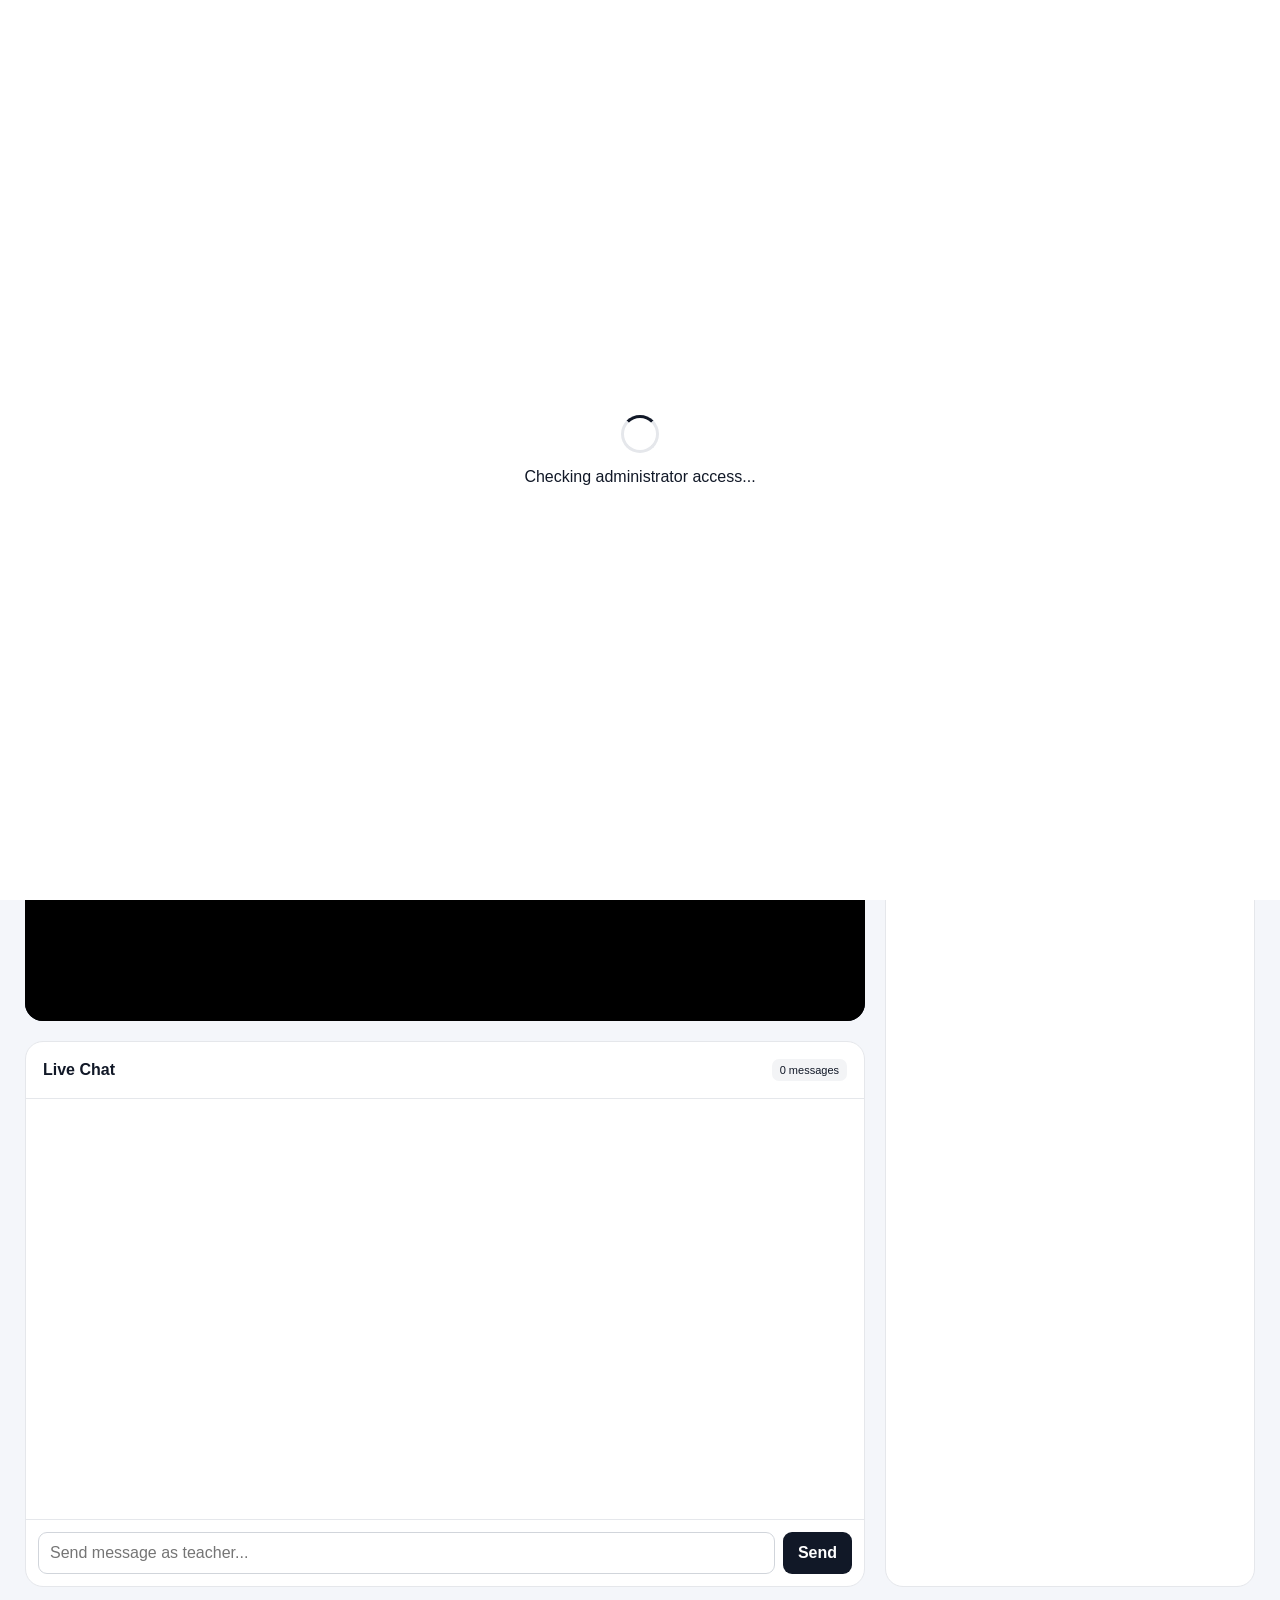
==== admin.html @ 51ab7bbb "Add files via upload" ====
<!DOCTYPE html>
<html lang="en">
<head>
    <meta charset="UTF-8">
    <meta name="viewport" content="width=device-width, initial-scale=1.0">

    <title>Admin - Live Class Control</title>

    <style>
        * {
            margin: 0;
            padding: 0;
            box-sizing: border-box;
            font-family: Arial, Helvetica, sans-serif;
        }

        body {
            background: #f4f6fa;
            color: #111827;
            min-height: 100vh;
        }

        button,
        input,
        textarea,
        select {
            font: inherit;
        }

        button {
            cursor: pointer;
        }

        /* =========================
           HEADER
        ========================= */

        header {
            height: 70px;
            background: #ffffff;
            border-bottom: 1px solid #e5e7eb;
            display: flex;
            align-items: center;
            justify-content: space-between;
            padding: 0 28px;
            position: sticky;
            top: 0;
            z-index: 100;
        }

        .brand {
            display: flex;
            align-items: center;
            gap: 12px;
        }

        .brand-logo {
            width: 42px;
            height: 42px;
            border-radius: 12px;
            background: #111827;
            color: white;
            display: flex;
            align-items: center;
            justify-content: center;
            font-weight: 800;
        }

        .brand-name {
            font-size: 18px;
            font-weight: 700;
        }

        .admin-area {
            display: flex;
            align-items: center;
            gap: 12px;
        }

        .admin-photo {
            width: 38px;
            height: 38px;
            border-radius: 50%;
            object-fit: cover;
            background: #e5e7eb;
        }

        .admin-name {
            font-size: 14px;
            font-weight: 600;
        }

        .logout-btn {
            padding: 9px 14px;
            border: 1px solid #d1d5db;
            background: white;
            border-radius: 9px;
            font-weight: 600;
        }

        /* =========================
           CONTAINER
        ========================= */

        .container {
            width: 100%;
            max-width: 1400px;
            margin: auto;
            padding: 25px;
        }

        .page-title {
            margin-bottom: 22px;
        }

        .page-title h1 {
            font-size: 28px;
            margin-bottom: 5px;
        }

        .page-title p {
            color: #6b7280;
            font-size: 14px;
        }

        /* =========================
           STATS
        ========================= */

        .stats {
            display: grid;
            grid-template-columns: repeat(4, 1fr);
            gap: 15px;
            margin-bottom: 20px;
        }

        .stat-card {
            background: white;
            border: 1px solid #e5e7eb;
            border-radius: 15px;
            padding: 18px;
        }

        .stat-label {
            color: #6b7280;
            font-size: 12px;
            margin-bottom: 8px;
        }

        .stat-value {
            font-size: 25px;
            font-weight: 800;
        }

        /* =========================
           LIVE STATUS
        ========================= */

        .live-status-card {
            background: white;
            border: 1px solid #e5e7eb;
            border-radius: 18px;
            padding: 20px;
            margin-bottom: 20px;
        }

        .status-top {
            display: flex;
            justify-content: space-between;
            align-items: center;
            gap: 15px;
            margin-bottom: 18px;
        }

        .status-title {
            font-size: 18px;
            font-weight: 700;
        }

        .status-badge {
            padding: 7px 12px;
            border-radius: 8px;
            font-size: 12px;
            font-weight: 800;
        }

        .offline {
            background: #f3f4f6;
            color: #6b7280;
        }

        .online {
            background: #fee2e2;
            color: #b91c1c;
        }

        .live-details {
            display: grid;
            grid-template-columns: repeat(5, 1fr);
            gap: 12px;
        }

        .live-detail {
            background: #f8fafc;
            border-radius: 10px;
            padding: 12px;
        }

        .live-detail-label {
            color: #6b7280;
            font-size: 10px;
            margin-bottom: 5px;
        }

        .live-detail-value {
            font-size: 13px;
            font-weight: 700;
        }

        /* =========================
           BUTTONS
        ========================= */

        .actions {
            display: flex;
            gap: 10px;
            flex-wrap: wrap;
            margin-top: 18px;
        }

        .btn {
            border: none;
            padding: 11px 17px;
            border-radius: 10px;
            font-weight: 700;
        }

        .btn-primary {
            background: #111827;
            color: white;
        }

        .btn-danger {
            background: #dc2626;
            color: white;
        }

        .btn-secondary {
            background: #e5e7eb;
            color: #111827;
        }

        .btn-success {
            background: #16a34a;
            color: white;
        }

        .btn-warning {
            background: #f59e0b;
            color: white;
        }

        .btn:disabled {
            opacity: 0.5;
            cursor: not-allowed;
        }

        /* =========================
           MAIN GRID
        ========================= */

        .main-grid {
            display: grid;
            grid-template-columns: minmax(0, 1fr) 370px;
            gap: 20px;
        }

        /* =========================
           VIDEO
        ========================= */

        .video-card {
            background: #111827;
            border-radius: 18px;
            overflow: hidden;
        }

        .video-header {
            color: white;
            background: #1f2937;
            padding: 15px 18px;
            display: flex;
            align-items: center;
            justify-content: space-between;
        }

        .video-title {
            font-size: 16px;
            font-weight: 700;
        }

        .camera-status {
            font-size: 11px;
            color: #9ca3af;
        }

        .video-wrapper {
            width: 100%;
            aspect-ratio: 16 / 9;
            background: black;
            position: relative;
        }

        #teacherPreview {
            width: 100%;
            height: 100%;
            object-fit: contain;
            display: none;
            background: black;
        }

        .video-placeholder {
            position: absolute;
            inset: 0;
            display: flex;
            align-items: center;
            justify-content: center;
            flex-direction: column;
            color: white;
        }

        .video-placeholder h3 {
            margin-bottom: 7px;
        }

        .video-placeholder p {
            color: #9ca3af;
            font-size: 13px;
        }

        /* =========================
           STUDENTS
        ========================= */

        .panel {
            background: white;
            border: 1px solid #e5e7eb;
            border-radius: 18px;
            overflow: hidden;
        }

        .panel-header {
            padding: 17px;
            border-bottom: 1px solid #e5e7eb;
            display: flex;
            justify-content: space-between;
            align-items: center;
        }

        .panel-title {
            font-size: 16px;
            font-weight: 700;
        }

        .panel-count {
            background: #f3f4f6;
            padding: 5px 8px;
            border-radius: 7px;
            font-size: 11px;
        }

        .student-search {
            padding: 12px;
            border-bottom: 1px solid #e5e7eb;
        }

        .student-search input {
            width: 100%;
            padding: 10px;
            border: 1px solid #d1d5db;
            border-radius: 9px;
            outline: none;
        }

        .students-list {
            max-height: 550px;
            overflow-y: auto;
        }

        .student-item {
            padding: 14px;
            border-bottom: 1px solid #f1f5f9;
            display: flex;
            justify-content: space-between;
            gap: 10px;
        }

        .student-info {
            min-width: 0;
        }

        .student-item-name {
            font-size: 13px;
            font-weight: 700;
            margin-bottom: 4px;
        }

        .student-item-email {
            font-size: 11px;
            color: #6b7280;
            word-break: break-all;
        }

        .student-online {
            margin-top: 6px;
            font-size: 10px;
        }

        .student-actions {
            flex-shrink: 0;
        }

        .small-btn {
            border: none;
            padding: 7px 9px;
            border-radius: 7px;
            font-size: 10px;
            font-weight: 700;
        }

        .block-btn {
            background: #fee2e2;
            color: #b91c1c;
        }

        .unblock-btn {
            background: #dcfce7;
            color: #166534;
        }

        /* =========================
           CHAT
        ========================= */

        .chat-panel {
            margin-top: 20px;
        }

        .chat-messages {
            height: 420px;
            overflow-y: auto;
            padding: 15px;
            display: flex;
            flex-direction: column;
            gap: 10px;
        }

        .chat-message {
            background: #f3f4f6;
            border-radius: 10px;
            padding: 10px;
        }

        .chat-message.admin {
            background: #111827;
            color: white;
        }

        .chat-message-top {
            display: flex;
            justify-content: space-between;
            gap: 10px;
            margin-bottom: 5px;
        }

        .chat-name {
            font-size: 11px;
            font-weight: 700;
        }

        .chat-role {
            font-size: 9px;
            opacity: 0.6;
        }

        .chat-text {
            font-size: 13px;
            line-height: 1.4;
            word-break: break-word;
        }

        .chat-message-actions {
            margin-top: 8px;
            display: flex;
            gap: 6px;
        }

        .delete-message {
            background: #fee2e2;
            color: #b91c1c;
        }

        .block-message-user {
            background: #fef3c7;
            color: #92400e;
        }

        .chat-input-area {
            border-top: 1px solid #e5e7eb;
            padding: 12px;
            display: flex;
            gap: 8px;
        }

        .chat-input {
            flex: 1;
            min-width: 0;
            border: 1px solid #d1d5db;
            border-radius: 9px;
            padding: 11px;
            outline: none;
        }

        .send-chat {
            border: none;
            background: #111827;
            color: white;
            padding: 0 15px;
            border-radius: 9px;
            font-weight: 700;
        }

        /* =========================
           MODAL
        ========================= */

        .modal {
            position: fixed;
            inset: 0;
            background: rgba(0,0,0,0.55);
            z-index: 1000;
            display: none;
            align-items: center;
            justify-content: center;
            padding: 20px;
        }

        .modal-box {
            width: 100%;
            max-width: 600px;
            max-height: 90vh;
            overflow-y: auto;
            background: white;
            border-radius: 20px;
            padding: 25px;
        }

        .modal-header {
            display: flex;
            justify-content: space-between;
            align-items: center;
            margin-bottom: 22px;
        }

        .modal-header h2 {
            font-size: 21px;
        }

        .close-modal {
            border: none;
            background: #f3f4f6;
            width: 35px;
            height: 35px;
            border-radius: 8px;
            font-size: 20px;
        }

        .form-group {
            margin-bottom: 15px;
        }

        .form-group label {
            display: block;
            font-size: 12px;
            font-weight: 700;
            margin-bottom: 7px;
        }

        .form-control {
            width: 100%;
            border: 1px solid #d1d5db;
            border-radius: 9px;
            padding: 11px;
            outline: none;
            background: white;
        }

        textarea.form-control {
            min-height: 90px;
            resize: vertical;
        }

        .form-control:focus {
            border-color: #111827;
        }

        .chat-toggle {
            display: flex;
            justify-content: space-between;
            align-items: center;
            background: #f8fafc;
            padding: 13px;
            border-radius: 10px;
        }

        .toggle {
            width: 48px;
            height: 26px;
            background: #d1d5db;
            border-radius: 20px;
            position: relative;
            cursor: pointer;
        }

        .toggle.active {
            background: #16a34a;
        }

        .toggle-circle {
            position: absolute;
            top: 3px;
            left: 3px;
            width: 20px;
            height: 20px;
            background: white;
            border-radius: 50%;
            transition: 0.2s;
        }

        .toggle.active .toggle-circle {
            left: 25px;
        }

        .modal-actions {
            display: flex;
            justify-content: flex-end;
            gap: 10px;
            margin-top: 20px;
        }

        /* =========================
           LOGIN / LOADING
        ========================= */

        .loading-screen {
            position: fixed;
            inset: 0;
            background: white;
            z-index: 9999;
            display: flex;
            align-items: center;
            justify-content: center;
            flex-direction: column;
        }

        .loader {
            width: 38px;
            height: 38px;
            border: 3px solid #e5e7eb;
            border-top-color: #111827;
            border-radius: 50%;
            animation: spin 0.7s linear infinite;
            margin-bottom: 15px;
        }

        @keyframes spin {
            to {
                transform: rotate(360deg);
            }
        }

        .access-denied {
            display: none;
            position: fixed;
            inset: 0;
            background: white;
            z-index: 9998;
            align-items: center;
            justify-content: center;
            text-align: center;
            padding: 20px;
        }

        .access-box {
            max-width: 400px;
        }

        .access-box h2 {
            margin-bottom: 10px;
        }

        .access-box p {
            color: #6b7280;
            line-height: 1.6;
        }

        /* =========================
           RESPONSIVE
        ========================= */

        @media (max-width: 1100px) {

            .main-grid {
                grid-template-columns: 1fr;
            }

            .live-details {
                grid-template-columns: repeat(3, 1fr);
            }

            .stats {
                grid-template-columns: repeat(2, 1fr);
            }
        }

        @media (max-width: 650px) {

            header {
                padding: 0 14px;
            }

            .brand-name,
            .admin-name {
                display: none;
            }

            .container {
                padding: 15px;
            }

            .live-details {
                grid-template-columns: repeat(2, 1fr);
            }

            .stats {
                grid-template-columns: 1fr 1fr;
            }

            .page-title h1 {
                font-size: 23px;
            }
        }
    </style>
</head>

<body>

    <!-- =========================
         LOADING
    ========================== -->

    <div
        class="loading-screen"
        id="loadingScreen"
    >
        <div class="loader"></div>
        <div>Checking administrator access...</div>
    </div>


    <!-- =========================
         ACCESS DENIED
    ========================== -->

    <div
        class="access-denied"
        id="accessDenied"
    >
        <div class="access-box">

            <h2>Access Denied</h2>

            <p>
                This account does not have administrator
                permission to access this page.
            </p>

        </div>
    </div>


    <!-- =========================
         HEADER
    ========================== -->

    <header>

        <div class="brand">

            <div class="brand-logo">
                LC
            </div>

            <div class="brand-name">
                Live Class Admin
            </div>

        </div>


        <div class="admin-area">

            <img
                id="adminPhoto"
                class="admin-photo"
                src=""
                alt="Admin"
            >

            <span
                id="adminName"
                class="admin-name"
            >
                Admin
            </span>

            <button
                id="logoutBtn"
                class="logout-btn"
            >
                Logout
            </button>

        </div>

    </header>


    <!-- =========================
         MAIN
    ========================== -->

    <main class="container">

        <div class="page-title">

            <h1>Live Class Control</h1>

            <p>
                Manage live lectures, students and chat.
            </p>

        </div>


        <!-- =====================
             STATS
        ====================== -->

        <section class="stats">

            <div class="stat-card">

                <div class="stat-label">
                    LIVE STATUS
                </div>

                <div
                    class="stat-value"
                    id="statLive"
                >
                    OFF
                </div>

            </div>


            <div class="stat-card">

                <div class="stat-label">
                    WATCHING
                </div>

                <div
                    class="stat-value"
                    id="statWatching"
                >
                    0
                </div>

            </div>


            <div class="stat-card">

                <div class="stat-label">
                    TOTAL STUDENTS
                </div>

                <div
                    class="stat-value"
                    id="statStudents"
                >
                    0
                </div>

            </div>


            <div class="stat-card">

                <div class="stat-label">
                    BLOCKED
                </div>

                <div
                    class="stat-value"
                    id="statBlocked"
                >
                    0
                </div>

            </div>

        </section>


        <!-- =====================
             LIVE STATUS
        ====================== -->

        <section class="live-status-card">

            <div class="status-top">

                <div class="status-title">
                    Current Live Session
                </div>

                <div
                    id="statusBadge"
                    class="status-badge offline"
                >
                    OFFLINE
                </div>

            </div>


            <div class="live-details">

                <div class="live-detail">

                    <div class="live-detail-label">
                        CLASS
                    </div>

                    <div
                        id="currentClass"
                        class="live-detail-value"
                    >
                        —
                    </div>

                </div>


                <div class="live-detail">

                    <div class="live-detail-label">
                        SUBJECT
                    </div>

                    <div
                        id="currentSubject"
                        class="live-detail-value"
                    >
                        —
                    </div>

                </div>


                <div class="live-detail">

                    <div class="live-detail-label">
                        CHAPTER
                    </div>

                    <div
                        id="currentChapter"
                        class="live-detail-value"
                    >
                        —
                    </div>

                </div>


                <div class="live-detail">

                    <div class="live-detail-label">
                        LECTURE
                    </div>

                    <div
                        id="currentLecture"
                        class="live-detail-value"
                    >
                        —
                    </div>

                </div>


                <div class="live-detail">

                    <div class="live-detail-label">
                        CHAT
                    </div>

                    <div
                        id="currentChat"
                        class="live-detail-value"
                    >
                        —
                    </div>

                </div>

            </div>


            <div class="actions">

                <button
                    id="startLiveBtn"
                    class="btn btn-primary"
                >
                    Start Live
                </button>

                <button
                    id="chatToggleBtn"
                    class="btn btn-secondary"
                    disabled
                >
                    Chat ON
                </button>

                <button
                    id="muteBtn"
                    class="btn btn-secondary"
                    disabled
                >
                    Mute Mic
                </button>

                <button
                    id="cameraBtn"
                    class="btn btn-secondary"
                    disabled
                >
                    Camera OFF
                </button>

                <button
                    id="endLiveBtn"
                    class="btn btn-danger"
                    disabled
                >
                    End Live
                </button>

            </div>

        </section>


        <!-- =====================
             MAIN GRID
        ====================== -->

        <div class="main-grid">

            <!-- =================
                 LEFT COLUMN
            ================== -->

            <section>

                <div class="video-card">

                    <div class="video-header">

                        <div
                            id="videoTitle"
                            class="video-title"
                        >
                            Teacher Preview
                        </div>

                        <div
                            id="cameraStatus"
                            class="camera-status"
                        >
                            Camera not started
                        </div>

                    </div>


                    <div class="video-wrapper">

                        <video
                            id="teacherPreview"
                            autoplay
                            muted
                            playsinline
                        ></video>


                        <div
                            id="videoPlaceholder"
                            class="video-placeholder"
                        >

                            <h3>
                                Camera Preview
                            </h3>

                            <p>
                                Start a live class to activate camera.
                            </p>

                        </div>

                    </div>

                </div>


                <!-- =================
                     CHAT
                ================== -->

                <div class="panel chat-panel">

                    <div class="panel-header">

                        <div class="panel-title">
                            Live Chat
                        </div>

                        <div
                            id="chatCount"
                            class="panel-count"
                        >
                            0 messages
                        </div>

                    </div>


                    <div
                        id="chatMessages"
                        class="chat-messages"
                    ></div>


                    <div class="chat-input-area">

                        <input
                            id="adminChatInput"
                            class="chat-input"
                            type="text"
                            maxlength="500"
                            placeholder="Send message as teacher..."
                        >

                        <button
                            id="sendChatBtn"
                            class="send-chat"
                        >
                            Send
                        </button>

                    </div>

                </div>

            </section>


            <!-- =================
                 RIGHT COLUMN
            ================== -->

            <aside class="panel">

                <div class="panel-header">

                    <div class="panel-title">
                        Students
                    </div>

                    <div
                        id="studentPanelCount"
                        class="panel-count"
                    >
                        0
                    </div>

                </div>


                <div class="student-search">

                    <input
                        id="studentSearch"
                        type="text"
                        placeholder="Search student..."
                    >

                </div>


                <div
                    id="studentsList"
                    class="students-list"
                >

                    <div
                        style="
                        padding:25px;
                        text-align:center;
                        color:#9ca3af;
                        font-size:13px;
                        "
                    >
                        No students found.
                    </div>

                </div>

            </aside>

        </div>

    </main>


    <!-- =========================
         START LIVE MODAL
    ========================== -->

    <div
        class="modal"
        id="startLiveModal"
    >

        <div class="modal-box">

            <div class="modal-header">

                <h2>
                    Start Live Class
                </h2>

                <button
                    id="closeModalBtn"
                    class="close-modal"
                >
                    ×
                </button>

            </div>


            <div class="form-group">

                <label>
                    Class
                </label>

                <select
                    id="classInput"
                    class="form-control"
                >

                    <option value="">
                        Select Class
                    </option>

                    <option value="Class 9">
                        Class 9
                    </option>

                    <option value="Class 10">
                        Class 10
                    </option>

                    <option value="Class 11">
                        Class 11
                    </option>

                    <option value="Class 12">
                        Class 12
                    </option>

                </select>

            </div>


            <div class="form-group">

                <label>
                    Subject
                </label>

                <select
                    id="subjectInput"
                    class="form-control"
                >

                    <option value="">
                        Select Subject
                    </option>

                    <option value="Physics">
                        Physics
                    </option>

                    <option value="Chemistry">
                        Chemistry
                    </option>

                    <option value="Mathematics">
                        Mathematics
                    </option>

                    <option value="Biology">
                        Biology
                    </option>

                </select>

            </div>


            <div class="form-group">

                <label>
                    Chapter
                </label>

                <input
                    id="chapterInput"
                    class="form-control"
                    type="text"
                    placeholder="Enter chapter name"
                >

            </div>


            <div class="form-group">

                <label>
                    Lecture Number
                </label>

                <input
                    id="lectureInput"
                    class="form-control"
                    type="text"
                    placeholder="Example: Lecture 05"
                >

            </div>


            <div class="form-group">

                <label>
                    Lecture Title
                </label>

                <input
                    id="lectureTitleInput"
                    class="form-control"
                    type="text"
                    placeholder="Enter lecture title"
                >

            </div>


            <div class="form-group">

                <label>
                    Teacher Name
                </label>

                <input
                    id="teacherInput"
                    class="form-control"
                    type="text"
                    placeholder="Enter teacher name"
                >

            </div>


            <div class="form-group">

                <label>
                    Description
                </label>

                <textarea
                    id="descriptionInput"
                    class="form-control"
                    placeholder="Enter lecture description"
                ></textarea>

            </div>


            <div class="form-group">

                <div class="chat-toggle">

                    <div>

                        <strong>
                            Live Chat
                        </strong>

                        <div
                            style="
                            color:#6b7280;
                            font-size:11px;
                            margin-top:3px;
                            "
                        >
                            Allow students to send messages
                        </div>

                    </div>


                    <div
                        id="chatToggle"
                        class="toggle active"
                    >

                        <div class="toggle-circle"></div>

                    </div>

                </div>

            </div>


            <div class="modal-actions">

                <button
                    id="cancelStartBtn"
                    class="btn btn-secondary"
                >
                    Cancel
                </button>

                <button
                    id="confirmStartBtn"
                    class="btn btn-primary"
                >
                    Start Live
                </button>

            </div>

        </div>

    </div>


    <!-- =========================
         FIREBASE
    ========================== -->

    <script type="module">

        import {
            initializeApp
        }
        from "https://www.gstatic.com/firebasejs/11.10.0/firebase-app.js";


        import {
            getAuth,
            GoogleAuthProvider,
            signInWithPopup,
            onAuthStateChanged,
            signOut
        }
        from "https://www.gstatic.com/firebasejs/11.10.0/firebase-auth.js";


        import {
            getFirestore,
            doc,
            getDoc,
            setDoc,
            updateDoc,
            deleteDoc,
            addDoc,
            collection,
            onSnapshot,
            query,
            orderBy,
            serverTimestamp
        }
        from "https://www.gstatic.com/firebasejs/11.10.0/firebase-firestore.js";


        // ==========================================
        // FIREBASE CONFIG
        // ==========================================

        // For Firebase JS SDK v7.20.0 and later, measurementId is optional
const firebaseConfig = {
  apiKey: "AIzaSyCjA9mR5DoiUYGtgGrDuEL06yJHmcZZEEk",
  authDomain: "callapp-72e39.firebaseapp.com",
  projectId: "callapp-72e39",
  storageBucket: "callapp-72e39.firebasestorage.app",
  messagingSenderId: "888678726875",
  appId: "1:888678726875:web:d35640047a732eed4ba0fe",
  measurementId: "G-NV9BDKB2FZ"
};

        // ==========================================
        // ADMIN UID
        // ==========================================

        const ADMIN_UID =
            "sS2Jh9nxFyPxusF5GXKXDUSuKwp2";


        // ==========================================
        // FIREBASE INITIALIZE
        // ==========================================

        const app =
            initializeApp(firebaseConfig);

        const auth =
            getAuth(app);

        const db =
            getFirestore(app);

        const provider =
            new GoogleAuthProvider();


        // ==========================================
        // ELEMENTS
        // ==========================================

        const loadingScreen =
            document.getElementById(
                "loadingScreen"
            );

        const accessDenied =
            document.getElementById(
                "accessDenied"
            );

        const adminPhoto =
            document.getElementById(
                "adminPhoto"
            );

        const adminName =
            document.getElementById(
                "adminName"
            );

        const logoutBtn =
            document.getElementById(
                "logoutBtn"
            );

        const startLiveBtn =
            document.getElementById(
                "startLiveBtn"
            );

        const endLiveBtn =
            document.getElementById(
                "endLiveBtn"
            );

        const chatToggleBtn =
            document.getElementById(
                "chatToggleBtn"
            );

        const muteBtn =
            document.getElementById(
                "muteBtn"
            );

        const cameraBtn =
            document.getElementById(
                "cameraBtn"
            );

        const teacherPreview =
            document.getElementById(
                "teacherPreview"
            );

        const videoPlaceholder =
            document.getElementById(
                "videoPlaceholder"
            );

        const cameraStatus =
            document.getElementById(
                "cameraStatus"
            );

        const statusBadge =
            document.getElementById(
                "statusBadge"
            );

        const statLive =
            document.getElementById(
                "statLive"
            );

        const statWatching =
            document.getElementById(
                "statWatching"
            );

        const statStudents =
            document.getElementById(
                "statStudents"
            );

        const statBlocked =
            document.getElementById(
                "statBlocked"
            );

        const currentClass =
            document.getElementById(
                "currentClass"
            );

        const currentSubject =
            document.getElementById(
                "currentSubject"
            );

        const currentChapter =
            document.getElementById(
                "currentChapter"
            );

        const currentLecture =
            document.getElementById(
                "currentLecture"
            );

        const currentChat =
            document.getElementById(
                "currentChat"
            );

        const studentsList =
            document.getElementById(
                "studentsList"
            );

        const studentPanelCount =
            document.getElementById(
                "studentPanelCount"
            );

        const studentSearch =
            document.getElementById(
                "studentSearch"
            );

        const chatMessages =
            document.getElementById(
                "chatMessages"
            );

        const chatCount =
            document.getElementById(
                "chatCount"
            );

        const adminChatInput =
            document.getElementById(
                "adminChatInput"
            );

        const sendChatBtn =
            document.getElementById(
                "sendChatBtn"
            );

        const startLiveModal =
            document.getElementById(
                "startLiveModal"
            );

        const closeModalBtn =
            document.getElementById(
                "closeModalBtn"
            );

        const cancelStartBtn =
            document.getElementById(
                "cancelStartBtn"
            );

        const confirmStartBtn =
            document.getElementById(
                "confirmStartBtn"
            );

        const chatToggle =
            document.getElementById(
                "chatToggle"
            );


        // ==========================================
        // FORM ELEMENTS
        // ==========================================

        const classInput =
            document.getElementById(
                "classInput"
            );

        const subjectInput =
            document.getElementById(
                "subjectInput"
            );

        const chapterInput =
            document.getElementById(
                "chapterInput"
            );

        const lectureInput =
            document.getElementById(
                "lectureInput"
            );

        const lectureTitleInput =
            document.getElementById(
                "lectureTitleInput"
            );

        const teacherInput =
            document.getElementById(
                "teacherInput"
            );

        const descriptionInput =
            document.getElementById(
                "descriptionInput"
            );


        // ==========================================
        // GLOBAL STATE
        // ==========================================

        let currentUser = null;

        let currentRoomId = null;

        let currentLiveData = null;

        let teacherStream = null;

        let chatEnabled = true;

        let roomUnsubscribe = null;

        let studentsUnsubscribe = null;

        let messagesUnsubscribe = null;

        let allStudents = [];

        const peerConnections =
            new Map();


        // ==========================================
        // LOGIN
        // ==========================================

        async function adminLogin() {

            try {

                const result =
                    await signInWithPopup(
                        auth,
                        provider
                    );

                const user =
                    result.user;


                if (
                    user.uid !== ADMIN_UID
                ) {

                    await signOut(auth);

                    throw new Error(
                        "This Google account is not authorized as administrator."
                    );

                }

            }

            catch (error) {

                console.error(error);

                alert(
                    error.message ||
                    "Admin login failed."
                );

            }

        }


        // ==========================================
        // AUTH STATE
        // ==========================================

        onAuthStateChanged(
            auth,
            async (user) => {

                if (!user) {

                    loadingScreen.style.display =
                        "none";

                    await adminLogin();

                    return;
                }


                if (
                    user.uid !== ADMIN_UID
                ) {

                    await signOut(auth);

                    loadingScreen.style.display =
                        "none";

                    accessDenied.style.display =
                        "flex";

                    return;
                }


                currentUser =
                    user;


                adminName.textContent =
                    user.displayName ||
                    "Administrator";


                if (user.photoURL) {

                    adminPhoto.src =
                        user.photoURL;

                }


                await loadAdminProfile();

                listenCurrentLive();

                listenAllStudents();

                loadingScreen.style.display =
                    "none";

            }
        );


        // ==========================================
        // ADMIN PROFILE
        // ==========================================

        async function loadAdminProfile() {

            const userRef =
                doc(
                    db,
                    "users",
                    currentUser.uid
                );


            const snap =
                await getDoc(userRef);


            if (!snap.exists()) {

                await setDoc(
                    userRef,
                    {
                        uid:
                            currentUser.uid,

                        name:
                            currentUser.displayName ||
                            "Administrator",

                        email:
                            currentUser.email ||
                            "",

                        photoURL:
                            currentUser.photoURL ||
                            "",

                        role:
                            "admin",

                        blocked:
                            false,

                        createdAt:
                            serverTimestamp()
                    }
                );

            }

        }


        // ==========================================
        // START MODAL
        // ==========================================

        startLiveBtn.addEventListener(
            "click",
            () => {

                startLiveModal.style.display =
                    "flex";

            }
        );


        closeModalBtn.addEventListener(
            "click",
            closeStartModal
        );


        cancelStartBtn.addEventListener(
            "click",
            closeStartModal
        );


        function closeStartModal() {

            startLiveModal.style.display =
                "none";

        }


        // ==========================================
        // CHAT TOGGLE IN MODAL
        // ==========================================

        chatToggle.addEventListener(
            "click",
            () => {

                chatToggle.classList.toggle(
                    "active"
                );

                chatEnabled =
                    chatToggle.classList.contains(
                        "active"
                    );

            }
        );


        // ==========================================
        // START LIVE
        // ==========================================

        confirmStartBtn.addEventListener(
            "click",
            startLive
        );


        async function startLive() {

            const classValue =
                classInput.value.trim();

            const subjectValue =
                subjectInput.value.trim();

            const chapterValue =
                chapterInput.value.trim();

            const lectureValue =
                lectureInput.value.trim();

            const titleValue =
                lectureTitleInput.value.trim();

            const teacherValue =
                teacherInput.value.trim();

            const descriptionValue =
                descriptionInput.value.trim();


            if (
                !classValue ||
                !subjectValue ||
                !chapterValue ||
                !lectureValue ||
                !titleValue ||
                !teacherValue
            ) {

                alert(
                    "Please fill all required lecture details."
                );

                return;

            }


            confirmStartBtn.disabled =
                true;

            confirmStartBtn.textContent =
                "Starting...";


            try {

                // ==================================
                // CHECK CURRENT LIVE
                // ==================================

                const currentRef =
                    doc(
                        db,
                        "liveSessions",
                        "current"
                    );


                const currentSnap =
                    await getDoc(currentRef);


                if (
                    currentSnap.exists() &&
                    currentSnap.data().active === true
                ) {

                    throw new Error(
                        "A live class is already running."
                    );

                }


                // ==================================
                // CAMERA + MICROPHONE
                // ==================================

                teacherStream =
                    await navigator.mediaDevices.getUserMedia({

                        video: {
                            width: {
                                ideal: 1280
                            },

                            height: {
                                ideal: 720
                            },

                            facingMode:
                                "user"
                        },

                        audio: true

                    });


                teacherPreview.srcObject =
                    teacherStream;

                teacherPreview.style.display =
                    "block";

                videoPlaceholder.style.display =
                    "none";

                cameraStatus.textContent =
                    "Camera & microphone active";


                // ==================================
                // ROOM ID
                // ==================================

                const roomId =
                    "live_" +
                    Date.now();


                currentRoomId =
                    roomId;


                // ==================================
                // ROOM DATA
                // ==================================

                const roomData = {

                    roomId:
                        roomId,

                    className:
                        classValue,

                    subject:
                        subjectValue,

                    chapter:
                        chapterValue,

                    lectureNumber:
                        lectureValue,

                    lectureTitle:
                        titleValue,

                    teacherName:
                        teacherValue,

                    description:
                        descriptionValue,

                    active:
                        true,

                    chatEnabled:
                        chatEnabled,

                    adminUid:
                        currentUser.uid,

                    startedAt:
                        serverTimestamp()

                };


                await setDoc(

                    doc(
                        db,
                        "liveSessions",
                        roomId
                    ),

                    roomData

                );


                // ==================================
                // CURRENT LIVE
                // ==================================

                await setDoc(

                    currentRef,

                    roomData

                );


                // ==================================
                // UI
                // ==================================

                updateLiveUI(
                    roomData
                );


                closeStartModal();


                // ==================================
                // LISTEN ROOM
                // ==================================

                listenRoomStudents(
                    roomId
                );

                listenRoomMessages(
                    roomId
                );


                alert(
                    "Live class started successfully."
                );

            }

            catch (error) {

                console.error(
                    "Start live error:",
                    error
                );

                if (teacherStream) {

                    teacherStream
                        .getTracks()
                        .forEach(
                            track =>
                                track.stop()
                        );

                    teacherStream =
                        null;

                }


                alert(
                    error.message ||
                    "Could not start live class."
                );

            }

            finally {

                confirmStartBtn.disabled =
                    false;

                confirmStartBtn.textContent =
                    "Start Live";

            }

        }


        // ==========================================
        // CURRENT LIVE LISTENER
        // ==========================================

        function listenCurrentLive() {

            const currentRef =
                doc(
                    db,
                    "liveSessions",
                    "current"
                );


            roomUnsubscribe =
                onSnapshot(

                    currentRef,

                    (snapshot) => {

                        if (!snapshot.exists()) {

                            resetLiveUI();

                            return;

                        }


                        const data =
                            snapshot.data();


                        if (
                            data.active !== true
                        ) {

                            resetLiveUI();

                            return;

                        }


                        currentRoomId =
                            data.roomId;

                        currentLiveData =
                            data;

                        chatEnabled =
                            data.chatEnabled === true;


                        updateLiveUI(
                            data
                        );


                        listenRoomStudents(
                            data.roomId
                        );

                        listenRoomMessages(
                            data.roomId
                        );

                        listenStudentOffers(
                            data.roomId
                        );

                    },

                    (error) => {

                        console.error(
                            "Current live error:",
                            error
                        );

                    }

                );

        }


        // ==========================================
        // UPDATE LIVE UI
        // ==========================================

        function updateLiveUI(data) {

            statLive.textContent =
                "ON";

            statusBadge.textContent =
                "● LIVE";

            statusBadge.className =
                "status-badge online";


            currentClass.textContent =
                data.className || "—";

            currentSubject.textContent =
                data.subject || "—";

            currentChapter.textContent =
                data.chapter || "—";

            currentLecture.textContent =
                data.lectureNumber || "—";

            currentChat.textContent =
                data.chatEnabled === true
                    ? "ON"
                    : "OFF";


            startLiveBtn.disabled =
                true;

            endLiveBtn.disabled =
                false;

            chatToggleBtn.disabled =
                false;

            muteBtn.disabled =
                false;

            cameraBtn.disabled =
                false;


            chatToggleBtn.textContent =
                data.chatEnabled === true
                    ? "Chat ON"
                    : "Chat OFF";

        }


        // ==========================================
        // RESET LIVE UI
        // ==========================================

        function resetLiveUI() {

            statLive.textContent =
                "OFF";

            statusBadge.textContent =
                "OFFLINE";

            statusBadge.className =
                "status-badge offline";


            currentClass.textContent =
                "—";

            currentSubject.textContent =
                "—";

            currentChapter.textContent =
                "—";

            currentLecture.textContent =
                "—";

            currentChat.textContent =
                "—";


            startLiveBtn.disabled =
                false;

            endLiveBtn.disabled =
                true;

            chatToggleBtn.disabled =
                true;

            muteBtn.disabled =
                true;

            cameraBtn.disabled =
                true;


            currentRoomId =
                null;

            currentLiveData =
                null;


            closeAllPeerConnections();

            stopTeacherStream();

        }


        // ==========================================
        // LISTEN STUDENTS IN CURRENT ROOM
        // ==========================================

        function listenRoomStudents(roomId) {

            if (studentsUnsubscribe) {
                studentsUnsubscribe();
            }


            const studentsRef =
                collection(
                    db,
                    "liveSessions",
                    roomId,
                    "students"
                );


            studentsUnsubscribe =
                onSnapshot(

                    studentsRef,

                    (snapshot) => {

                        let watching =
                            0;


                        snapshot.forEach(
                            docSnap => {

                                const data =
                                    docSnap.data();


                                if (
                                    data.online === true
                                ) {

                                    watching++;

                                }

                            }
                        );


                        statWatching.textContent =
                            watching;

                        studentPanelCount.textContent =
                            snapshot.size;


                        renderRoomStudents(
                            snapshot
                        );

                    }

                );

        }


        // ==========================================
        // RENDER STUDENTS
        // ==========================================

        function renderRoomStudents(snapshot) {

            const search =
                studentSearch.value
                    .trim()
                    .toLowerCase();


            studentsList.innerHTML =
                "";


            let visible =
                0;


            snapshot.forEach(
                docSnap => {

                    const data =
                        docSnap.data();


                    const name =
                        data.name ||
                        "Student";


                    const email =
                        data.email ||
                        "";


                    if (
                        search &&
                        !name
                            .toLowerCase()
                            .includes(search) &&
                        !email
                            .toLowerCase()
                            .includes(search)
                    ) {

                        return;

                    }


                    visible++;


                    const item =
                        document.createElement(
                            "div"
                        );


                    item.className =
                        "student-item";


                    const info =
                        document.createElement(
                            "div"
                        );


                    info.className =
                        "student-info";


                    const nameEl =
                        document.createElement(
                            "div"
                        );


                    nameEl.className =
                        "student-item-name";

                    nameEl.textContent =
                        name;


                    const emailEl =
                        document.createElement(
                            "div"
                        );


                    emailEl.className =
                        "student-item-email";

                    emailEl.textContent =
                        email;


                    const onlineEl =
                        document.createElement(
                            "div"
                        );


                    onlineEl.className =
                        "student-online";


                    onlineEl.textContent =
                        data.online === true
                            ? "● Online"
                            : "● Offline";


                    onlineEl.style.color =
                        data.online === true
                            ? "#16a34a"
                            : "#9ca3af";


                    info.appendChild(
                        nameEl
                    );

                    info.appendChild(
                        emailEl
                    );

                    info.appendChild(
                        onlineEl
                    );


                    const action =
                        document.createElement(
                            "div"
                        );


                    action.className =
                        "student-actions";


                    const blocked =
                        findStudentBlocked(
                            data.uid
                        );


                    const btn =
                        document.createElement(
                            "button"
                        );


                    btn.className =
                        "small-btn " +
                        (
                            blocked
                                ? "unblock-btn"
                                : "block-btn"
                        );


                    btn.textContent =
                        blocked
                            ? "Unblock"
                            : "Block";


                    btn.onclick =
                        () => {

                            setStudentBlocked(
                                data.uid,
                                !blocked
                            );

                        };


                    action.appendChild(
                        btn
                    );


                    item.appendChild(
                        info
                    );

                    item.appendChild(
                        action
                    );


                    studentsList.appendChild(
                        item
                    );

                }
            );


            if (visible === 0) {

                studentsList.innerHTML = `

                    <div
                        style="
                        padding:25px;
                        text-align:center;
                        color:#9ca3af;
                        font-size:13px;
                        "
                    >
                        No students found.
                    </div>

                `;

            }

        }


        // ==========================================
        // ALL STUDENTS
        // ==========================================

        function listenAllStudents() {

            const usersRef =
                collection(
                    db,
                    "users"
                );


            onSnapshot(

                usersRef,

                snapshot => {

                    allStudents =
                        [];


                    let blocked =
                        0;


                    snapshot.forEach(
                        docSnap => {

                            const data =
                                docSnap.data();


                            if (
                                data.role ===
                                "student"
                            ) {

                                allStudents.push(
                                    data
                                );

                            }


                            if (
                                data.role ===
                                "student" &&
                                data.blocked === true
                            ) {

                                blocked++;

                            }

                        }
                    );


                    statStudents.textContent =
                        allStudents.length;

                    statBlocked.textContent =
                        blocked;


                    if (currentRoomId) {

                        renderRoomStudentsFromAll();

                    }

                }

            );

        }


        function renderRoomStudentsFromAll() {

            // The current-room listener provides
            // the students actually connected
            // to this live session.

        }


        // ==========================================
        // FIND BLOCKED STUDENT
        // ==========================================

        function findStudentBlocked(uid) {

            const student =
                allStudents.find(
                    s => s.uid === uid
                );


            return student &&
                student.blocked === true;

        }


        // ==========================================
        // BLOCK / UNBLOCK
        // ==========================================

        async function setStudentBlocked(
            uid,
            blocked
        ) {

            if (!uid) {
                return;
            }


            const confirmed =
                confirm(

                    blocked
                        ? "Block this student?"
                        : "Unblock this student?"

                );


            if (!confirmed) {
                return;
            }


            try {

                await updateDoc(

                    doc(
                        db,
                        "users",
                        uid
                    ),

                    {
                        blocked:
                            blocked
                    }

                );


                if (
                    blocked &&
                    currentRoomId
                ) {

                    const studentRoomRef =
                        doc(

                            db,

                            "liveSessions",

                            currentRoomId,

                            "students",

                            uid

                        );


                    await updateDoc(

                        studentRoomRef,

                        {
                            online: false
                        }

                    );

                }

            }

            catch (error) {

                console.error(
                    "Block error:",
                    error
                );

                alert(
                    "Could not update student status."
                );

            }

        }


        // ==========================================
        // LISTEN STUDENT OFFERS
        //
        // Student creates OFFER.
        // Admin creates ANSWER.
        // ==========================================

        function listenStudentOffers(roomId) {

            const studentsRef =
                collection(

                    db,

                    "liveSessions",

                    roomId,

                    "students"

                );


            onSnapshot(

                studentsRef,

                snapshot => {

                    snapshot.docChanges()
                        .forEach(
                            change => {

                                if (
                                    change.type !==
                                    "added" &&
                                    change.type !==
                                    "modified"
                                ) {
                                    return;
                                }


                                const data =
                                    change.doc.data();


                                if (
                                    !data.offer
                                ) {
                                    return;
                                }


                                createTeacherPeer(
                                    data.uid,
                                    data.offer,
                                    roomId
                                );

                            }
                        );

                }

            );

        }


        // ==========================================
        // CREATE TEACHER PEER
        // ==========================================

        async function createTeacherPeer(
            studentUid,
            studentOffer,
            roomId
        ) {

            if (!teacherStream) {
                return;
            }


            // Avoid duplicate peer

            if (
                peerConnections.has(
                    studentUid
                )
            ) {

                const existing =
                    peerConnections.get(
                        studentUid
                    );


                if (
                    existing.signalingState !==
                    "closed"
                ) {

                    return;

                }

            }


            try {

                const pc =
                    new RTCPeerConnection({

                        iceServers: [

                            {
                                urls:
                                    "stun:stun.l.google.com:19302"
                            }

                        ]

                    });


                peerConnections.set(
                    studentUid,
                    pc
                );


                // ==================================
                // ADD TEACHER TRACKS
                // ==================================

                teacherStream
                    .getTracks()
                    .forEach(
                        track => {

                            pc.addTrack(
                                track,
                                teacherStream
                            );

                        }
                    );


                // ==================================
                // TEACHER ICE
                // ==================================

                pc.onicecandidate =
                    async event => {

                        if (
                            !event.candidate
                        ) {
                            return;
                        }


                        const candidateRef =
                            collection(

                                db,

                                "liveSessions",

                                roomId,

                                "students",

                                studentUid,

                                "teacherCandidates"

                            );


                        await addDoc(

                            candidateRef,

                            event.candidate.toJSON()

                        );

                    };


                // ==================================
                // CONNECTION STATE
                // ==================================

                pc.onconnectionstatechange =
                    async () => {

                        const state =
                            pc.connectionState;


                        if (
                            state ===
                            "failed" ||
                            state ===
                            "closed"
                        ) {

                            peerConnections.delete(
                                studentUid
                            );

                        }

                    };


                // ==================================
                // SET STUDENT OFFER
                // ==================================

                await pc.setRemoteDescription(

                    new RTCSessionDescription(
                        studentOffer
                    )

                );


                // ==================================
                // CREATE ANSWER
                // ==================================

                const answer =
                    await pc.createAnswer();


                await pc.setLocalDescription(
                    answer
                );


                // ==================================
                // SAVE ANSWER
                // ==================================

                const studentRef =
                    doc(

                        db,

                        "liveSessions",

                        roomId,

                        "students",

                        studentUid

                    );


                await updateDoc(

                    studentRef,

                    {

                        answer: {

                            type:
                                answer.type,

                            sdp:
                                answer.sdp

                        }

                    }

                );


                // ==================================
                // STUDENT ICE
                // ==================================

                const studentCandidatesRef =
                    collection(

                        db,

                        "liveSessions",

                        roomId,

                        "students",

                        studentUid,

                        "studentCandidates"

                    );


                onSnapshot(

                    studentCandidatesRef,

                    snapshot => {

                        snapshot.docChanges()
                            .forEach(
                                async change => {

                                    if (
                                        change.type !==
                                        "added"
                                    ) {
                                        return;
                                    }


                                    const data =
                                        change.doc.data();


                                    try {

                                        await pc.addIceCandidate(

                                            new RTCIceCandidate(
                                                data
                                            )

                                        );

                                    }

                                    catch (error) {

                                        console.error(
                                            "Student ICE error:",
                                            error
                                        );

                                    }

                                }
                            );

                    }

                );

            }

            catch (error) {

                console.error(
                    "Peer creation error:",
                    error
                );

            }

        }


        // ==========================================
        // CHAT LISTENER
        // ==========================================

        function listenRoomMessages(roomId) {

            if (messagesUnsubscribe) {

                messagesUnsubscribe();

            }


            const messagesRef =
                collection(

                    db,

                    "liveSessions",

                    roomId,

                    "messages"

                );


            const messagesQuery =
                query(

                    messagesRef,

                    orderBy(
                        "createdAt",
                        "asc"
                    )

                );


            messagesUnsubscribe =
                onSnapshot(

                    messagesQuery,

                    snapshot => {

                        chatMessages.innerHTML =
                            "";

                        let count =
                            0;


                        snapshot.forEach(
                            docSnap => {

                                count++;


                                renderChatMessage(

                                    docSnap.id,

                                    docSnap.data()

                                );

                            }
                        );


                        chatCount.textContent =
                            count +
                            " messages";


                        chatMessages.scrollTop =
                            chatMessages.scrollHeight;

                    }

                );

        }


        // ==========================================
        // RENDER CHAT MESSAGE
        // ==========================================

        function renderChatMessage(
            messageId,
            data
        ) {

            const wrapper =
                document.createElement(
                    "div"
                );


            wrapper.className =
                "chat-message";


            if (
                data.role ===
                "admin"
            ) {

                wrapper.classList.add(
                    "admin"
                );

            }


            const top =
                document.createElement(
                    "div"
                );


            top.className =
                "chat-message-top";


            const name =
                document.createElement(
                    "div"
                );


            name.className =
                "chat-name";


            name.textContent =
                data.name ||
                "Student";


            const role =
                document.createElement(
                    "div"
                );


            role.className =
                "chat-role";


            role.textContent =
                data.role ===
                    "admin"
                    ? "Teacher"
                    : "Student";


            top.appendChild(
                name
            );

            top.appendChild(
                role
            );


            const text =
                document.createElement(
                    "div"
                );


            text.className =
                "chat-text";


            text.textContent =
                data.text ||
                "";


            wrapper.appendChild(
                top
            );

            wrapper.appendChild(
                text
            );


            // ==================================
            // MESSAGE ACTIONS
            // ==================================

            if (
                data.role !==
                "admin"
            ) {

                const actions =
                    document.createElement(
                        "div"
                    );


                actions.className =
                    "chat-message-actions";


                const deleteBtn =
                    document.createElement(
                        "button"
                    );


                deleteBtn.className =
                    "small-btn delete-message";


                deleteBtn.textContent =
                    "Delete";


                deleteBtn.onclick =
                    () => {

                        deleteChatMessage(
                            messageId
                        );

                    };


                const blockBtn =
                    document.createElement(
                        "button"
                    );


                blockBtn.className =
                    "small-btn block-message-user";


                blockBtn.textContent =
                    "Block Student";


                blockBtn.onclick =
                    () => {

                        setStudentBlocked(
                            data.uid,
                            true
                        );

                    };


                actions.appendChild(
                    deleteBtn
                );

                actions.appendChild(
                    blockBtn
                );


                wrapper.appendChild(
                    actions
                );

            }


            chatMessages.appendChild(
                wrapper
            );

        }


        // ==========================================
        // DELETE CHAT
        // ==========================================

        async function deleteChatMessage(
            messageId
        ) {

            if (!currentRoomId) {
                return;
            }


            try {

                await deleteDoc(

                    doc(

                        db,

                        "liveSessions",

                        currentRoomId,

                        "messages",

                        messageId

                    )

                );

            }

            catch (error) {

                console.error(
                    "Delete message error:",
                    error
                );

            }

        }


        // ==========================================
        // SEND ADMIN CHAT
        // ==========================================

        sendChatBtn.addEventListener(
            "click",
            sendAdminMessage
        );


        adminChatInput.addEventListener(
            "keydown",
            event => {

                if (
                    event.key ===
                    "Enter"
                ) {

                    sendAdminMessage();

                }

            }
        );


        async function sendAdminMessage() {

            const text =
                adminChatInput.value.trim();


            if (
                !text ||
                !currentRoomId
            ) {

                return;

            }


            try {

                sendChatBtn.disabled =
                    true;


                await addDoc(

                    collection(

                        db,

                        "liveSessions",

                        currentRoomId,

                        "messages"

                    ),

                    {

                        uid:
                            currentUser.uid,

                        name:
                            currentUser.displayName ||
                            "Teacher",

                        role:
                            "admin",

                        text:
                            text,

                        createdAt:
                            serverTimestamp()

                    }

                );


                adminChatInput.value =
                    "";

            }

            catch (error) {

                console.error(
                    "Admin message error:",
                    error
                );

            }

            finally {

                sendChatBtn.disabled =
                    false;

            }

        }


        // ==========================================
        // CHAT ON / OFF
        // ==========================================

        chatToggleBtn.addEventListener(
            "click",
            toggleChat
        );


        async function toggleChat() {

            if (!currentRoomId) {
                return;
            }


            const newState =
                !chatEnabled;


            try {

                await updateDoc(

                    doc(

                        db,

                        "liveSessions",

                        currentRoomId

                    ),

                    {

                        chatEnabled:
                            newState

                    }

                );


                await updateDoc(

                    doc(

                        db,

                        "liveSessions",

                        "current"

                    ),

                    {

                        chatEnabled:
                            newState

                    }

                );


                chatEnabled =
                    newState;


                chatToggleBtn.textContent =
                    newState
                        ? "Chat ON"
                        : "Chat OFF";

            }

            catch (error) {

                console.error(
                    "Chat toggle error:",
                    error
                );

            }

        }


        // ==========================================
        // MUTE
        // ==========================================

        muteBtn.addEventListener(
            "click",
            () => {

                if (!teacherStream) {
                    return;
                }


                teacherStream
                    .getAudioTracks()
                    .forEach(
                        track => {

                            track.enabled =
                                !track.enabled;

                        }
                    );


                const enabled =
                    teacherStream
                        .getAudioTracks()
                        .some(
                            track =>
                                track.enabled
                        );


                muteBtn.textContent =
                    enabled
                        ? "Mute Mic"
                        : "Unmute Mic";

            }
        );


        // ==========================================
        // CAMERA
        // ==========================================

        cameraBtn.addEventListener(
            "click",
            () => {

                if (!teacherStream) {
                    return;
                }


                teacherStream
                    .getVideoTracks()
                    .forEach(
                        track => {

                            track.enabled =
                                !track.enabled;

                        }
                    );


                const enabled =
                    teacherStream
                        .getVideoTracks()
                        .some(
                            track =>
                                track.enabled
                        );


                cameraBtn.textContent =
                    enabled
                        ? "Camera OFF"
                        : "Camera ON";

            }
        );


        // ==========================================
        // END LIVE
        // ==========================================

        endLiveBtn.addEventListener(
            "click",
            endLive
        );


        async function endLive() {

            if (!currentRoomId) {
                return;
            }


            const confirmed =
                confirm(
                    "Are you sure you want to end this live class?"
                );


            if (!confirmed) {
                return;
            }


            try {

                const roomId =
                    currentRoomId;


                // ==================================
                // ROOM OFF
                // ==================================

                await updateDoc(

                    doc(

                        db,

                        "liveSessions",

                        roomId

                    ),

                    {

                        active:
                            false

                    }

                );


                // ==================================
                // CURRENT OFF
                // ==================================

                await updateDoc(

                    doc(

                        db,

                        "liveSessions",

                        "current"

                    ),

                    {

                        active:
                            false

                    }

                );


                // ==================================
                // CLOSE CONNECTIONS
                // ==================================

                closeAllPeerConnections();


                // ==================================
                // STOP CAMERA
                // ==================================

                stopTeacherStream();


                resetLiveUI();


                alert(
                    "Live class ended."
                );

            }

            catch (error) {

                console.error(
                    "End live error:",
                    error
                );

                alert(
                    "Could not end live class."
                );

            }

        }


        // ==========================================
        // STOP TEACHER STREAM
        // ==========================================

        function stopTeacherStream() {

            if (!teacherStream) {
                return;
            }


            teacherStream
                .getTracks()
                .forEach(
                    track =>
                        track.stop()
                );


            teacherStream =
                null;


            teacherPreview.srcObject =
                null;


            teacherPreview.style.display =
                "none";


            videoPlaceholder.style.display =
                "flex";


            cameraStatus.textContent =
                "Camera not started";


            muteBtn.textContent =
                "Mute Mic";

            cameraBtn.textContent =
                "Camera OFF";

        }


        // ==========================================
        // CLOSE PEERS
        // ==========================================

        function closeAllPeerConnections() {

            peerConnections.forEach(
                pc => {

                    try {
                        pc.close();
                    }
                    catch {}

                }
            );


            peerConnections.clear();

        }


        // ==========================================
        // SEARCH STUDENTS
        // ==========================================

        studentSearch.addEventListener(
            "input",
            () => {

                if (currentRoomId) {

                    const studentsRef =
                        collection(

                            db,

                            "liveSessions",

                            currentRoomId,

                            "students"

                        );


                    onSnapshot(
                        studentsRef,
                        snapshot => {

                            renderRoomStudents(
                                snapshot
                            );

                        }
                    );

                }

            }
        );


        // ==========================================
        // LOGOUT
        // ==========================================

        logoutBtn.addEventListener(
            "click",
            async () => {

                closeAllPeerConnections();

                stopTeacherStream();

                await signOut(auth);

                window.location.href =
                    "index.html";

            }
        );


        // ==========================================
        // INITIAL BUTTON STATE
        // ==========================================

        startLiveBtn.disabled =
            false;

        endLiveBtn.disabled =
            true;

        chatToggleBtn.disabled =
            true;

        muteBtn.disabled =
            true;

        cameraBtn.disabled =
            true;

    </script>

</body>
</html>
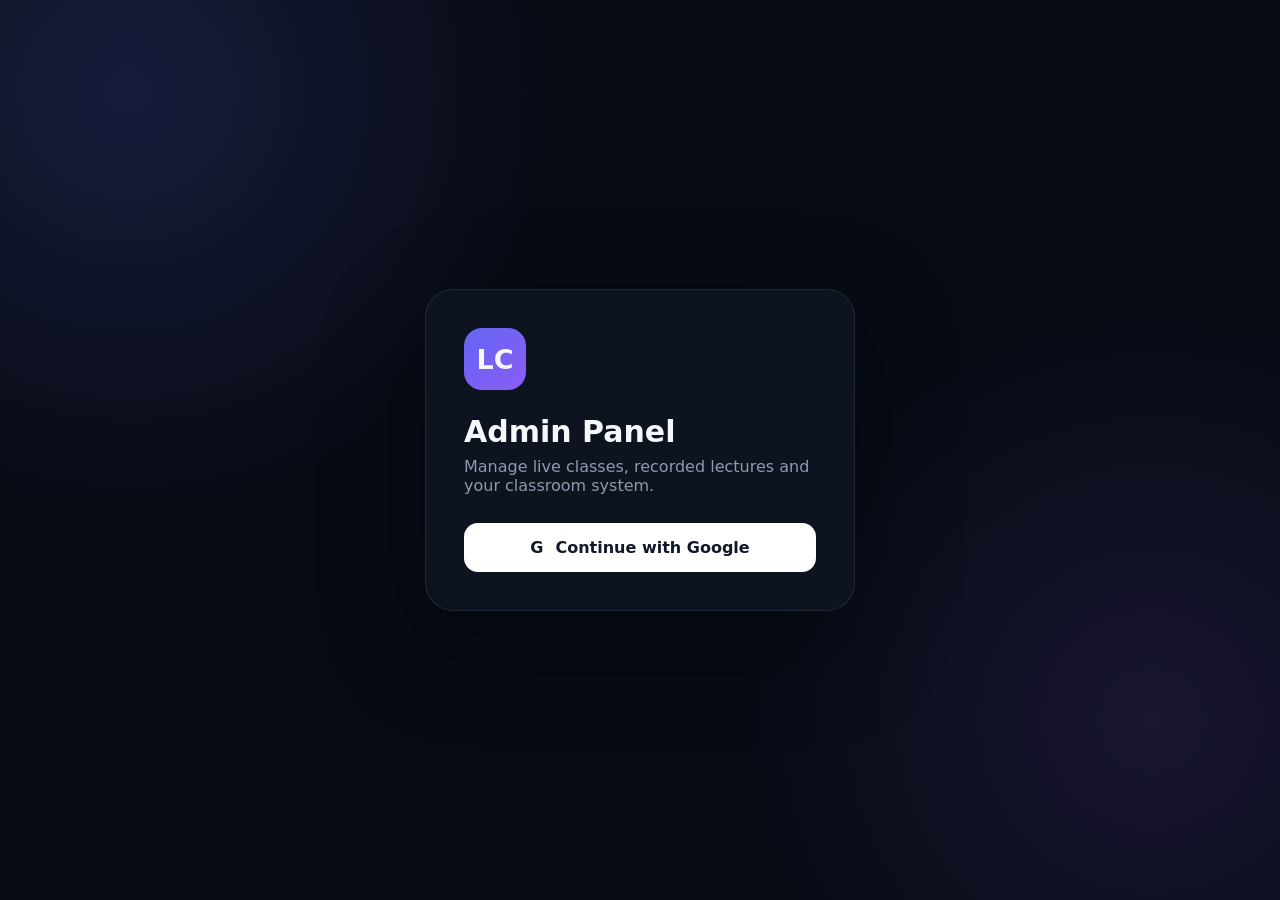
==== commit 490cec7f: "Add files via upload" ====
--- a/admin.html
+++ b/admin.html
@@ -1,4302 +1,3197 @@
 <!DOCTYPE html>
 <html lang="en">
 <head>
-    <meta charset="UTF-8">
-    <meta name="viewport" content="width=device-width, initial-scale=1.0">
-
-    <title>Admin - Live Class Control</title>
-
-    <style>
-        * {
-            margin: 0;
-            padding: 0;
-            box-sizing: border-box;
-            font-family: Arial, Helvetica, sans-serif;
-        }
-
-        body {
-            background: #f4f6fa;
-            color: #111827;
-            min-height: 100vh;
-        }
-
-        button,
-        input,
-        textarea,
-        select {
-            font: inherit;
-        }
-
-        button {
-            cursor: pointer;
-        }
-
-        /* =========================
-           HEADER
-        ========================= */
-
-        header {
-            height: 70px;
-            background: #ffffff;
-            border-bottom: 1px solid #e5e7eb;
-            display: flex;
-            align-items: center;
-            justify-content: space-between;
-            padding: 0 28px;
-            position: sticky;
-            top: 0;
-            z-index: 100;
-        }
-
-        .brand {
-            display: flex;
-            align-items: center;
-            gap: 12px;
-        }
-
-        .brand-logo {
-            width: 42px;
-            height: 42px;
-            border-radius: 12px;
-            background: #111827;
-            color: white;
-            display: flex;
-            align-items: center;
-            justify-content: center;
-            font-weight: 800;
-        }
-
-        .brand-name {
-            font-size: 18px;
-            font-weight: 700;
-        }
-
-        .admin-area {
-            display: flex;
-            align-items: center;
-            gap: 12px;
-        }
-
-        .admin-photo {
-            width: 38px;
-            height: 38px;
-            border-radius: 50%;
-            object-fit: cover;
-            background: #e5e7eb;
-        }
-
-        .admin-name {
-            font-size: 14px;
-            font-weight: 600;
-        }
-
-        .logout-btn {
-            padding: 9px 14px;
-            border: 1px solid #d1d5db;
-            background: white;
-            border-radius: 9px;
-            font-weight: 600;
-        }
-
-        /* =========================
-           CONTAINER
-        ========================= */
-
-        .container {
-            width: 100%;
-            max-width: 1400px;
-            margin: auto;
-            padding: 25px;
-        }
-
-        .page-title {
-            margin-bottom: 22px;
-        }
-
-        .page-title h1 {
-            font-size: 28px;
-            margin-bottom: 5px;
-        }
-
-        .page-title p {
-            color: #6b7280;
-            font-size: 14px;
-        }
-
-        /* =========================
-           STATS
-        ========================= */
-
-        .stats {
-            display: grid;
-            grid-template-columns: repeat(4, 1fr);
-            gap: 15px;
-            margin-bottom: 20px;
-        }
-
-        .stat-card {
-            background: white;
-            border: 1px solid #e5e7eb;
-            border-radius: 15px;
-            padding: 18px;
-        }
-
-        .stat-label {
-            color: #6b7280;
-            font-size: 12px;
-            margin-bottom: 8px;
-        }
-
-        .stat-value {
-            font-size: 25px;
-            font-weight: 800;
-        }
-
-        /* =========================
-           LIVE STATUS
-        ========================= */
-
-        .live-status-card {
-            background: white;
-            border: 1px solid #e5e7eb;
-            border-radius: 18px;
-            padding: 20px;
-            margin-bottom: 20px;
-        }
-
-        .status-top {
-            display: flex;
-            justify-content: space-between;
-            align-items: center;
-            gap: 15px;
-            margin-bottom: 18px;
-        }
-
-        .status-title {
-            font-size: 18px;
-            font-weight: 700;
-        }
-
-        .status-badge {
-            padding: 7px 12px;
-            border-radius: 8px;
-            font-size: 12px;
-            font-weight: 800;
-        }
-
-        .offline {
-            background: #f3f4f6;
-            color: #6b7280;
-        }
-
-        .online {
-            background: #fee2e2;
-            color: #b91c1c;
-        }
-
-        .live-details {
-            display: grid;
-            grid-template-columns: repeat(5, 1fr);
-            gap: 12px;
-        }
-
-        .live-detail {
-            background: #f8fafc;
-            border-radius: 10px;
-            padding: 12px;
-        }
-
-        .live-detail-label {
-            color: #6b7280;
-            font-size: 10px;
-            margin-bottom: 5px;
-        }
-
-        .live-detail-value {
-            font-size: 13px;
-            font-weight: 700;
-        }
-
-        /* =========================
-           BUTTONS
-        ========================= */
-
-        .actions {
-            display: flex;
-            gap: 10px;
-            flex-wrap: wrap;
-            margin-top: 18px;
-        }
-
-        .btn {
-            border: none;
-            padding: 11px 17px;
-            border-radius: 10px;
-            font-weight: 700;
-        }
-
-        .btn-primary {
-            background: #111827;
-            color: white;
-        }
-
-        .btn-danger {
-            background: #dc2626;
-            color: white;
-        }
-
-        .btn-secondary {
-            background: #e5e7eb;
-            color: #111827;
-        }
-
-        .btn-success {
-            background: #16a34a;
-            color: white;
-        }
-
-        .btn-warning {
-            background: #f59e0b;
-            color: white;
-        }
-
-        .btn:disabled {
-            opacity: 0.5;
-            cursor: not-allowed;
-        }
-
-        /* =========================
-           MAIN GRID
-        ========================= */
-
-        .main-grid {
-            display: grid;
-            grid-template-columns: minmax(0, 1fr) 370px;
-            gap: 20px;
-        }
-
-        /* =========================
-           VIDEO
-        ========================= */
-
-        .video-card {
-            background: #111827;
-            border-radius: 18px;
-            overflow: hidden;
-        }
-
-        .video-header {
-            color: white;
-            background: #1f2937;
-            padding: 15px 18px;
-            display: flex;
-            align-items: center;
-            justify-content: space-between;
-        }
-
-        .video-title {
-            font-size: 16px;
-            font-weight: 700;
-        }
-
-        .camera-status {
-            font-size: 11px;
-            color: #9ca3af;
-        }
-
-        .video-wrapper {
-            width: 100%;
-            aspect-ratio: 16 / 9;
-            background: black;
-            position: relative;
-        }
-
-        #teacherPreview {
-            width: 100%;
-            height: 100%;
-            object-fit: contain;
-            display: none;
-            background: black;
-        }
-
-        .video-placeholder {
-            position: absolute;
-            inset: 0;
-            display: flex;
-            align-items: center;
-            justify-content: center;
-            flex-direction: column;
-            color: white;
-        }
-
-        .video-placeholder h3 {
-            margin-bottom: 7px;
-        }
-
-        .video-placeholder p {
-            color: #9ca3af;
-            font-size: 13px;
-        }
-
-        /* =========================
-           STUDENTS
-        ========================= */
-
-        .panel {
-            background: white;
-            border: 1px solid #e5e7eb;
-            border-radius: 18px;
-            overflow: hidden;
-        }
-
-        .panel-header {
-            padding: 17px;
-            border-bottom: 1px solid #e5e7eb;
-            display: flex;
-            justify-content: space-between;
-            align-items: center;
-        }
-
-        .panel-title {
-            font-size: 16px;
-            font-weight: 700;
-        }
-
-        .panel-count {
-            background: #f3f4f6;
-            padding: 5px 8px;
-            border-radius: 7px;
-            font-size: 11px;
-        }
-
-        .student-search {
-            padding: 12px;
-            border-bottom: 1px solid #e5e7eb;
-        }
-
-        .student-search input {
-            width: 100%;
-            padding: 10px;
-            border: 1px solid #d1d5db;
-            border-radius: 9px;
-            outline: none;
-        }
-
-        .students-list {
-            max-height: 550px;
-            overflow-y: auto;
-        }
-
-        .student-item {
-            padding: 14px;
-            border-bottom: 1px solid #f1f5f9;
-            display: flex;
-            justify-content: space-between;
-            gap: 10px;
-        }
-
-        .student-info {
-            min-width: 0;
-        }
-
-        .student-item-name {
-            font-size: 13px;
-            font-weight: 700;
-            margin-bottom: 4px;
-        }
-
-        .student-item-email {
-            font-size: 11px;
-            color: #6b7280;
-            word-break: break-all;
-        }
-
-        .student-online {
-            margin-top: 6px;
-            font-size: 10px;
-        }
-
-        .student-actions {
-            flex-shrink: 0;
-        }
-
-        .small-btn {
-            border: none;
-            padding: 7px 9px;
-            border-radius: 7px;
-            font-size: 10px;
-            font-weight: 700;
-        }
-
-        .block-btn {
-            background: #fee2e2;
-            color: #b91c1c;
-        }
-
-        .unblock-btn {
-            background: #dcfce7;
-            color: #166534;
-        }
-
-        /* =========================
-           CHAT
-        ========================= */
-
-        .chat-panel {
-            margin-top: 20px;
-        }
-
-        .chat-messages {
-            height: 420px;
-            overflow-y: auto;
-            padding: 15px;
-            display: flex;
-            flex-direction: column;
-            gap: 10px;
-        }
-
-        .chat-message {
-            background: #f3f4f6;
-            border-radius: 10px;
-            padding: 10px;
-        }
-
-        .chat-message.admin {
-            background: #111827;
-            color: white;
-        }
-
-        .chat-message-top {
-            display: flex;
-            justify-content: space-between;
-            gap: 10px;
-            margin-bottom: 5px;
-        }
-
-        .chat-name {
-            font-size: 11px;
-            font-weight: 700;
-        }
-
-        .chat-role {
-            font-size: 9px;
-            opacity: 0.6;
-        }
-
-        .chat-text {
-            font-size: 13px;
-            line-height: 1.4;
-            word-break: break-word;
-        }
-
-        .chat-message-actions {
-            margin-top: 8px;
-            display: flex;
-            gap: 6px;
-        }
-
-        .delete-message {
-            background: #fee2e2;
-            color: #b91c1c;
-        }
-
-        .block-message-user {
-            background: #fef3c7;
-            color: #92400e;
-        }
-
-        .chat-input-area {
-            border-top: 1px solid #e5e7eb;
-            padding: 12px;
-            display: flex;
-            gap: 8px;
-        }
-
-        .chat-input {
-            flex: 1;
-            min-width: 0;
-            border: 1px solid #d1d5db;
-            border-radius: 9px;
-            padding: 11px;
-            outline: none;
-        }
-
-        .send-chat {
-            border: none;
-            background: #111827;
-            color: white;
-            padding: 0 15px;
-            border-radius: 9px;
-            font-weight: 700;
-        }
-
-        /* =========================
-           MODAL
-        ========================= */
-
-        .modal {
-            position: fixed;
-            inset: 0;
-            background: rgba(0,0,0,0.55);
-            z-index: 1000;
-            display: none;
-            align-items: center;
-            justify-content: center;
-            padding: 20px;
-        }
-
-        .modal-box {
-            width: 100%;
-            max-width: 600px;
-            max-height: 90vh;
-            overflow-y: auto;
-            background: white;
-            border-radius: 20px;
-            padding: 25px;
-        }
-
-        .modal-header {
-            display: flex;
-            justify-content: space-between;
-            align-items: center;
-            margin-bottom: 22px;
-        }
-
-        .modal-header h2 {
-            font-size: 21px;
-        }
-
-        .close-modal {
-            border: none;
-            background: #f3f4f6;
-            width: 35px;
-            height: 35px;
-            border-radius: 8px;
-            font-size: 20px;
-        }
-
-        .form-group {
-            margin-bottom: 15px;
-        }
-
-        .form-group label {
-            display: block;
-            font-size: 12px;
-            font-weight: 700;
-            margin-bottom: 7px;
-        }
-
-        .form-control {
-            width: 100%;
-            border: 1px solid #d1d5db;
-            border-radius: 9px;
-            padding: 11px;
-            outline: none;
-            background: white;
-        }
-
-        textarea.form-control {
-            min-height: 90px;
-            resize: vertical;
-        }
-
-        .form-control:focus {
-            border-color: #111827;
-        }
-
-        .chat-toggle {
-            display: flex;
-            justify-content: space-between;
-            align-items: center;
-            background: #f8fafc;
-            padding: 13px;
-            border-radius: 10px;
-        }
-
-        .toggle {
-            width: 48px;
-            height: 26px;
-            background: #d1d5db;
-            border-radius: 20px;
-            position: relative;
-            cursor: pointer;
-        }
-
-        .toggle.active {
-            background: #16a34a;
-        }
-
-        .toggle-circle {
-            position: absolute;
-            top: 3px;
-            left: 3px;
-            width: 20px;
-            height: 20px;
-            background: white;
-            border-radius: 50%;
-            transition: 0.2s;
-        }
-
-        .toggle.active .toggle-circle {
-            left: 25px;
-        }
-
-        .modal-actions {
-            display: flex;
-            justify-content: flex-end;
-            gap: 10px;
-            margin-top: 20px;
-        }
-
-        /* =========================
-           LOGIN / LOADING
-        ========================= */
-
-        .loading-screen {
-            position: fixed;
-            inset: 0;
-            background: white;
-            z-index: 9999;
-            display: flex;
-            align-items: center;
-            justify-content: center;
-            flex-direction: column;
-        }
-
-        .loader {
-            width: 38px;
-            height: 38px;
-            border: 3px solid #e5e7eb;
-            border-top-color: #111827;
-            border-radius: 50%;
-            animation: spin 0.7s linear infinite;
-            margin-bottom: 15px;
-        }
-
-        @keyframes spin {
-            to {
-                transform: rotate(360deg);
-            }
-        }
-
-        .access-denied {
-            display: none;
-            position: fixed;
-            inset: 0;
-            background: white;
-            z-index: 9998;
-            align-items: center;
-            justify-content: center;
-            text-align: center;
-            padding: 20px;
-        }
-
-        .access-box {
-            max-width: 400px;
-        }
-
-        .access-box h2 {
-            margin-bottom: 10px;
-        }
-
-        .access-box p {
-            color: #6b7280;
-            line-height: 1.6;
-        }
-
-        /* =========================
-           RESPONSIVE
-        ========================= */
-
-        @media (max-width: 1100px) {
-
-            .main-grid {
-                grid-template-columns: 1fr;
-            }
-
-            .live-details {
-                grid-template-columns: repeat(3, 1fr);
-            }
-
-            .stats {
-                grid-template-columns: repeat(2, 1fr);
-            }
-        }
-
-        @media (max-width: 650px) {
-
-            header {
-                padding: 0 14px;
-            }
-
-            .brand-name,
-            .admin-name {
-                display: none;
-            }
-
-            .container {
-                padding: 15px;
-            }
-
-            .live-details {
-                grid-template-columns: repeat(2, 1fr);
-            }
-
-            .stats {
-                grid-template-columns: 1fr 1fr;
-            }
-
-            .page-title h1 {
-                font-size: 23px;
-            }
-        }
-    </style>
+<meta charset="UTF-8">
+<meta name="viewport" content="width=device-width, initial-scale=1.0">
+<title>LiveClass — Admin Panel</title>
+
+<style>
+*{
+    margin:0;
+    padding:0;
+    box-sizing:border-box;
+}
+
+:root{
+    --bg:#070b14;
+    --card:rgba(18,25,40,.78);
+    --border:rgba(255,255,255,.09);
+    --text:#f5f7fb;
+    --muted:#8e9aae;
+    --primary:#6366f1;
+    --primary2:#8b5cf6;
+    --danger:#ef4444;
+    --success:#22c55e;
+}
+
+body{
+    font-family:Inter,system-ui,-apple-system,BlinkMacSystemFont,"Segoe UI",sans-serif;
+    background:
+        radial-gradient(circle at 10% 10%,rgba(99,102,241,.18),transparent 30%),
+        radial-gradient(circle at 90% 80%,rgba(139,92,246,.13),transparent 30%),
+        var(--bg);
+    color:var(--text);
+    min-height:100vh;
+}
+
+button,
+input,
+textarea,
+select{
+    font:inherit;
+}
+
+button{
+    cursor:pointer;
+}
+
+.hidden{
+    display:none!important;
+}
+
+/* =====================================================
+LOGIN
+===================================================== */
+
+.login-screen{
+    min-height:100vh;
+    display:flex;
+    align-items:center;
+    justify-content:center;
+    padding:20px;
+}
+
+.login-card{
+    width:100%;
+    max-width:430px;
+    padding:38px;
+    border:1px solid var(--border);
+    background:rgba(15,21,34,.86);
+    backdrop-filter:blur(25px);
+    border-radius:28px;
+    box-shadow:0 30px 100px rgba(0,0,0,.4);
+}
+
+.logo{
+    width:62px;
+    height:62px;
+    border-radius:18px;
+    display:grid;
+    place-items:center;
+    background:linear-gradient(135deg,var(--primary),var(--primary2));
+    font-size:27px;
+    font-weight:800;
+    margin-bottom:24px;
+}
+
+.login-card h1{
+    font-size:30px;
+    margin-bottom:8px;
+}
+
+.login-card p{
+    color:var(--muted);
+    margin-bottom:28px;
+}
+
+.google-btn{
+    width:100%;
+    padding:15px 18px;
+    border:none;
+    border-radius:14px;
+    background:#fff;
+    color:#111827;
+    font-weight:700;
+    display:flex;
+    align-items:center;
+    justify-content:center;
+    gap:12px;
+}
+
+.google-icon{
+    font-weight:900;
+}
+
+/* =====================================================
+APP
+===================================================== */
+
+.app{
+    display:none;
+    min-height:100vh;
+}
+
+.topbar{
+    height:72px;
+    border-bottom:1px solid var(--border);
+    background:rgba(7,11,20,.76);
+    backdrop-filter:blur(18px);
+    display:flex;
+    align-items:center;
+    justify-content:space-between;
+    padding:0 24px;
+    position:sticky;
+    top:0;
+    z-index:50;
+}
+
+.brand{
+    display:flex;
+    align-items:center;
+    gap:12px;
+}
+
+.brand-icon{
+    width:40px;
+    height:40px;
+    border-radius:12px;
+    display:grid;
+    place-items:center;
+    background:linear-gradient(135deg,var(--primary),var(--primary2));
+    font-weight:800;
+}
+
+.brand h2{
+    font-size:17px;
+}
+
+.brand small{
+    display:block;
+    color:var(--muted);
+    font-size:11px;
+}
+
+.admin-profile{
+    display:flex;
+    align-items:center;
+    gap:10px;
+}
+
+.admin-profile img{
+    width:38px;
+    height:38px;
+    border-radius:50%;
+}
+
+.logout-btn{
+    background:transparent;
+    color:#ff8b8b;
+    border:1px solid rgba(239,68,68,.25);
+    padding:9px 13px;
+    border-radius:10px;
+}
+
+/* =====================================================
+LAYOUT
+===================================================== */
+
+.layout{
+    display:flex;
+    min-height:calc(100vh - 72px);
+}
+
+.sidebar{
+    width:240px;
+    border-right:1px solid var(--border);
+    padding:20px 14px;
+    flex-shrink:0;
+}
+
+.nav-btn{
+    width:100%;
+    padding:13px 14px;
+    margin-bottom:7px;
+    border:none;
+    background:transparent;
+    color:var(--muted);
+    text-align:left;
+    border-radius:12px;
+    transition:.2s;
+}
+
+.nav-btn:hover,
+.nav-btn.active{
+    background:rgba(99,102,241,.13);
+    color:white;
+}
+
+.main{
+    flex:1;
+    padding:28px;
+    max-width:1450px;
+}
+
+.page{
+    display:none;
+}
+
+.page.active{
+    display:block;
+}
+
+.page-title{
+    margin-bottom:24px;
+}
+
+.page-title h1{
+    font-size:28px;
+}
+
+.page-title p{
+    color:var(--muted);
+    margin-top:6px;
+}
+
+/* =====================================================
+CARDS
+===================================================== */
+
+.grid{
+    display:grid;
+    grid-template-columns:repeat(4,1fr);
+    gap:16px;
+}
+
+.stat-card{
+    padding:20px;
+    border:1px solid var(--border);
+    background:var(--card);
+    border-radius:18px;
+}
+
+.stat-label{
+    color:var(--muted);
+    font-size:13px;
+}
+
+.stat-value{
+    font-size:28px;
+    font-weight:800;
+    margin-top:10px;
+}
+
+.card{
+    border:1px solid var(--border);
+    background:var(--card);
+    backdrop-filter:blur(18px);
+    border-radius:20px;
+    padding:20px;
+    margin-bottom:20px;
+}
+
+.card h3{
+    margin-bottom:18px;
+}
+
+/* =====================================================
+FORM
+===================================================== */
+
+.form-grid{
+    display:grid;
+    grid-template-columns:1fr 1fr;
+    gap:15px;
+}
+
+.field{
+    display:flex;
+    flex-direction:column;
+    gap:7px;
+}
+
+.field.full{
+    grid-column:1/-1;
+}
+
+.field label{
+    color:#b9c1d1;
+    font-size:13px;
+}
+
+.field input,
+.field textarea,
+.field select{
+    width:100%;
+    padding:13px 14px;
+    background:#0b1120;
+    color:white;
+    border:1px solid var(--border);
+    border-radius:12px;
+    outline:none;
+}
+
+.field input:focus,
+.field textarea:focus,
+.field select:focus{
+    border-color:var(--primary);
+}
+
+.field textarea{
+    min-height:100px;
+    resize:vertical;
+}
+
+.primary-btn{
+    padding:13px 18px;
+    border:none;
+    border-radius:12px;
+    background:linear-gradient(135deg,var(--primary),var(--primary2));
+    color:white;
+    font-weight:700;
+}
+
+.danger-btn{
+    padding:12px 17px;
+    border:none;
+    border-radius:12px;
+    background:var(--danger);
+    color:white;
+    font-weight:700;
+}
+
+.secondary-btn{
+    padding:12px 17px;
+    border:1px solid var(--border);
+    border-radius:12px;
+    background:#111827;
+    color:white;
+}
+
+/* =====================================================
+LIVE AREA
+===================================================== */
+
+.live-layout{
+    display:grid;
+    grid-template-columns:1.6fr .8fr;
+    gap:20px;
+}
+
+.video-box{
+    position:relative;
+    min-height:470px;
+    background:#020617;
+    border-radius:20px;
+    overflow:hidden;
+    border:1px solid var(--border);
+}
+
+#localVideo{
+    width:100%;
+    height:100%;
+    min-height:470px;
+    object-fit:cover;
+    background:#020617;
+}
+
+.video-placeholder{
+    position:absolute;
+    inset:0;
+    display:grid;
+    place-items:center;
+    color:var(--muted);
+    text-align:center;
+    pointer-events:none;
+}
+
+.live-badge{
+    position:absolute;
+    top:16px;
+    left:16px;
+    background:#ef4444;
+    padding:7px 12px;
+    border-radius:9px;
+    font-size:12px;
+    font-weight:800;
+    z-index:2;
+}
+
+.live-info{
+    position:absolute;
+    bottom:15px;
+    left:15px;
+    right:15px;
+    padding:13px 15px;
+    border-radius:13px;
+    background:rgba(0,0,0,.52);
+    backdrop-filter:blur(12px);
+    z-index:2;
+}
+
+.control-bar{
+    display:flex;
+    flex-wrap:wrap;
+    gap:9px;
+    margin-top:15px;
+}
+
+.control-btn{
+    border:1px solid var(--border);
+    background:#111827;
+    color:white;
+    padding:11px 14px;
+    border-radius:11px;
+}
+
+.control-btn.active{
+    background:rgba(99,102,241,.25);
+    border-color:rgba(99,102,241,.5);
+}
+
+.teacher-side{
+    display:flex;
+    flex-direction:column;
+    gap:15px;
+}
+
+.status-card{
+    padding:18px;
+    border-radius:18px;
+    border:1px solid var(--border);
+    background:var(--card);
+}
+
+.status-row{
+    display:flex;
+    justify-content:space-between;
+    padding:10px 0;
+    border-bottom:1px solid var(--border);
+}
+
+.status-row:last-child{
+    border-bottom:none;
+}
+
+.status-value{
+    color:var(--success);
+}
+
+/* =====================================================
+TABLE
+===================================================== */
+
+.table-wrap{
+    overflow:auto;
+}
+
+table{
+    width:100%;
+    border-collapse:collapse;
+}
+
+th,
+td{
+    padding:14px;
+    text-align:left;
+    border-bottom:1px solid var(--border);
+    white-space:nowrap;
+}
+
+th{
+    color:var(--muted);
+    font-size:12px;
+}
+
+.action-btn{
+    border:none;
+    padding:8px 11px;
+    border-radius:8px;
+    background:#1f2937;
+    color:white;
+    margin-right:5px;
+}
+
+.action-btn.delete{
+    color:#ff8b8b;
+}
+
+/* =====================================================
+TOAST
+===================================================== */
+
+.toast{
+    position:fixed;
+    bottom:22px;
+    right:22px;
+    padding:14px 18px;
+    border-radius:13px;
+    background:#111827;
+    border:1px solid var(--border);
+    box-shadow:0 15px 40px rgba(0,0,0,.35);
+    transform:translateY(120px);
+    opacity:0;
+    transition:.3s;
+    z-index:100;
+}
+
+.toast.show{
+    transform:translateY(0);
+    opacity:1;
+}
+
+/* =====================================================
+MODAL
+===================================================== */
+
+.modal{
+    position:fixed;
+    inset:0;
+    background:rgba(0,0,0,.72);
+    display:none;
+    place-items:center;
+    padding:20px;
+    z-index:200;
+}
+
+.modal.show{
+    display:grid;
+}
+
+.modal-box{
+    width:100%;
+    max-width:460px;
+    background:#0d1422;
+    border:1px solid var(--border);
+    border-radius:22px;
+    padding:25px;
+}
+
+.modal-actions{
+    display:flex;
+    gap:10px;
+    justify-content:flex-end;
+    margin-top:22px;
+}
+
+/* =====================================================
+RESPONSIVE
+===================================================== */
+
+@media(max-width:1100px){
+
+    .grid{
+        grid-template-columns:repeat(2,1fr);
+    }
+
+    .live-layout{
+        grid-template-columns:1fr;
+    }
+}
+
+@media(max-width:760px){
+
+    .sidebar{
+        display:none;
+    }
+
+    .main{
+        padding:18px;
+    }
+
+    .topbar{
+        padding:0 15px;
+    }
+
+    .brand h2{
+        font-size:15px;
+    }
+
+    .logout-btn{
+        font-size:12px;
+    }
+
+    .grid{
+        grid-template-columns:1fr 1fr;
+    }
+
+    .form-grid{
+        grid-template-columns:1fr;
+    }
+
+    .field.full{
+        grid-column:auto;
+    }
+
+    .video-box,
+    #localVideo{
+        min-height:300px;
+    }
+}
+
+@media(max-width:450px){
+
+    .grid{
+        grid-template-columns:1fr;
+    }
+
+    .login-card{
+        padding:25px;
+    }
+}
+</style>
 </head>
 
 <body>
 
-    <!-- =========================
-         LOADING
-    ========================== -->
+<!-- =====================================================
+LOGIN
+===================================================== -->
+
+<section id="loginScreen" class="login-screen">
+
+    <div class="login-card">
+
+        <div class="logo">LC</div>
+
+        <h1>Admin Panel</h1>
+
+        <p>
+            Manage live classes, recorded lectures
+            and your classroom system.
+        </p>
+
+        <button id="googleLogin" class="google-btn">
+            <span class="google-icon">G</span>
+            Continue with Google
+        </button>
+
+    </div>
+
+</section>
+
+
+<!-- =====================================================
+APP
+===================================================== -->
+
+<div id="app" class="app">
+
+<header class="topbar">
+
+    <div class="brand">
+
+        <div class="brand-icon">
+            LC
+        </div>
+
+        <div>
+            <h2>LiveClass Admin</h2>
+            <small>Teacher Control Center</small>
+        </div>
+
+    </div>
+
+
+    <div class="admin-profile">
+
+        <img
+            id="adminPhoto"
+            src=""
+            alt="Admin"
+        >
+
+        <button
+            id="logoutBtn"
+            class="logout-btn"
+        >
+            Logout
+        </button>
+
+    </div>
+
+</header>
+
+
+<div class="layout">
+
+<!-- =====================================================
+SIDEBAR
+===================================================== -->
+
+<aside class="sidebar">
+
+    <button
+        class="nav-btn active"
+        data-page="dashboardPage"
+    >
+        Dashboard
+    </button>
+
+    <button
+        class="nav-btn"
+        data-page="livePage"
+    >
+        Live Class
+    </button>
+
+    <button
+        class="nav-btn"
+        data-page="recordedPage"
+    >
+        Recorded Lectures
+    </button>
+
+</aside>
+
+
+<!-- =====================================================
+MAIN
+===================================================== -->
+
+<main class="main">
+
+
+<!-- =====================================================
+DASHBOARD
+===================================================== -->
+
+<section
+    id="dashboardPage"
+    class="page active"
+>
+
+    <div class="page-title">
+
+        <h1>Dashboard</h1>
+
+        <p>
+            Manage your complete classroom system.
+        </p>
+
+    </div>
+
+
+    <div class="grid">
+
+        <div class="stat-card">
+
+            <div class="stat-label">
+                Recorded Lectures
+            </div>
+
+            <div
+                id="recordedCount"
+                class="stat-value"
+            >
+                0
+            </div>
+
+        </div>
+
+
+        <div class="stat-card">
+
+            <div class="stat-label">
+                Live Status
+            </div>
+
+            <div
+                id="liveStatus"
+                class="stat-value"
+            >
+                Offline
+            </div>
+
+        </div>
+
+
+        <div class="stat-card">
+
+            <div class="stat-label">
+                Students Online
+            </div>
+
+            <div
+                id="studentCount"
+                class="stat-value"
+            >
+                0
+            </div>
+
+        </div>
+
+
+        <div class="stat-card">
+
+            <div class="stat-label">
+                Admin
+            </div>
+
+            <div
+                id="adminName"
+                class="stat-value"
+                style="font-size:17px"
+            >
+                —
+            </div>
+
+        </div>
+
+    </div>
+
+
+    <div class="card" style="margin-top:20px">
+
+        <h3>Quick Actions</h3>
+
+        <div class="control-bar">
+
+            <button
+                class="primary-btn"
+                onclick="openPage('livePage')"
+            >
+                Start Live Class
+            </button>
+
+            <button
+                class="secondary-btn"
+                onclick="openPage('recordedPage')"
+            >
+                Add Recorded Lecture
+            </button>
+
+        </div>
+
+    </div>
+
+</section>
+
+
+<!-- =====================================================
+LIVE PAGE
+===================================================== -->
+
+<section
+    id="livePage"
+    class="page"
+>
+
+    <div class="page-title">
+
+        <h1>Live Class</h1>
+
+        <p>
+            Start and control your live classroom.
+        </p>
+
+    </div>
+
 
     <div
-        class="loading-screen"
-        id="loadingScreen"
+        id="liveSetup"
+        class="card"
     >
-        <div class="loader"></div>
-        <div>Checking administrator access...</div>
+
+        <h3>Class Details</h3>
+
+        <div class="form-grid">
+
+            <div class="field">
+
+                <label>
+                    Class Title
+                </label>
+
+                <input
+                    id="liveTitle"
+                    placeholder="Class 11 Physics — Vector Analysis"
+                >
+
+            </div>
+
+
+            <div class="field">
+
+                <label>
+                    Subject
+                </label>
+
+                <select id="liveSubject">
+
+                    <option>
+                        Physics
+                    </option>
+
+                    <option>
+                        Chemistry
+                    </option>
+
+                    <option>
+                        Mathematics
+                    </option>
+
+                    <option>
+                        Biology
+                    </option>
+
+                    <option>
+                        English
+                    </option>
+
+                    <option>
+                        Other
+                    </option>
+
+                </select>
+
+            </div>
+
+
+            <div class="field">
+
+                <label>
+                    Chapter
+                </label>
+
+                <input
+                    id="liveChapter"
+                    placeholder="Vector"
+                >
+
+            </div>
+
+
+            <div class="field">
+
+                <label>
+                    Room ID
+                </label>
+
+                <input
+                    id="roomId"
+                    placeholder="Leave blank for automatic ID"
+                >
+
+            </div>
+
+        </div>
+
+
+        <div style="margin-top:18px">
+
+            <button
+                id="startLiveBtn"
+                class="primary-btn"
+            >
+                Start Live Class
+            </button>
+
+        </div>
+
     </div>
 
 
-    <!-- =========================
-         ACCESS DENIED
-    ========================== -->
+    <!-- LIVE CONTROL -->
 
     <div
-        class="access-denied"
-        id="accessDenied"
+        id="liveControl"
+        class="live-layout hidden"
     >
-        <div class="access-box">
-
-            <h2>Access Denied</h2>
-
-            <p>
-                This account does not have administrator
-                permission to access this page.
-            </p>
-
-        </div>
-    </div>
-
-
-    <!-- =========================
-         HEADER
-    ========================== -->
-
-    <header>
-
-        <div class="brand">
-
-            <div class="brand-logo">
-                LC
+
+        <div>
+
+            <div class="video-box">
+
+                <div class="live-badge">
+                    LIVE
+                </div>
+
+                <video
+                    id="localVideo"
+                    autoplay
+                    playsinline
+                    muted
+                ></video>
+
+                <div
+                    id="videoPlaceholder"
+                    class="video-placeholder"
+                >
+                    <div>
+                        <h3>Camera Preview</h3>
+                        <p>
+                            Camera is currently off.
+                        </p>
+                    </div>
+                </div>
+
+
+                <div class="live-info">
+
+                    <strong id="liveTitleDisplay">
+                        Live Class
+                    </strong>
+
+                    <div
+                        id="roomDisplay"
+                        style="color:#aab2c2;font-size:12px;margin-top:4px"
+                    >
+                        Room:
+                    </div>
+
+                </div>
+
             </div>
 
-            <div class="brand-name">
-                Live Class Admin
-            </div>
-
-        </div>
-
-
-        <div class="admin-area">
-
-            <img
-                id="adminPhoto"
-                class="admin-photo"
-                src=""
-                alt="Admin"
-            >
-
-            <span
-                id="adminName"
-                class="admin-name"
-            >
-                Admin
-            </span>
-
-            <button
-                id="logoutBtn"
-                class="logout-btn"
-            >
-                Logout
-            </button>
-
-        </div>
-
-    </header>
-
-
-    <!-- =========================
-         MAIN
-    ========================== -->
-
-    <main class="container">
-
-        <div class="page-title">
-
-            <h1>Live Class Control</h1>
-
-            <p>
-                Manage live lectures, students and chat.
-            </p>
-
-        </div>
-
-
-        <!-- =====================
-             STATS
-        ====================== -->
-
-        <section class="stats">
-
-            <div class="stat-card">
-
-                <div class="stat-label">
-                    LIVE STATUS
-                </div>
-
-                <div
-                    class="stat-value"
-                    id="statLive"
-                >
-                    OFF
-                </div>
-
-            </div>
-
-
-            <div class="stat-card">
-
-                <div class="stat-label">
-                    WATCHING
-                </div>
-
-                <div
-                    class="stat-value"
-                    id="statWatching"
-                >
-                    0
-                </div>
-
-            </div>
-
-
-            <div class="stat-card">
-
-                <div class="stat-label">
-                    TOTAL STUDENTS
-                </div>
-
-                <div
-                    class="stat-value"
-                    id="statStudents"
-                >
-                    0
-                </div>
-
-            </div>
-
-
-            <div class="stat-card">
-
-                <div class="stat-label">
-                    BLOCKED
-                </div>
-
-                <div
-                    class="stat-value"
-                    id="statBlocked"
-                >
-                    0
-                </div>
-
-            </div>
-
-        </section>
-
-
-        <!-- =====================
-             LIVE STATUS
-        ====================== -->
-
-        <section class="live-status-card">
-
-            <div class="status-top">
-
-                <div class="status-title">
-                    Current Live Session
-                </div>
-
-                <div
-                    id="statusBadge"
-                    class="status-badge offline"
-                >
-                    OFFLINE
-                </div>
-
-            </div>
-
-
-            <div class="live-details">
-
-                <div class="live-detail">
-
-                    <div class="live-detail-label">
-                        CLASS
-                    </div>
-
-                    <div
-                        id="currentClass"
-                        class="live-detail-value"
-                    >
-                        —
-                    </div>
-
-                </div>
-
-
-                <div class="live-detail">
-
-                    <div class="live-detail-label">
-                        SUBJECT
-                    </div>
-
-                    <div
-                        id="currentSubject"
-                        class="live-detail-value"
-                    >
-                        —
-                    </div>
-
-                </div>
-
-
-                <div class="live-detail">
-
-                    <div class="live-detail-label">
-                        CHAPTER
-                    </div>
-
-                    <div
-                        id="currentChapter"
-                        class="live-detail-value"
-                    >
-                        —
-                    </div>
-
-                </div>
-
-
-                <div class="live-detail">
-
-                    <div class="live-detail-label">
-                        LECTURE
-                    </div>
-
-                    <div
-                        id="currentLecture"
-                        class="live-detail-value"
-                    >
-                        —
-                    </div>
-
-                </div>
-
-
-                <div class="live-detail">
-
-                    <div class="live-detail-label">
-                        CHAT
-                    </div>
-
-                    <div
-                        id="currentChat"
-                        class="live-detail-value"
-                    >
-                        —
-                    </div>
-
-                </div>
-
-            </div>
-
-
-            <div class="actions">
-
-                <button
-                    id="startLiveBtn"
-                    class="btn btn-primary"
-                >
-                    Start Live
-                </button>
-
-                <button
-                    id="chatToggleBtn"
-                    class="btn btn-secondary"
-                    disabled
-                >
-                    Chat ON
-                </button>
+
+            <div class="control-bar">
 
                 <button
                     id="muteBtn"
-                    class="btn btn-secondary"
-                    disabled
+                    class="control-btn"
                 >
-                    Mute Mic
+                    Mic ON
                 </button>
 
                 <button
                     id="cameraBtn"
-                    class="btn btn-secondary"
-                    disabled
+                    class="control-btn"
                 >
-                    Camera OFF
+                    Camera ON
+                </button>
+
+                <button
+                    id="switchCameraBtn"
+                    class="control-btn"
+                >
+                    Switch Camera
+                </button>
+
+                <button
+                    id="screenBtn"
+                    class="control-btn"
+                >
+                    Share Screen
+                </button>
+
+                <button
+                    id="recordBtn"
+                    class="control-btn"
+                >
+                    Start Recording
+                </button>
+
+                <button
+                    id="downloadBtn"
+                    class="control-btn hidden"
+                >
+                    Download Recording
                 </button>
 
                 <button
                     id="endLiveBtn"
-                    class="btn btn-danger"
-                    disabled
+                    class="danger-btn"
                 >
                     End Live
                 </button>
 
             </div>
 
-        </section>
-
-
-        <!-- =====================
-             MAIN GRID
-        ====================== -->
-
-        <div class="main-grid">
-
-            <!-- =================
-                 LEFT COLUMN
-            ================== -->
-
-            <section>
-
-                <div class="video-card">
-
-                    <div class="video-header">
-
-                        <div
-                            id="videoTitle"
-                            class="video-title"
-                        >
-                            Teacher Preview
-                        </div>
-
-                        <div
-                            id="cameraStatus"
-                            class="camera-status"
-                        >
-                            Camera not started
-                        </div>
-
-                    </div>
-
-
-                    <div class="video-wrapper">
-
-                        <video
-                            id="teacherPreview"
-                            autoplay
-                            muted
-                            playsinline
-                        ></video>
-
-
-                        <div
-                            id="videoPlaceholder"
-                            class="video-placeholder"
-                        >
-
-                            <h3>
-                                Camera Preview
-                            </h3>
-
-                            <p>
-                                Start a live class to activate camera.
-                            </p>
-
-                        </div>
-
-                    </div>
+        </div>
+
+
+        <aside class="teacher-side">
+
+            <div class="status-card">
+
+                <h3>Live Status</h3>
+
+                <div class="status-row">
+
+                    <span>
+                        Connection
+                    </span>
+
+                    <span
+                        id="connectionStatus"
+                        class="status-value"
+                    >
+                        Connected
+                    </span>
 
                 </div>
 
 
-                <!-- =================
-                     CHAT
-                ================== -->
-
-                <div class="panel chat-panel">
-
-                    <div class="panel-header">
-
-                        <div class="panel-title">
-                            Live Chat
-                        </div>
-
-                        <div
-                            id="chatCount"
-                            class="panel-count"
-                        >
-                            0 messages
-                        </div>
-
-                    </div>
-
-
-                    <div
-                        id="chatMessages"
-                        class="chat-messages"
-                    ></div>
-
-
-                    <div class="chat-input-area">
-
-                        <input
-                            id="adminChatInput"
-                            class="chat-input"
-                            type="text"
-                            maxlength="500"
-                            placeholder="Send message as teacher..."
-                        >
-
-                        <button
-                            id="sendChatBtn"
-                            class="send-chat"
-                        >
-                            Send
-                        </button>
-
-                    </div>
+                <div class="status-row">
+
+                    <span>
+                        Students
+                    </span>
+
+                    <strong id="liveStudentCount">
+                        0
+                    </strong>
 
                 </div>
 
-            </section>
-
-
-            <!-- =================
-                 RIGHT COLUMN
-            ================== -->
-
-            <aside class="panel">
-
-                <div class="panel-header">
-
-                    <div class="panel-title">
-                        Students
-                    </div>
-
-                    <div
-                        id="studentPanelCount"
-                        class="panel-count"
-                    >
-                        0
-                    </div>
+
+                <div class="status-row">
+
+                    <span>
+                        Microphone
+                    </span>
+
+                    <span id="micStatus">
+                        ON
+                    </span>
 
                 </div>
 
 
-                <div class="student-search">
-
-                    <input
-                        id="studentSearch"
-                        type="text"
-                        placeholder="Search student..."
-                    >
+                <div class="status-row">
+
+                    <span>
+                        Camera
+                    </span>
+
+                    <span id="cameraStatus">
+                        ON
+                    </span>
 
                 </div>
 
 
-                <div
-                    id="studentsList"
-                    class="students-list"
+                <div class="status-row">
+
+                    <span>
+                        Recording
+                    </span>
+
+                    <span id="recordStatus">
+                        OFF
+                    </span>
+
+                </div>
+
+            </div>
+
+
+            <div class="status-card">
+
+                <h3>Student Room</h3>
+
+                <p
+                    id="studentRoomLink"
+                    style="
+                    color:#9aa4b7;
+                    font-size:13px;
+                    line-height:1.6;
+                    word-break:break-all;
+                    "
                 >
-
-                    <div
-                        style="
-                        padding:25px;
-                        text-align:center;
-                        color:#9ca3af;
-                        font-size:13px;
-                        "
-                    >
-                        No students found.
-                    </div>
-
-                </div>
-
-            </aside>
-
-        </div>
-
-    </main>
-
-
-    <!-- =========================
-         START LIVE MODAL
-    ========================== -->
-
-    <div
-        class="modal"
-        id="startLiveModal"
-    >
-
-        <div class="modal-box">
-
-            <div class="modal-header">
-
-                <h2>
-                    Start Live Class
-                </h2>
+                    Start the live class to generate room information.
+                </p>
 
                 <button
-                    id="closeModalBtn"
-                    class="close-modal"
+                    id="copyRoomBtn"
+                    class="secondary-btn"
+                    style="margin-top:12px;width:100%"
                 >
-                    ×
+                    Copy Room ID
                 </button>
 
             </div>
 
-
-            <div class="form-group">
+        </aside>
+
+    </div>
+
+</section>
+
+
+<!-- =====================================================
+RECORDED PAGE
+===================================================== -->
+
+<section
+    id="recordedPage"
+    class="page"
+>
+
+    <div class="page-title">
+
+        <h1>Recorded Lectures</h1>
+
+        <p>
+            Add lectures that students can watch anytime.
+        </p>
+
+    </div>
+
+
+    <div class="card">
+
+        <h3>Add New Lecture</h3>
+
+        <div class="form-grid">
+
+            <div class="field">
 
                 <label>
-                    Class
+                    Lecture Title
                 </label>
 
-                <select
-                    id="classInput"
-                    class="form-control"
+                <input
+                    id="lectureTitle"
+                    placeholder="Class 11 Physics — Vector Analysis"
                 >
 
-                    <option value="">
-                        Select Class
-                    </option>
-
-                    <option value="Class 9">
-                        Class 9
-                    </option>
-
-                    <option value="Class 10">
-                        Class 10
-                    </option>
-
-                    <option value="Class 11">
-                        Class 11
-                    </option>
-
-                    <option value="Class 12">
-                        Class 12
-                    </option>
-
-                </select>
-
             </div>
 
 
-            <div class="form-group">
+            <div class="field">
 
                 <label>
                     Subject
                 </label>
 
-                <select
-                    id="subjectInput"
-                    class="form-control"
-                >
-
-                    <option value="">
-                        Select Subject
-                    </option>
-
-                    <option value="Physics">
-                        Physics
-                    </option>
-
-                    <option value="Chemistry">
-                        Chemistry
-                    </option>
-
-                    <option value="Mathematics">
-                        Mathematics
-                    </option>
-
-                    <option value="Biology">
-                        Biology
-                    </option>
+                <select id="lectureSubject">
+
+                    <option>Physics</option>
+                    <option>Chemistry</option>
+                    <option>Mathematics</option>
+                    <option>Biology</option>
+                    <option>English</option>
+                    <option>Other</option>
 
                 </select>
 
             </div>
 
 
-            <div class="form-group">
+            <div class="field">
 
                 <label>
                     Chapter
                 </label>
 
                 <input
-                    id="chapterInput"
-                    class="form-control"
-                    type="text"
-                    placeholder="Enter chapter name"
+                    id="lectureChapter"
+                    placeholder="Vector"
                 >
 
             </div>
 
 
-            <div class="form-group">
+            <div class="field">
 
                 <label>
-                    Lecture Number
+                    Thumbnail URL
                 </label>
 
                 <input
-                    id="lectureInput"
-                    class="form-control"
-                    type="text"
-                    placeholder="Example: Lecture 05"
+                    id="lectureThumbnail"
+                    placeholder="https://..."
                 >
 
             </div>
 
 
-            <div class="form-group">
+            <div class="field full">
 
                 <label>
-                    Lecture Title
+                    Google Drive Video URL
                 </label>
 
                 <input
-                    id="lectureTitleInput"
-                    class="form-control"
-                    type="text"
-                    placeholder="Enter lecture title"
+                    id="lectureVideo"
+                    placeholder="https://drive.google.com/file/d/FILE_ID/view"
                 >
 
             </div>
 
 
-            <div class="form-group">
-
-                <label>
-                    Teacher Name
-                </label>
-
-                <input
-                    id="teacherInput"
-                    class="form-control"
-                    type="text"
-                    placeholder="Enter teacher name"
-                >
-
-            </div>
-
-
-            <div class="form-group">
+            <div class="field full">
 
                 <label>
                     Description
                 </label>
 
                 <textarea
-                    id="descriptionInput"
-                    class="form-control"
-                    placeholder="Enter lecture description"
+                    id="lectureDescription"
+                    placeholder="Lecture description..."
                 ></textarea>
 
             </div>
 
-
-            <div class="form-group">
-
-                <div class="chat-toggle">
-
-                    <div>
-
-                        <strong>
-                            Live Chat
-                        </strong>
-
-                        <div
-                            style="
-                            color:#6b7280;
-                            font-size:11px;
-                            margin-top:3px;
-                            "
-                        >
-                            Allow students to send messages
-                        </div>
-
-                    </div>
-
-
-                    <div
-                        id="chatToggle"
-                        class="toggle active"
-                    >
-
-                        <div class="toggle-circle"></div>
-
-                    </div>
-
-                </div>
-
-            </div>
-
-
-            <div class="modal-actions">
-
-                <button
-                    id="cancelStartBtn"
-                    class="btn btn-secondary"
-                >
-                    Cancel
-                </button>
-
-                <button
-                    id="confirmStartBtn"
-                    class="btn btn-primary"
-                >
-                    Start Live
-                </button>
-
-            </div>
-
         </div>
 
+
+        <div style="margin-top:18px">
+
+            <button
+                id="addLectureBtn"
+                class="primary-btn"
+            >
+                Add Lecture
+            </button>
+
+        </div>
+
     </div>
 
 
-    <!-- =========================
-         FIREBASE
-    ========================== -->
-
-    <script type="module">
-
-        import {
-            initializeApp
+    <div class="card">
+
+        <h3>All Lectures</h3>
+
+        <div class="table-wrap">
+
+            <table>
+
+                <thead>
+
+                    <tr>
+                        <th>Title</th>
+                        <th>Subject</th>
+                        <th>Chapter</th>
+                        <th>Created</th>
+                        <th>Action</th>
+                    </tr>
+
+                </thead>
+
+                <tbody id="lectureTable"></tbody>
+
+            </table>
+
+        </div>
+
+    </div>
+
+</section>
+
+</main>
+
+</div>
+
+</div>
+
+
+<!-- =====================================================
+CONFIRM MODAL
+===================================================== -->
+
+<div
+    id="confirmModal"
+    class="modal"
+>
+
+    <div class="modal-box">
+
+        <h3>
+            End Live Class?
+        </h3>
+
+        <p
+            style="
+            color:#9aa4b7;
+            margin-top:9px;
+            line-height:1.6;
+            "
+        >
+            This will end the current live session for students.
+        </p>
+
+
+        <div class="modal-actions">
+
+            <button
+                id="cancelEndBtn"
+                class="secondary-btn"
+            >
+                Cancel
+            </button>
+
+            <button
+                id="confirmEndBtn"
+                class="danger-btn"
+            >
+                End Live
+            </button>
+
+        </div>
+
+    </div>
+
+</div>
+
+
+<!-- =====================================================
+TOAST
+===================================================== -->
+
+<div
+    id="toast"
+    class="toast"
+></div>
+
+
+<!-- =====================================================
+JAVASCRIPT
+===================================================== -->
+
+<script type="module">
+
+import {
+    auth,
+    db,
+    googleProvider,
+    signInWithPopup,
+    signOut,
+    onAuthStateChanged,
+    collection,
+    doc,
+    addDoc,
+    setDoc,
+    getDocs,
+    deleteDoc,
+    updateDoc,
+    onSnapshot,
+    query,
+    orderBy,
+    serverTimestamp
+} from "./firebase.js";
+
+
+import {
+    startCamera,
+    switchCamera,
+    toggleMute,
+    toggleCamera,
+    startScreenShare,
+    stopScreenShare,
+    joinRoom,
+    leaveRoom
+} from "./webrtc.js";
+
+
+// =====================================================
+// ADMIN UID
+// =====================================================
+
+// IMPORTANT:
+// यहाँ अपना Firebase Admin UID डालो.
+
+const ADMIN_UID = "sS2Jh9nxFyPxusF5GXKXDUSuKwp2";
+
+
+// =====================================================
+// ELEMENTS
+// =====================================================
+
+const loginScreen =
+    document.getElementById("loginScreen");
+
+const app =
+    document.getElementById("app");
+
+const googleLogin =
+    document.getElementById("googleLogin");
+
+const logoutBtn =
+    document.getElementById("logoutBtn");
+
+const adminPhoto =
+    document.getElementById("adminPhoto");
+
+const adminName =
+    document.getElementById("adminName");
+
+const recordedCount =
+    document.getElementById("recordedCount");
+
+const liveStatus =
+    document.getElementById("liveStatus");
+
+const studentCount =
+    document.getElementById("studentCount");
+
+
+// =====================================================
+// STATE
+// =====================================================
+
+let currentUser = null;
+
+let currentRoomId = null;
+
+let liveDocId = null;
+
+let liveStarted = false;
+
+let screenSharing = false;
+
+let mediaRecorder = null;
+
+let recordedChunks = [];
+
+let recordingBlob = null;
+
+let unsubscribeLive = null;
+
+let unsubscribeParticipants = null;
+
+
+// =====================================================
+// TOAST
+// =====================================================
+
+function toast(message){
+
+    const el =
+        document.getElementById("toast");
+
+    el.textContent =
+        message;
+
+    el.classList.add("show");
+
+    setTimeout(() => {
+
+        el.classList.remove("show");
+
+    },3000);
+}
+
+
+// =====================================================
+// PAGE NAVIGATION
+// =====================================================
+
+window.openPage = function(pageId){
+
+    document
+        .querySelectorAll(".page")
+        .forEach(page => {
+
+            page.classList.remove("active");
+
+        });
+
+
+    document
+        .querySelectorAll(".nav-btn")
+        .forEach(btn => {
+
+            btn.classList.remove("active");
+
+        });
+
+
+    document
+        .getElementById(pageId)
+        ?.classList.add("active");
+
+
+    document
+        .querySelector(
+            `.nav-btn[data-page="${pageId}"]`
+        )
+        ?.classList.add("active");
+
+};
+
+
+document
+    .querySelectorAll(".nav-btn")
+    .forEach(btn => {
+
+        btn.addEventListener("click",() => {
+
+            openPage(
+                btn.dataset.page
+            );
+
+        });
+
+    });
+
+
+// =====================================================
+// GOOGLE LOGIN
+// =====================================================
+
+googleLogin.addEventListener(
+    "click",
+    async () => {
+
+        try{
+
+            await signInWithPopup(
+                auth,
+                googleProvider
+            );
+
+        }catch(error){
+
+            console.error(error);
+
+            toast(
+                "Login failed."
+            );
+
         }
-        from "https://www.gstatic.com/firebasejs/11.10.0/firebase-app.js";
-
-
-        import {
-            getAuth,
-            GoogleAuthProvider,
-            signInWithPopup,
-            onAuthStateChanged,
-            signOut
+
+    }
+);
+
+
+// =====================================================
+// AUTH
+// =====================================================
+
+onAuthStateChanged(
+    auth,
+    async user => {
+
+        if(!user){
+
+            currentUser = null;
+
+            app.style.display =
+                "none";
+
+            loginScreen.style.display =
+                "flex";
+
+            return;
         }
-        from "https://www.gstatic.com/firebasejs/11.10.0/firebase-auth.js";
-
-
-        import {
-            getFirestore,
-            doc,
-            getDoc,
-            setDoc,
-            updateDoc,
-            deleteDoc,
-            addDoc,
-            collection,
-            onSnapshot,
-            query,
-            orderBy,
-            serverTimestamp
+
+
+        // ADMIN CHECK
+        if(
+            ADMIN_UID !== "YOUR_ADMIN_UID"
+            &&
+            user.uid !== ADMIN_UID
+        ){
+
+            toast(
+                "You are not authorized as admin."
+            );
+
+            await signOut(auth);
+
+            return;
         }
-        from "https://www.gstatic.com/firebasejs/11.10.0/firebase-firestore.js";
-
-
-        // ==========================================
-        // FIREBASE CONFIG
-        // ==========================================
-
-        // For Firebase JS SDK v7.20.0 and later, measurementId is optional
-const firebaseConfig = {
-  apiKey: "AIzaSyCjA9mR5DoiUYGtgGrDuEL06yJHmcZZEEk",
-  authDomain: "callapp-72e39.firebaseapp.com",
-  projectId: "callapp-72e39",
-  storageBucket: "callapp-72e39.firebasestorage.app",
-  messagingSenderId: "888678726875",
-  appId: "1:888678726875:web:d35640047a732eed4ba0fe",
-  measurementId: "G-NV9BDKB2FZ"
-};
-
-        // ==========================================
-        // ADMIN UID
-        // ==========================================
-
-        const ADMIN_UID =
-            "sS2Jh9nxFyPxusF5GXKXDUSuKwp2";
-
-
-        // ==========================================
-        // FIREBASE INITIALIZE
-        // ==========================================
-
-        const app =
-            initializeApp(firebaseConfig);
-
-        const auth =
-            getAuth(app);
-
-        const db =
-            getFirestore(app);
-
-        const provider =
-            new GoogleAuthProvider();
-
-
-        // ==========================================
-        // ELEMENTS
-        // ==========================================
-
-        const loadingScreen =
-            document.getElementById(
-                "loadingScreen"
+
+
+        currentUser =
+            user;
+
+
+        loginScreen.style.display =
+            "none";
+
+        app.style.display =
+            "block";
+
+
+        adminName.textContent =
+            user.displayName ||
+            "Admin";
+
+
+        adminPhoto.src =
+            user.photoURL ||
+            "https://ui-avatars.com/api/?name=Admin";
+
+
+        await loadDashboard();
+
+        loadLectures();
+
+    }
+);
+
+
+// =====================================================
+// LOGOUT
+// =====================================================
+
+logoutBtn.addEventListener(
+    "click",
+    async () => {
+
+        if(liveStarted){
+
+            toast(
+                "पहले Live Class end करो."
             );
 
-        const accessDenied =
-            document.getElementById(
-                "accessDenied"
+            return;
+        }
+
+
+        await signOut(auth);
+
+    }
+);
+
+
+// =====================================================
+// DASHBOARD
+// =====================================================
+
+async function loadDashboard(){
+
+    try{
+
+        const snapshot =
+            await getDocs(
+                collection(
+                    db,
+                    "recordedClasses"
+                )
             );
 
-        const adminPhoto =
-            document.getElementById(
-                "adminPhoto"
-            );
-
-        const adminName =
-            document.getElementById(
-                "adminName"
-            );
-
-        const logoutBtn =
-            document.getElementById(
-                "logoutBtn"
-            );
-
-        const startLiveBtn =
-            document.getElementById(
-                "startLiveBtn"
-            );
-
-        const endLiveBtn =
-            document.getElementById(
-                "endLiveBtn"
-            );
-
-        const chatToggleBtn =
-            document.getElementById(
-                "chatToggleBtn"
-            );
-
-        const muteBtn =
-            document.getElementById(
-                "muteBtn"
-            );
-
-        const cameraBtn =
-            document.getElementById(
-                "cameraBtn"
-            );
-
-        const teacherPreview =
-            document.getElementById(
-                "teacherPreview"
-            );
-
-        const videoPlaceholder =
-            document.getElementById(
-                "videoPlaceholder"
-            );
-
-        const cameraStatus =
-            document.getElementById(
-                "cameraStatus"
-            );
-
-        const statusBadge =
-            document.getElementById(
-                "statusBadge"
-            );
-
-        const statLive =
-            document.getElementById(
-                "statLive"
-            );
-
-        const statWatching =
-            document.getElementById(
-                "statWatching"
-            );
-
-        const statStudents =
-            document.getElementById(
-                "statStudents"
-            );
-
-        const statBlocked =
-            document.getElementById(
-                "statBlocked"
-            );
-
-        const currentClass =
-            document.getElementById(
-                "currentClass"
-            );
-
-        const currentSubject =
-            document.getElementById(
-                "currentSubject"
-            );
-
-        const currentChapter =
-            document.getElementById(
-                "currentChapter"
-            );
-
-        const currentLecture =
-            document.getElementById(
-                "currentLecture"
-            );
-
-        const currentChat =
-            document.getElementById(
-                "currentChat"
-            );
-
-        const studentsList =
-            document.getElementById(
-                "studentsList"
-            );
-
-        const studentPanelCount =
-            document.getElementById(
-                "studentPanelCount"
-            );
-
-        const studentSearch =
-            document.getElementById(
-                "studentSearch"
-            );
-
-        const chatMessages =
-            document.getElementById(
-                "chatMessages"
-            );
-
-        const chatCount =
-            document.getElementById(
-                "chatCount"
-            );
-
-        const adminChatInput =
-            document.getElementById(
-                "adminChatInput"
-            );
-
-        const sendChatBtn =
-            document.getElementById(
-                "sendChatBtn"
-            );
-
-        const startLiveModal =
-            document.getElementById(
-                "startLiveModal"
-            );
-
-        const closeModalBtn =
-            document.getElementById(
-                "closeModalBtn"
-            );
-
-        const cancelStartBtn =
-            document.getElementById(
-                "cancelStartBtn"
-            );
-
-        const confirmStartBtn =
-            document.getElementById(
-                "confirmStartBtn"
-            );
-
-        const chatToggle =
-            document.getElementById(
-                "chatToggle"
-            );
-
-
-        // ==========================================
-        // FORM ELEMENTS
-        // ==========================================
-
-        const classInput =
-            document.getElementById(
-                "classInput"
-            );
-
-        const subjectInput =
-            document.getElementById(
-                "subjectInput"
-            );
-
-        const chapterInput =
-            document.getElementById(
-                "chapterInput"
-            );
-
-        const lectureInput =
-            document.getElementById(
-                "lectureInput"
-            );
-
-        const lectureTitleInput =
-            document.getElementById(
-                "lectureTitleInput"
-            );
-
-        const teacherInput =
-            document.getElementById(
-                "teacherInput"
-            );
-
-        const descriptionInput =
-            document.getElementById(
-                "descriptionInput"
-            );
-
-
-        // ==========================================
-        // GLOBAL STATE
-        // ==========================================
-
-        let currentUser = null;
-
-        let currentRoomId = null;
-
-        let currentLiveData = null;
-
-        let teacherStream = null;
-
-        let chatEnabled = true;
-
-        let roomUnsubscribe = null;
-
-        let studentsUnsubscribe = null;
-
-        let messagesUnsubscribe = null;
-
-        let allStudents = [];
-
-        const peerConnections =
-            new Map();
-
-
-        // ==========================================
-        // LOGIN
-        // ==========================================
-
-        async function adminLogin() {
-
-            try {
-
-                const result =
-                    await signInWithPopup(
-                        auth,
-                        provider
-                    );
-
-                const user =
-                    result.user;
-
-
-                if (
-                    user.uid !== ADMIN_UID
-                ) {
-
-                    await signOut(auth);
-
-                    throw new Error(
-                        "This Google account is not authorized as administrator."
-                    );
+
+        recordedCount.textContent =
+            snapshot.size;
+
+    }catch(error){
+
+        console.error(error);
+
+    }
+
+
+    watchLiveStatus();
+
+}
+
+
+// =====================================================
+// LIVE STATUS
+// =====================================================
+
+function watchLiveStatus(){
+
+    if(unsubscribeLive){
+
+        unsubscribeLive();
+
+    }
+
+
+    const liveRef =
+        collection(
+            db,
+            "liveClasses"
+        );
+
+
+    unsubscribeLive =
+        onSnapshot(
+            liveRef,
+            snapshot => {
+
+                let active = null;
+
+
+                snapshot.forEach(
+                    item => {
+
+                        const data =
+                            item.data();
+
+
+                        if(
+                            data.status ===
+                            "live"
+                        ){
+
+                            active = {
+                                id:item.id,
+                                ...data
+                            };
+
+                        }
+
+                    }
+                );
+
+
+                if(active){
+
+                    liveStatus.textContent =
+                        "LIVE";
+
+                    liveStatus.style.color =
+                        "#22c55e";
+
+                }else{
+
+                    liveStatus.textContent =
+                        "Offline";
+
+                    liveStatus.style.color =
+                        "";
 
                 }
-
-            }
-
-            catch (error) {
-
-                console.error(error);
-
-                alert(
-                    error.message ||
-                    "Admin login failed."
-                );
-
-            }
-
-        }
-
-
-        // ==========================================
-        // AUTH STATE
-        // ==========================================
-
-        onAuthStateChanged(
-            auth,
-            async (user) => {
-
-                if (!user) {
-
-                    loadingScreen.style.display =
-                        "none";
-
-                    await adminLogin();
-
-                    return;
-                }
-
-
-                if (
-                    user.uid !== ADMIN_UID
-                ) {
-
-                    await signOut(auth);
-
-                    loadingScreen.style.display =
-                        "none";
-
-                    accessDenied.style.display =
-                        "flex";
-
-                    return;
-                }
-
-
-                currentUser =
-                    user;
-
-
-                adminName.textContent =
-                    user.displayName ||
-                    "Administrator";
-
-
-                if (user.photoURL) {
-
-                    adminPhoto.src =
-                        user.photoURL;
-
-                }
-
-
-                await loadAdminProfile();
-
-                listenCurrentLive();
-
-                listenAllStudents();
-
-                loadingScreen.style.display =
-                    "none";
 
             }
         );
 
-
-        // ==========================================
-        // ADMIN PROFILE
-        // ==========================================
-
-        async function loadAdminProfile() {
-
-            const userRef =
+}
+
+
+// =====================================================
+// START LIVE
+// =====================================================
+
+document
+    .getElementById("startLiveBtn")
+    .addEventListener(
+        "click",
+        startLive
+    );
+
+
+async function startLive(){
+
+    if(liveStarted){
+
+        toast(
+            "Live class already running."
+        );
+
+        return;
+    }
+
+
+    const title =
+        document
+        .getElementById("liveTitle")
+        .value
+        .trim();
+
+
+    const subject =
+        document
+        .getElementById("liveSubject")
+        .value;
+
+
+    const chapter =
+        document
+        .getElementById("liveChapter")
+        .value
+        .trim();
+
+
+    let roomId =
+        document
+        .getElementById("roomId")
+        .value
+        .trim();
+
+
+    if(!title){
+
+        toast(
+            "Class title डालो."
+        );
+
+        return;
+    }
+
+
+    if(!roomId){
+
+        roomId =
+            "room-" +
+            crypto.randomUUID()
+            .slice(0,8);
+
+        document
+            .getElementById("roomId")
+            .value =
+            roomId;
+    }
+
+
+    try{
+
+        const liveRef =
+            await addDoc(
+                collection(
+                    db,
+                    "liveClasses"
+                ),
+                {
+
+                    title,
+
+                    subject,
+
+                    chapter,
+
+                    roomId,
+
+                    teacherId:
+                        currentUser.uid,
+
+                    teacherName:
+                        currentUser.displayName ||
+                        "Teacher",
+
+                    status:
+                        "live",
+
+                    startedAt:
+                        serverTimestamp()
+
+                }
+            );
+
+
+        liveDocId =
+            liveRef.id;
+
+        currentRoomId =
+            roomId;
+
+
+        // Start teacher camera
+
+
+
+        // Join WebRTC
+        await joinRoom(
+            roomId,
+            true,
+            null,
+            document.getElementById(
+                "localVideo"
+            )
+        );
+
+
+        liveStarted = true;
+
+
+        document
+            .getElementById("liveSetup")
+            .classList.add("hidden");
+
+
+        document
+            .getElementById("liveControl")
+            .classList.remove("hidden");
+
+
+        document
+            .getElementById("liveTitleDisplay")
+            .textContent =
+            title;
+
+
+        document
+            .getElementById("roomDisplay")
+            .textContent =
+            "Room: " + roomId;
+
+
+        document
+            .getElementById("studentRoomLink")
+            .textContent =
+            "Room ID: " + roomId;
+
+
+        toast(
+            "Live class started."
+        );
+
+
+        watchStudents();
+
+    }catch(error){
+
+        console.error(error);
+
+        toast(
+            "Live start failed: " +
+            error.message
+        );
+
+    }
+
+}
+
+
+// =====================================================
+// STUDENT COUNT
+// =====================================================
+
+function watchStudents(){
+
+    if(unsubscribeParticipants){
+
+        unsubscribeParticipants();
+
+    }
+
+
+    const ref =
+        collection(
+            db,
+            "liveClasses",
+            currentRoomId,
+            "participants"
+        );
+
+
+    unsubscribeParticipants =
+        onSnapshot(
+            ref,
+            snapshot => {
+
+                let count = 0;
+
+
+                snapshot.forEach(
+                    item => {
+
+                        if(
+                            item.id !==
+                            currentUser.uid
+                        ){
+
+                            count++;
+
+                        }
+
+                    }
+                );
+
+
+                studentCount.textContent =
+                    count;
+
+
+                document
+                    .getElementById(
+                        "liveStudentCount"
+                    )
+                    .textContent =
+                    count;
+
+            }
+        );
+
+}
+
+
+// =====================================================
+// MUTE
+// =====================================================
+
+document
+    .getElementById("muteBtn")
+    .addEventListener(
+        "click",
+        async () => {
+
+            const muted =
+                toggleMute();
+
+
+            document
+                .getElementById(
+                    "muteBtn"
+                )
+                .textContent =
+                muted
+                    ? "Mic OFF"
+                    : "Mic ON";
+
+
+            document
+                .getElementById(
+                    "micStatus"
+                )
+                .textContent =
+                muted
+                    ? "OFF"
+                    : "ON";
+
+
+            if(currentRoomId){
+
+                await updateParticipantStatus(
+                    {
+                        mic:!muted
+                    }
+                );
+
+            }
+
+        }
+    );
+
+
+// =====================================================
+// CAMERA
+// =====================================================
+
+document
+    .getElementById("cameraBtn")
+    .addEventListener(
+        "click",
+        async () => {
+
+            const off =
+                toggleCamera();
+
+
+            document
+                .getElementById(
+                    "cameraBtn"
+                )
+                .textContent =
+                off
+                    ? "Camera OFF"
+                    : "Camera ON";
+
+
+            document
+                .getElementById(
+                    "cameraStatus"
+                )
+                .textContent =
+                off
+                    ? "OFF"
+                    : "ON";
+
+
+            document
+                .getElementById(
+                    "videoPlaceholder"
+                )
+                .classList.toggle(
+                    "hidden",
+                    !off
+                );
+
+
+            if(currentRoomId){
+
+                await updateParticipantStatus(
+                    {
+                        camera:!off
+                    }
+                );
+
+            }
+
+        }
+    );
+
+
+// =====================================================
+// SWITCH CAMERA
+// =====================================================
+
+document
+    .getElementById(
+        "switchCameraBtn"
+    )
+    .addEventListener(
+        "click",
+        async () => {
+
+            try{
+
+                await switchCamera();
+
+                toast(
+                    "Camera switched."
+                );
+
+            }catch(error){
+
+                console.error(error);
+
+                toast(
+                    "Camera switch नहीं हो सका."
+                );
+
+            }
+
+        }
+    );
+
+
+// =====================================================
+// SCREEN SHARE
+// =====================================================
+
+document
+    .getElementById("screenBtn")
+    .addEventListener(
+        "click",
+        async () => {
+
+            try{
+
+                if(screenSharing){
+
+                    await stopScreenShare();
+
+                    screenSharing =
+                        false;
+
+                    document
+                        .getElementById(
+                            "screenBtn"
+                        )
+                        .textContent =
+                        "Share Screen";
+
+                    toast(
+                        "Screen sharing stopped."
+                    );
+
+                }else{
+
+                    await startScreenShare();
+
+                    screenSharing =
+                        true;
+
+                    document
+                        .getElementById(
+                            "screenBtn"
+                        )
+                        .textContent =
+                        "Stop Screen";
+
+                    toast(
+                        "Screen sharing started."
+                    );
+
+                }
+
+            }catch(error){
+
+                console.error(error);
+
+                toast(
+                    "Screen sharing failed."
+                );
+
+            }
+
+        }
+    );
+
+
+// =====================================================
+// RECORDING
+// =====================================================
+
+document
+    .getElementById("recordBtn")
+    .addEventListener(
+        "click",
+        startRecording
+    );
+
+
+function startRecording(){
+
+    if(mediaRecorder){
+
+        return;
+    }
+
+
+    const video =
+        document.getElementById(
+            "localVideo"
+        );
+
+
+    const stream =
+        video.srcObject;
+
+
+    if(!stream){
+
+        toast(
+            "Video stream available नहीं है."
+        );
+
+        return;
+    }
+
+
+    try{
+
+        recordedChunks = [];
+
+
+        mediaRecorder =
+            new MediaRecorder(
+                stream,
+                {
+                    mimeType:
+                        "video/webm;codecs=vp9,opus"
+                }
+            );
+
+
+    }catch{
+
+        mediaRecorder =
+            new MediaRecorder(
+                stream
+            );
+
+    }
+
+
+    mediaRecorder.ondataavailable =
+        event => {
+
+            if(
+                event.data &&
+                event.data.size > 0
+            ){
+
+                recordedChunks.push(
+                    event.data
+                );
+
+            }
+
+        };
+
+
+    mediaRecorder.onstop =
+        () => {
+
+            recordingBlob =
+                new Blob(
+                    recordedChunks,
+                    {
+                        type:
+                            "video/webm"
+                    }
+                );
+
+
+            document
+                .getElementById(
+                    "downloadBtn"
+                )
+                .classList.remove(
+                    "hidden"
+                );
+
+
+            mediaRecorder =
+                null;
+
+        };
+
+
+    mediaRecorder.start(
+        1000
+    );
+
+
+    document
+        .getElementById(
+            "recordBtn"
+        )
+        .textContent =
+        "Stop Recording";
+
+
+    document
+        .getElementById(
+            "recordStatus"
+        )
+        .textContent =
+        "ON";
+
+
+    document
+        .getElementById(
+            "recordBtn"
+        )
+        .onclick =
+        stopRecording;
+
+}
+
+
+function stopRecording(){
+
+    if(!mediaRecorder){
+
+        return;
+    }
+
+
+    mediaRecorder.stop();
+
+
+    document
+        .getElementById(
+            "recordBtn"
+        )
+        .textContent =
+        "Start Recording";
+
+
+    document
+        .getElementById(
+            "recordStatus"
+        )
+        .textContent =
+        "OFF";
+
+
+    document
+        .getElementById(
+            "recordBtn"
+        )
+        .onclick =
+        startRecording;
+
+}
+
+
+// =====================================================
+// DOWNLOAD RECORDING
+// =====================================================
+
+document
+    .getElementById(
+        "downloadBtn"
+    )
+    .addEventListener(
+        "click",
+        () => {
+
+            if(!recordingBlob){
+
+                toast(
+                    "Recording available नहीं है."
+                );
+
+                return;
+            }
+
+
+            const url =
+                URL.createObjectURL(
+                    recordingBlob
+                );
+
+
+            const a =
+                document.createElement(
+                    "a"
+                );
+
+
+            a.href =
+                url;
+
+
+            const safeTitle =
+                (
+                    document
+                    .getElementById(
+                        "liveTitle"
+                    )
+                    .value
+                    .trim()
+                    .replace(
+                        /[^a-z0-9]+/gi,
+                        "-"
+                    )
+                    .toLowerCase()
+                ) ||
+                "live-class";
+
+
+            a.download =
+                safeTitle +
+                "-" +
+                Date.now() +
+                ".webm";
+
+
+            document.body.appendChild(a);
+
+            a.click();
+
+            a.remove();
+
+
+            setTimeout(
+                () =>
+                    URL.revokeObjectURL(url),
+                1000
+            );
+
+
+            toast(
+                "Recording download started."
+            );
+
+        }
+    );
+
+
+// =====================================================
+// COPY ROOM
+// =====================================================
+
+document
+    .getElementById(
+        "copyRoomBtn"
+    )
+    .addEventListener(
+        "click",
+        async () => {
+
+            if(!currentRoomId){
+
+                toast(
+                    "Room ID नहीं है."
+                );
+
+                return;
+            }
+
+
+            try{
+
+                await navigator.clipboard.writeText(
+                    currentRoomId
+                );
+
+
+                toast(
+                    "Room ID copied."
+                );
+
+            }catch{
+
+                toast(
+                    "Copy failed."
+                );
+
+            }
+
+        }
+    );
+
+
+// =====================================================
+// END LIVE MODAL
+// =====================================================
+
+const confirmModal =
+    document.getElementById(
+        "confirmModal"
+    );
+
+
+document
+    .getElementById(
+        "endLiveBtn"
+    )
+    .addEventListener(
+        "click",
+        () => {
+
+            confirmModal.classList.add(
+                "show"
+            );
+
+        }
+    );
+
+
+document
+    .getElementById(
+        "cancelEndBtn"
+    )
+    .addEventListener(
+        "click",
+        () => {
+
+            confirmModal.classList.remove(
+                "show"
+            );
+
+        }
+    );
+
+
+document
+    .getElementById(
+        "confirmEndBtn"
+    )
+    .addEventListener(
+        "click",
+        endLive
+    );
+
+
+// =====================================================
+// END LIVE
+// =====================================================
+
+async function endLive(){
+
+    confirmModal.classList.remove(
+        "show"
+    );
+
+
+    try{
+
+        if(mediaRecorder){
+
+            stopRecording();
+
+        }
+
+
+        if(screenSharing){
+
+            await stopScreenShare();
+
+            screenSharing =
+                false;
+
+        }
+
+
+        await leaveRoom();
+
+
+        if(liveDocId){
+
+            await updateDoc(
                 doc(
                     db,
-                    "users",
-                    currentUser.uid
-                );
-
-
-            const snap =
-                await getDoc(userRef);
-
-
-            if (!snap.exists()) {
-
-                await setDoc(
-                    userRef,
-                    {
-                        uid:
-                            currentUser.uid,
-
-                        name:
-                            currentUser.displayName ||
-                            "Administrator",
-
-                        email:
-                            currentUser.email ||
-                            "",
-
-                        photoURL:
-                            currentUser.photoURL ||
-                            "",
-
-                        role:
-                            "admin",
-
-                        blocked:
-                            false,
-
-                        createdAt:
-                            serverTimestamp()
-                    }
-                );
-
-            }
+                    "liveClasses",
+                    liveDocId
+                ),
+                {
+
+                    status:
+                        "ended",
+
+                    endedAt:
+                        serverTimestamp()
+
+                }
+            );
 
         }
 
 
-        // ==========================================
-        // START MODAL
-        // ==========================================
-
-        startLiveBtn.addEventListener(
-            "click",
-            () => {
-
-                startLiveModal.style.display =
-                    "flex";
+        if(unsubscribeParticipants){
+
+            unsubscribeParticipants();
+
+            unsubscribeParticipants =
+                null;
+
+        }
+
+
+        liveStarted =
+            false;
+
+        currentRoomId =
+            null;
+
+        liveDocId =
+            null;
+
+
+        document
+            .getElementById(
+                "liveControl"
+            )
+            .classList.add(
+                "hidden"
+            );
+
+
+        document
+            .getElementById(
+                "liveSetup"
+            )
+            .classList.remove(
+                "hidden"
+            );
+
+
+        document
+            .getElementById(
+                "localVideo"
+            )
+            .srcObject =
+            null;
+
+
+        studentCount.textContent =
+            "0";
+
+
+        document
+            .getElementById(
+                "liveStudentCount"
+            )
+            .textContent =
+            "0";
+
+
+        toast(
+            "Live class ended."
+        );
+
+    }catch(error){
+
+        console.error(error);
+
+        toast(
+            "Could not end live class."
+        );
+
+    }
+
+}
+
+
+// =====================================================
+// ADD RECORDED LECTURE
+// =====================================================
+
+document
+    .getElementById(
+        "addLectureBtn"
+    )
+    .addEventListener(
+        "click",
+        addLecture
+    );
+
+
+async function addLecture(){
+
+    const title =
+        document
+        .getElementById(
+            "lectureTitle"
+        )
+        .value
+        .trim();
+
+
+    const subject =
+        document
+        .getElementById(
+            "lectureSubject"
+        )
+        .value;
+
+
+    const chapter =
+        document
+        .getElementById(
+            "lectureChapter"
+        )
+        .value
+        .trim();
+
+
+    const thumbnail =
+        document
+        .getElementById(
+            "lectureThumbnail"
+        )
+        .value
+        .trim();
+
+
+    const videoUrl =
+        document
+        .getElementById(
+            "lectureVideo"
+        )
+        .value
+        .trim();
+
+
+    const description =
+        document
+        .getElementById(
+            "lectureDescription"
+        )
+        .value
+        .trim();
+
+
+    if(!title){
+
+        toast(
+            "Lecture title डालो."
+        );
+
+        return;
+    }
+
+
+    if(!videoUrl){
+
+        toast(
+            "Video URL डालो."
+        );
+
+        return;
+    }
+
+
+    try{
+
+        await addDoc(
+            collection(
+                db,
+                "recordedClasses"
+            ),
+            {
+
+                title,
+
+                subject,
+
+                chapter,
+
+                thumbnail,
+
+                videoUrl,
+
+                description,
+
+                createdBy:
+                    currentUser.uid,
+
+                createdAt:
+                    serverTimestamp()
 
             }
         );
 
 
-        closeModalBtn.addEventListener(
-            "click",
-            closeStartModal
+        document
+            .getElementById(
+                "lectureTitle"
+            )
+            .value = "";
+
+
+        document
+            .getElementById(
+                "lectureChapter"
+            )
+            .value = "";
+
+
+        document
+            .getElementById(
+                "lectureThumbnail"
+            )
+            .value = "";
+
+
+        document
+            .getElementById(
+                "lectureVideo"
+            )
+            .value = "";
+
+
+        document
+            .getElementById(
+                "lectureDescription"
+            )
+            .value = "";
+
+
+        toast(
+            "Lecture added successfully."
         );
 
 
-        cancelStartBtn.addEventListener(
-            "click",
-            closeStartModal
+        loadLectures();
+
+    }catch(error){
+
+        console.error(error);
+
+        toast(
+            "Lecture add failed."
         );
 
-
-        function closeStartModal() {
-
-            startLiveModal.style.display =
-                "none";
-
+    }
+
+}
+
+
+// =====================================================
+// LOAD LECTURES
+// =====================================================
+
+async function loadLectures(){
+
+    try{
+
+        const q =
+            query(
+                collection(
+                    db,
+                    "recordedClasses"
+                ),
+                orderBy(
+                    "createdAt",
+                    "desc"
+                )
+            );
+
+
+        const snapshot =
+            await getDocs(q);
+
+
+        const table =
+            document.getElementById(
+                "lectureTable"
+            );
+
+
+        table.innerHTML = "";
+
+
+        recordedCount.textContent =
+            snapshot.size;
+
+
+        if(snapshot.empty){
+
+            table.innerHTML = `
+                <tr>
+                    <td colspan="5"
+                        style="text-align:center;color:#8e9aae">
+                        No lectures added yet.
+                    </td>
+                </tr>
+            `;
+
+            return;
         }
 
 
-        // ==========================================
-        // CHAT TOGGLE IN MODAL
-        // ==========================================
-
-        chatToggle.addEventListener(
-            "click",
-            () => {
-
-                chatToggle.classList.toggle(
-                    "active"
-                );
-
-                chatEnabled =
-                    chatToggle.classList.contains(
-                        "active"
+        snapshot.forEach(
+            item => {
+
+                const data =
+                    item.data();
+
+
+                let date =
+                    "—";
+
+
+                if(
+                    data.createdAt &&
+                    data.createdAt.toDate
+                ){
+
+                    date =
+                        data.createdAt
+                            .toDate()
+                            .toLocaleDateString();
+
+                }
+
+
+                const tr =
+                    document.createElement(
+                        "tr"
                     );
+
+
+                tr.innerHTML = `
+
+                    <td>
+                        ${escapeHTML(
+                            data.title || "Untitled"
+                        )}
+                    </td>
+
+                    <td>
+                        ${escapeHTML(
+                            data.subject || "—"
+                        )}
+                    </td>
+
+                    <td>
+                        ${escapeHTML(
+                            data.chapter || "—"
+                        )}
+                    </td>
+
+                    <td>
+                        ${date}
+                    </td>
+
+                    <td>
+
+                        <button
+                            class="action-btn delete"
+                            data-id="${item.id}"
+                        >
+                            Delete
+                        </button>
+
+                    </td>
+
+                `;
+
+
+                tr
+                    .querySelector(
+                        ".delete"
+                    )
+                    .addEventListener(
+                        "click",
+                        () =>
+                            deleteLecture(
+                                item.id
+                            )
+                    );
+
+
+                table.appendChild(tr);
 
             }
         );
 
-
-        // ==========================================
-        // START LIVE
-        // ==========================================
-
-        confirmStartBtn.addEventListener(
-            "click",
-            startLive
+    }catch(error){
+
+        console.error(error);
+
+        toast(
+            "Lectures load नहीं हो सके."
         );
 
-
-        async function startLive() {
-
-            const classValue =
-                classInput.value.trim();
-
-            const subjectValue =
-                subjectInput.value.trim();
-
-            const chapterValue =
-                chapterInput.value.trim();
-
-            const lectureValue =
-                lectureInput.value.trim();
-
-            const titleValue =
-                lectureTitleInput.value.trim();
-
-            const teacherValue =
-                teacherInput.value.trim();
-
-            const descriptionValue =
-                descriptionInput.value.trim();
-
-
-            if (
-                !classValue ||
-                !subjectValue ||
-                !chapterValue ||
-                !lectureValue ||
-                !titleValue ||
-                !teacherValue
-            ) {
-
-                alert(
-                    "Please fill all required lecture details."
-                );
-
-                return;
-
-            }
-
-
-            confirmStartBtn.disabled =
-                true;
-
-            confirmStartBtn.textContent =
-                "Starting...";
-
-
-            try {
-
-                // ==================================
-                // CHECK CURRENT LIVE
-                // ==================================
-
-                const currentRef =
-                    doc(
-                        db,
-                        "liveSessions",
-                        "current"
-                    );
-
-
-                const currentSnap =
-                    await getDoc(currentRef);
-
-
-                if (
-                    currentSnap.exists() &&
-                    currentSnap.data().active === true
-                ) {
-
-                    throw new Error(
-                        "A live class is already running."
-                    );
-
-                }
-
-
-                // ==================================
-                // CAMERA + MICROPHONE
-                // ==================================
-
-                teacherStream =
-                    await navigator.mediaDevices.getUserMedia({
-
-                        video: {
-                            width: {
-                                ideal: 1280
-                            },
-
-                            height: {
-                                ideal: 720
-                            },
-
-                            facingMode:
-                                "user"
-                        },
-
-                        audio: true
-
-                    });
-
-
-                teacherPreview.srcObject =
-                    teacherStream;
-
-                teacherPreview.style.display =
-                    "block";
-
-                videoPlaceholder.style.display =
-                    "none";
-
-                cameraStatus.textContent =
-                    "Camera & microphone active";
-
-
-                // ==================================
-                // ROOM ID
-                // ==================================
-
-                const roomId =
-                    "live_" +
-                    Date.now();
-
-
-                currentRoomId =
-                    roomId;
-
-
-                // ==================================
-                // ROOM DATA
-                // ==================================
-
-                const roomData = {
-
-                    roomId:
-                        roomId,
-
-                    className:
-                        classValue,
-
-                    subject:
-                        subjectValue,
-
-                    chapter:
-                        chapterValue,
-
-                    lectureNumber:
-                        lectureValue,
-
-                    lectureTitle:
-                        titleValue,
-
-                    teacherName:
-                        teacherValue,
-
-                    description:
-                        descriptionValue,
-
-                    active:
-                        true,
-
-                    chatEnabled:
-                        chatEnabled,
-
-                    adminUid:
-                        currentUser.uid,
-
-                    startedAt:
-                        serverTimestamp()
-
-                };
-
-
-                await setDoc(
-
-                    doc(
-                        db,
-                        "liveSessions",
-                        roomId
-                    ),
-
-                    roomData
-
-                );
-
-
-                // ==================================
-                // CURRENT LIVE
-                // ==================================
-
-                await setDoc(
-
-                    currentRef,
-
-                    roomData
-
-                );
-
-
-                // ==================================
-                // UI
-                // ==================================
-
-                updateLiveUI(
-                    roomData
-                );
-
-
-                closeStartModal();
-
-
-                // ==================================
-                // LISTEN ROOM
-                // ==================================
-
-                listenRoomStudents(
-                    roomId
-                );
-
-                listenRoomMessages(
-                    roomId
-                );
-
-
-                alert(
-                    "Live class started successfully."
-                );
-
-            }
-
-            catch (error) {
-
-                console.error(
-                    "Start live error:",
-                    error
-                );
-
-                if (teacherStream) {
-
-                    teacherStream
-                        .getTracks()
-                        .forEach(
-                            track =>
-                                track.stop()
-                        );
-
-                    teacherStream =
-                        null;
-
-                }
-
-
-                alert(
-                    error.message ||
-                    "Could not start live class."
-                );
-
-            }
-
-            finally {
-
-                confirmStartBtn.disabled =
-                    false;
-
-                confirmStartBtn.textContent =
-                    "Start Live";
-
-            }
+    }
+
+}
+
+
+// =====================================================
+// DELETE LECTURE
+// =====================================================
+
+async function deleteLecture(id){
+
+    const ok =
+        confirm(
+            "Delete this lecture?"
+        );
+
+
+    if(!ok){
+        return;
+    }
+
+
+    try{
+
+        await deleteDoc(
+            doc(
+                db,
+                "recordedClasses",
+                id
+            )
+        );
+
+
+        toast(
+            "Lecture deleted."
+        );
+
+
+        loadLectures();
+
+    }catch(error){
+
+        console.error(error);
+
+        toast(
+            "Delete failed."
+        );
+
+    }
+
+}
+
+
+// =====================================================
+// HTML ESCAPE
+// =====================================================
+
+function escapeHTML(value){
+
+    return String(value)
+        .replaceAll("&","&amp;")
+        .replaceAll("<","&lt;")
+        .replaceAll(">","&gt;")
+        .replaceAll('"',"&quot;")
+        .replaceAll("'","&#039;");
+
+}
+
+
+// =====================================================
+// CLEANUP BEFORE PAGE CLOSE
+// =====================================================
+
+window.addEventListener(
+    "beforeunload",
+    () => {
+
+        if(liveStarted){
+
+            // Browser unload cannot reliably await
+            // Firebase operations.
+
+            try{
+
+                leaveRoom();
+
+            }catch{}
 
         }
 
-
-        // ==========================================
-        // CURRENT LIVE LISTENER
-        // ==========================================
-
-        function listenCurrentLive() {
-
-            const currentRef =
-                doc(
-                    db,
-                    "liveSessions",
-                    "current"
-                );
-
-
-            roomUnsubscribe =
-                onSnapshot(
-
-                    currentRef,
-
-                    (snapshot) => {
-
-                        if (!snapshot.exists()) {
-
-                            resetLiveUI();
-
-                            return;
-
-                        }
-
-
-                        const data =
-                            snapshot.data();
-
-
-                        if (
-                            data.active !== true
-                        ) {
-
-                            resetLiveUI();
-
-                            return;
-
-                        }
-
-
-                        currentRoomId =
-                            data.roomId;
-
-                        currentLiveData =
-                            data;
-
-                        chatEnabled =
-                            data.chatEnabled === true;
-
-
-                        updateLiveUI(
-                            data
-                        );
-
-
-                        listenRoomStudents(
-                            data.roomId
-                        );
-
-                        listenRoomMessages(
-                            data.roomId
-                        );
-
-                        listenStudentOffers(
-                            data.roomId
-                        );
-
-                    },
-
-                    (error) => {
-
-                        console.error(
-                            "Current live error:",
-                            error
-                        );
-
-                    }
-
-                );
-
-        }
-
-
-        // ==========================================
-        // UPDATE LIVE UI
-        // ==========================================
-
-        function updateLiveUI(data) {
-
-            statLive.textContent =
-                "ON";
-
-            statusBadge.textContent =
-                "● LIVE";
-
-            statusBadge.className =
-                "status-badge online";
-
-
-            currentClass.textContent =
-                data.className || "—";
-
-            currentSubject.textContent =
-                data.subject || "—";
-
-            currentChapter.textContent =
-                data.chapter || "—";
-
-            currentLecture.textContent =
-                data.lectureNumber || "—";
-
-            currentChat.textContent =
-                data.chatEnabled === true
-                    ? "ON"
-                    : "OFF";
-
-
-            startLiveBtn.disabled =
-                true;
-
-            endLiveBtn.disabled =
-                false;
-
-            chatToggleBtn.disabled =
-                false;
-
-            muteBtn.disabled =
-                false;
-
-            cameraBtn.disabled =
-                false;
-
-
-            chatToggleBtn.textContent =
-                data.chatEnabled === true
-                    ? "Chat ON"
-                    : "Chat OFF";
-
-        }
-
-
-        // ==========================================
-        // RESET LIVE UI
-        // ==========================================
-
-        function resetLiveUI() {
-
-            statLive.textContent =
-                "OFF";
-
-            statusBadge.textContent =
-                "OFFLINE";
-
-            statusBadge.className =
-                "status-badge offline";
-
-
-            currentClass.textContent =
-                "—";
-
-            currentSubject.textContent =
-                "—";
-
-            currentChapter.textContent =
-                "—";
-
-            currentLecture.textContent =
-                "—";
-
-            currentChat.textContent =
-                "—";
-
-
-            startLiveBtn.disabled =
-                false;
-
-            endLiveBtn.disabled =
-                true;
-
-            chatToggleBtn.disabled =
-                true;
-
-            muteBtn.disabled =
-                true;
-
-            cameraBtn.disabled =
-                true;
-
-
-            currentRoomId =
-                null;
-
-            currentLiveData =
-                null;
-
-
-            closeAllPeerConnections();
-
-            stopTeacherStream();
-
-        }
-
-
-        // ==========================================
-        // LISTEN STUDENTS IN CURRENT ROOM
-        // ==========================================
-
-        function listenRoomStudents(roomId) {
-
-            if (studentsUnsubscribe) {
-                studentsUnsubscribe();
-            }
-
-
-            const studentsRef =
-                collection(
-                    db,
-                    "liveSessions",
-                    roomId,
-                    "students"
-                );
-
-
-            studentsUnsubscribe =
-                onSnapshot(
-
-                    studentsRef,
-
-                    (snapshot) => {
-
-                        let watching =
-                            0;
-
-
-                        snapshot.forEach(
-                            docSnap => {
-
-                                const data =
-                                    docSnap.data();
-
-
-                                if (
-                                    data.online === true
-                                ) {
-
-                                    watching++;
-
-                                }
-
-                            }
-                        );
-
-
-                        statWatching.textContent =
-                            watching;
-
-                        studentPanelCount.textContent =
-                            snapshot.size;
-
-
-                        renderRoomStudents(
-                            snapshot
-                        );
-
-                    }
-
-                );
-
-        }
-
-
-        // ==========================================
-        // RENDER STUDENTS
-        // ==========================================
-
-        function renderRoomStudents(snapshot) {
-
-            const search =
-                studentSearch.value
-                    .trim()
-                    .toLowerCase();
-
-
-            studentsList.innerHTML =
-                "";
-
-
-            let visible =
-                0;
-
-
-            snapshot.forEach(
-                docSnap => {
-
-                    const data =
-                        docSnap.data();
-
-
-                    const name =
-                        data.name ||
-                        "Student";
-
-
-                    const email =
-                        data.email ||
-                        "";
-
-
-                    if (
-                        search &&
-                        !name
-                            .toLowerCase()
-                            .includes(search) &&
-                        !email
-                            .toLowerCase()
-                            .includes(search)
-                    ) {
-
-                        return;
-
-                    }
-
-
-                    visible++;
-
-
-                    const item =
-                        document.createElement(
-                            "div"
-                        );
-
-
-                    item.className =
-                        "student-item";
-
-
-                    const info =
-                        document.createElement(
-                            "div"
-                        );
-
-
-                    info.className =
-                        "student-info";
-
-
-                    const nameEl =
-                        document.createElement(
-                            "div"
-                        );
-
-
-                    nameEl.className =
-                        "student-item-name";
-
-                    nameEl.textContent =
-                        name;
-
-
-                    const emailEl =
-                        document.createElement(
-                            "div"
-                        );
-
-
-                    emailEl.className =
-                        "student-item-email";
-
-                    emailEl.textContent =
-                        email;
-
-
-                    const onlineEl =
-                        document.createElement(
-                            "div"
-                        );
-
-
-                    onlineEl.className =
-                        "student-online";
-
-
-                    onlineEl.textContent =
-                        data.online === true
-                            ? "● Online"
-                            : "● Offline";
-
-
-                    onlineEl.style.color =
-                        data.online === true
-                            ? "#16a34a"
-                            : "#9ca3af";
-
-
-                    info.appendChild(
-                        nameEl
-                    );
-
-                    info.appendChild(
-                        emailEl
-                    );
-
-                    info.appendChild(
-                        onlineEl
-                    );
-
-
-                    const action =
-                        document.createElement(
-                            "div"
-                        );
-
-
-                    action.className =
-                        "student-actions";
-
-
-                    const blocked =
-                        findStudentBlocked(
-                            data.uid
-                        );
-
-
-                    const btn =
-                        document.createElement(
-                            "button"
-                        );
-
-
-                    btn.className =
-                        "small-btn " +
-                        (
-                            blocked
-                                ? "unblock-btn"
-                                : "block-btn"
-                        );
-
-
-                    btn.textContent =
-                        blocked
-                            ? "Unblock"
-                            : "Block";
-
-
-                    btn.onclick =
-                        () => {
-
-                            setStudentBlocked(
-                                data.uid,
-                                !blocked
-                            );
-
-                        };
-
-
-                    action.appendChild(
-                        btn
-                    );
-
-
-                    item.appendChild(
-                        info
-                    );
-
-                    item.appendChild(
-                        action
-                    );
-
-
-                    studentsList.appendChild(
-                        item
-                    );
-
-                }
-            );
-
-
-            if (visible === 0) {
-
-                studentsList.innerHTML = `
-
-                    <div
-                        style="
-                        padding:25px;
-                        text-align:center;
-                        color:#9ca3af;
-                        font-size:13px;
-                        "
-                    >
-                        No students found.
-                    </div>
-
-                `;
-
-            }
-
-        }
-
-
-        // ==========================================
-        // ALL STUDENTS
-        // ==========================================
-
-        function listenAllStudents() {
-
-            const usersRef =
-                collection(
-                    db,
-                    "users"
-                );
-
-
-            onSnapshot(
-
-                usersRef,
-
-                snapshot => {
-
-                    allStudents =
-                        [];
-
-
-                    let blocked =
-                        0;
-
-
-                    snapshot.forEach(
-                        docSnap => {
-
-                            const data =
-                                docSnap.data();
-
-
-                            if (
-                                data.role ===
-                                "student"
-                            ) {
-
-                                allStudents.push(
-                                    data
-                                );
-
-                            }
-
-
-                            if (
-                                data.role ===
-                                "student" &&
-                                data.blocked === true
-                            ) {
-
-                                blocked++;
-
-                            }
-
-                        }
-                    );
-
-
-                    statStudents.textContent =
-                        allStudents.length;
-
-                    statBlocked.textContent =
-                        blocked;
-
-
-                    if (currentRoomId) {
-
-                        renderRoomStudentsFromAll();
-
-                    }
-
-                }
-
-            );
-
-        }
-
-
-        function renderRoomStudentsFromAll() {
-
-            // The current-room listener provides
-            // the students actually connected
-            // to this live session.
-
-        }
-
-
-        // ==========================================
-        // FIND BLOCKED STUDENT
-        // ==========================================
-
-        function findStudentBlocked(uid) {
-
-            const student =
-                allStudents.find(
-                    s => s.uid === uid
-                );
-
-
-            return student &&
-                student.blocked === true;
-
-        }
-
-
-        // ==========================================
-        // BLOCK / UNBLOCK
-        // ==========================================
-
-        async function setStudentBlocked(
-            uid,
-            blocked
-        ) {
-
-            if (!uid) {
-                return;
-            }
-
-
-            const confirmed =
-                confirm(
-
-                    blocked
-                        ? "Block this student?"
-                        : "Unblock this student?"
-
-                );
-
-
-            if (!confirmed) {
-                return;
-            }
-
-
-            try {
-
-                await updateDoc(
-
-                    doc(
-                        db,
-                        "users",
-                        uid
-                    ),
-
-                    {
-                        blocked:
-                            blocked
-                    }
-
-                );
-
-
-                if (
-                    blocked &&
-                    currentRoomId
-                ) {
-
-                    const studentRoomRef =
-                        doc(
-
-                            db,
-
-                            "liveSessions",
-
-                            currentRoomId,
-
-                            "students",
-
-                            uid
-
-                        );
-
-
-                    await updateDoc(
-
-                        studentRoomRef,
-
-                        {
-                            online: false
-                        }
-
-                    );
-
-                }
-
-            }
-
-            catch (error) {
-
-                console.error(
-                    "Block error:",
-                    error
-                );
-
-                alert(
-                    "Could not update student status."
-                );
-
-            }
-
-        }
-
-
-        // ==========================================
-        // LISTEN STUDENT OFFERS
-        //
-        // Student creates OFFER.
-        // Admin creates ANSWER.
-        // ==========================================
-
-        function listenStudentOffers(roomId) {
-
-            const studentsRef =
-                collection(
-
-                    db,
-
-                    "liveSessions",
-
-                    roomId,
-
-                    "students"
-
-                );
-
-
-            onSnapshot(
-
-                studentsRef,
-
-                snapshot => {
-
-                    snapshot.docChanges()
-                        .forEach(
-                            change => {
-
-                                if (
-                                    change.type !==
-                                    "added" &&
-                                    change.type !==
-                                    "modified"
-                                ) {
-                                    return;
-                                }
-
-
-                                const data =
-                                    change.doc.data();
-
-
-                                if (
-                                    !data.offer
-                                ) {
-                                    return;
-                                }
-
-
-                                createTeacherPeer(
-                                    data.uid,
-                                    data.offer,
-                                    roomId
-                                );
-
-                            }
-                        );
-
-                }
-
-            );
-
-        }
-
-
-        // ==========================================
-        // CREATE TEACHER PEER
-        // ==========================================
-
-        async function createTeacherPeer(
-            studentUid,
-            studentOffer,
-            roomId
-        ) {
-
-            if (!teacherStream) {
-                return;
-            }
-
-
-            // Avoid duplicate peer
-
-            if (
-                peerConnections.has(
-                    studentUid
-                )
-            ) {
-
-                const existing =
-                    peerConnections.get(
-                        studentUid
-                    );
-
-
-                if (
-                    existing.signalingState !==
-                    "closed"
-                ) {
-
-                    return;
-
-                }
-
-            }
-
-
-            try {
-
-                const pc =
-                    new RTCPeerConnection({
-
-                        iceServers: [
-
-                            {
-                                urls:
-                                    "stun:stun.l.google.com:19302"
-                            }
-
-                        ]
-
-                    });
-
-
-                peerConnections.set(
-                    studentUid,
-                    pc
-                );
-
-
-                // ==================================
-                // ADD TEACHER TRACKS
-                // ==================================
-
-                teacherStream
-                    .getTracks()
-                    .forEach(
-                        track => {
-
-                            pc.addTrack(
-                                track,
-                                teacherStream
-                            );
-
-                        }
-                    );
-
-
-                // ==================================
-                // TEACHER ICE
-                // ==================================
-
-                pc.onicecandidate =
-                    async event => {
-
-                        if (
-                            !event.candidate
-                        ) {
-                            return;
-                        }
-
-
-                        const candidateRef =
-                            collection(
-
-                                db,
-
-                                "liveSessions",
-
-                                roomId,
-
-                                "students",
-
-                                studentUid,
-
-                                "teacherCandidates"
-
-                            );
-
-
-                        await addDoc(
-
-                            candidateRef,
-
-                            event.candidate.toJSON()
-
-                        );
-
-                    };
-
-
-                // ==================================
-                // CONNECTION STATE
-                // ==================================
-
-                pc.onconnectionstatechange =
-                    async () => {
-
-                        const state =
-                            pc.connectionState;
-
-
-                        if (
-                            state ===
-                            "failed" ||
-                            state ===
-                            "closed"
-                        ) {
-
-                            peerConnections.delete(
-                                studentUid
-                            );
-
-                        }
-
-                    };
-
-
-                // ==================================
-                // SET STUDENT OFFER
-                // ==================================
-
-                await pc.setRemoteDescription(
-
-                    new RTCSessionDescription(
-                        studentOffer
-                    )
-
-                );
-
-
-                // ==================================
-                // CREATE ANSWER
-                // ==================================
-
-                const answer =
-                    await pc.createAnswer();
-
-
-                await pc.setLocalDescription(
-                    answer
-                );
-
-
-                // ==================================
-                // SAVE ANSWER
-                // ==================================
-
-                const studentRef =
-                    doc(
-
-                        db,
-
-                        "liveSessions",
-
-                        roomId,
-
-                        "students",
-
-                        studentUid
-
-                    );
-
-
-                await updateDoc(
-
-                    studentRef,
-
-                    {
-
-                        answer: {
-
-                            type:
-                                answer.type,
-
-                            sdp:
-                                answer.sdp
-
-                        }
-
-                    }
-
-                );
-
-
-                // ==================================
-                // STUDENT ICE
-                // ==================================
-
-                const studentCandidatesRef =
-                    collection(
-
-                        db,
-
-                        "liveSessions",
-
-                        roomId,
-
-                        "students",
-
-                        studentUid,
-
-                        "studentCandidates"
-
-                    );
-
-
-                onSnapshot(
-
-                    studentCandidatesRef,
-
-                    snapshot => {
-
-                        snapshot.docChanges()
-                            .forEach(
-                                async change => {
-
-                                    if (
-                                        change.type !==
-                                        "added"
-                                    ) {
-                                        return;
-                                    }
-
-
-                                    const data =
-                                        change.doc.data();
-
-
-                                    try {
-
-                                        await pc.addIceCandidate(
-
-                                            new RTCIceCandidate(
-                                                data
-                                            )
-
-                                        );
-
-                                    }
-
-                                    catch (error) {
-
-                                        console.error(
-                                            "Student ICE error:",
-                                            error
-                                        );
-
-                                    }
-
-                                }
-                            );
-
-                    }
-
-                );
-
-            }
-
-            catch (error) {
-
-                console.error(
-                    "Peer creation error:",
-                    error
-                );
-
-            }
-
-        }
-
-
-        // ==========================================
-        // CHAT LISTENER
-        // ==========================================
-
-        function listenRoomMessages(roomId) {
-
-            if (messagesUnsubscribe) {
-
-                messagesUnsubscribe();
-
-            }
-
-
-            const messagesRef =
-                collection(
-
-                    db,
-
-                    "liveSessions",
-
-                    roomId,
-
-                    "messages"
-
-                );
-
-
-            const messagesQuery =
-                query(
-
-                    messagesRef,
-
-                    orderBy(
-                        "createdAt",
-                        "asc"
-                    )
-
-                );
-
-
-            messagesUnsubscribe =
-                onSnapshot(
-
-                    messagesQuery,
-
-                    snapshot => {
-
-                        chatMessages.innerHTML =
-                            "";
-
-                        let count =
-                            0;
-
-
-                        snapshot.forEach(
-                            docSnap => {
-
-                                count++;
-
-
-                                renderChatMessage(
-
-                                    docSnap.id,
-
-                                    docSnap.data()
-
-                                );
-
-                            }
-                        );
-
-
-                        chatCount.textContent =
-                            count +
-                            " messages";
-
-
-                        chatMessages.scrollTop =
-                            chatMessages.scrollHeight;
-
-                    }
-
-                );
-
-        }
-
-
-        // ==========================================
-        // RENDER CHAT MESSAGE
-        // ==========================================
-
-        function renderChatMessage(
-            messageId,
-            data
-        ) {
-
-            const wrapper =
-                document.createElement(
-                    "div"
-                );
-
-
-            wrapper.className =
-                "chat-message";
-
-
-            if (
-                data.role ===
-                "admin"
-            ) {
-
-                wrapper.classList.add(
-                    "admin"
-                );
-
-            }
-
-
-            const top =
-                document.createElement(
-                    "div"
-                );
-
-
-            top.className =
-                "chat-message-top";
-
-
-            const name =
-                document.createElement(
-                    "div"
-                );
-
-
-            name.className =
-                "chat-name";
-
-
-            name.textContent =
-                data.name ||
-                "Student";
-
-
-            const role =
-                document.createElement(
-                    "div"
-                );
-
-
-            role.className =
-                "chat-role";
-
-
-            role.textContent =
-                data.role ===
-                    "admin"
-                    ? "Teacher"
-                    : "Student";
-
-
-            top.appendChild(
-                name
-            );
-
-            top.appendChild(
-                role
-            );
-
-
-            const text =
-                document.createElement(
-                    "div"
-                );
-
-
-            text.className =
-                "chat-text";
-
-
-            text.textContent =
-                data.text ||
-                "";
-
-
-            wrapper.appendChild(
-                top
-            );
-
-            wrapper.appendChild(
-                text
-            );
-
-
-            // ==================================
-            // MESSAGE ACTIONS
-            // ==================================
-
-            if (
-                data.role !==
-                "admin"
-            ) {
-
-                const actions =
-                    document.createElement(
-                        "div"
-                    );
-
-
-                actions.className =
-                    "chat-message-actions";
-
-
-                const deleteBtn =
-                    document.createElement(
-                        "button"
-                    );
-
-
-                deleteBtn.className =
-                    "small-btn delete-message";
-
-
-                deleteBtn.textContent =
-                    "Delete";
-
-
-                deleteBtn.onclick =
-                    () => {
-
-                        deleteChatMessage(
-                            messageId
-                        );
-
-                    };
-
-
-                const blockBtn =
-                    document.createElement(
-                        "button"
-                    );
-
-
-                blockBtn.className =
-                    "small-btn block-message-user";
-
-
-                blockBtn.textContent =
-                    "Block Student";
-
-
-                blockBtn.onclick =
-                    () => {
-
-                        setStudentBlocked(
-                            data.uid,
-                            true
-                        );
-
-                    };
-
-
-                actions.appendChild(
-                    deleteBtn
-                );
-
-                actions.appendChild(
-                    blockBtn
-                );
-
-
-                wrapper.appendChild(
-                    actions
-                );
-
-            }
-
-
-            chatMessages.appendChild(
-                wrapper
-            );
-
-        }
-
-
-        // ==========================================
-        // DELETE CHAT
-        // ==========================================
-
-        async function deleteChatMessage(
-            messageId
-        ) {
-
-            if (!currentRoomId) {
-                return;
-            }
-
-
-            try {
-
-                await deleteDoc(
-
-                    doc(
-
-                        db,
-
-                        "liveSessions",
-
-                        currentRoomId,
-
-                        "messages",
-
-                        messageId
-
-                    )
-
-                );
-
-            }
-
-            catch (error) {
-
-                console.error(
-                    "Delete message error:",
-                    error
-                );
-
-            }
-
-        }
-
-
-        // ==========================================
-        // SEND ADMIN CHAT
-        // ==========================================
-
-        sendChatBtn.addEventListener(
-            "click",
-            sendAdminMessage
-        );
-
-
-        adminChatInput.addEventListener(
-            "keydown",
-            event => {
-
-                if (
-                    event.key ===
-                    "Enter"
-                ) {
-
-                    sendAdminMessage();
-
-                }
-
-            }
-        );
-
-
-        async function sendAdminMessage() {
-
-            const text =
-                adminChatInput.value.trim();
-
-
-            if (
-                !text ||
-                !currentRoomId
-            ) {
-
-                return;
-
-            }
-
-
-            try {
-
-                sendChatBtn.disabled =
-                    true;
-
-
-                await addDoc(
-
-                    collection(
-
-                        db,
-
-                        "liveSessions",
-
-                        currentRoomId,
-
-                        "messages"
-
-                    ),
-
-                    {
-
-                        uid:
-                            currentUser.uid,
-
-                        name:
-                            currentUser.displayName ||
-                            "Teacher",
-
-                        role:
-                            "admin",
-
-                        text:
-                            text,
-
-                        createdAt:
-                            serverTimestamp()
-
-                    }
-
-                );
-
-
-                adminChatInput.value =
-                    "";
-
-            }
-
-            catch (error) {
-
-                console.error(
-                    "Admin message error:",
-                    error
-                );
-
-            }
-
-            finally {
-
-                sendChatBtn.disabled =
-                    false;
-
-            }
-
-        }
-
-
-        // ==========================================
-        // CHAT ON / OFF
-        // ==========================================
-
-        chatToggleBtn.addEventListener(
-            "click",
-            toggleChat
-        );
-
-
-        async function toggleChat() {
-
-            if (!currentRoomId) {
-                return;
-            }
-
-
-            const newState =
-                !chatEnabled;
-
-
-            try {
-
-                await updateDoc(
-
-                    doc(
-
-                        db,
-
-                        "liveSessions",
-
-                        currentRoomId
-
-                    ),
-
-                    {
-
-                        chatEnabled:
-                            newState
-
-                    }
-
-                );
-
-
-                await updateDoc(
-
-                    doc(
-
-                        db,
-
-                        "liveSessions",
-
-                        "current"
-
-                    ),
-
-                    {
-
-                        chatEnabled:
-                            newState
-
-                    }
-
-                );
-
-
-                chatEnabled =
-                    newState;
-
-
-                chatToggleBtn.textContent =
-                    newState
-                        ? "Chat ON"
-                        : "Chat OFF";
-
-            }
-
-            catch (error) {
-
-                console.error(
-                    "Chat toggle error:",
-                    error
-                );
-
-            }
-
-        }
-
-
-        // ==========================================
-        // MUTE
-        // ==========================================
-
-        muteBtn.addEventListener(
-            "click",
-            () => {
-
-                if (!teacherStream) {
-                    return;
-                }
-
-
-                teacherStream
-                    .getAudioTracks()
-                    .forEach(
-                        track => {
-
-                            track.enabled =
-                                !track.enabled;
-
-                        }
-                    );
-
-
-                const enabled =
-                    teacherStream
-                        .getAudioTracks()
-                        .some(
-                            track =>
-                                track.enabled
-                        );
-
-
-                muteBtn.textContent =
-                    enabled
-                        ? "Mute Mic"
-                        : "Unmute Mic";
-
-            }
-        );
-
-
-        // ==========================================
-        // CAMERA
-        // ==========================================
-
-        cameraBtn.addEventListener(
-            "click",
-            () => {
-
-                if (!teacherStream) {
-                    return;
-                }
-
-
-                teacherStream
-                    .getVideoTracks()
-                    .forEach(
-                        track => {
-
-                            track.enabled =
-                                !track.enabled;
-
-                        }
-                    );
-
-
-                const enabled =
-                    teacherStream
-                        .getVideoTracks()
-                        .some(
-                            track =>
-                                track.enabled
-                        );
-
-
-                cameraBtn.textContent =
-                    enabled
-                        ? "Camera OFF"
-                        : "Camera ON";
-
-            }
-        );
-
-
-        // ==========================================
-        // END LIVE
-        // ==========================================
-
-        endLiveBtn.addEventListener(
-            "click",
-            endLive
-        );
-
-
-        async function endLive() {
-
-            if (!currentRoomId) {
-                return;
-            }
-
-
-            const confirmed =
-                confirm(
-                    "Are you sure you want to end this live class?"
-                );
-
-
-            if (!confirmed) {
-                return;
-            }
-
-
-            try {
-
-                const roomId =
-                    currentRoomId;
-
-
-                // ==================================
-                // ROOM OFF
-                // ==================================
-
-                await updateDoc(
-
-                    doc(
-
-                        db,
-
-                        "liveSessions",
-
-                        roomId
-
-                    ),
-
-                    {
-
-                        active:
-                            false
-
-                    }
-
-                );
-
-
-                // ==================================
-                // CURRENT OFF
-                // ==================================
-
-                await updateDoc(
-
-                    doc(
-
-                        db,
-
-                        "liveSessions",
-
-                        "current"
-
-                    ),
-
-                    {
-
-                        active:
-                            false
-
-                    }
-
-                );
-
-
-                // ==================================
-                // CLOSE CONNECTIONS
-                // ==================================
-
-                closeAllPeerConnections();
-
-
-                // ==================================
-                // STOP CAMERA
-                // ==================================
-
-                stopTeacherStream();
-
-
-                resetLiveUI();
-
-
-                alert(
-                    "Live class ended."
-                );
-
-            }
-
-            catch (error) {
-
-                console.error(
-                    "End live error:",
-                    error
-                );
-
-                alert(
-                    "Could not end live class."
-                );
-
-            }
-
-        }
-
-
-        // ==========================================
-        // STOP TEACHER STREAM
-        // ==========================================
-
-        function stopTeacherStream() {
-
-            if (!teacherStream) {
-                return;
-            }
-
-
-            teacherStream
-                .getTracks()
-                .forEach(
-                    track =>
-                        track.stop()
-                );
-
-
-            teacherStream =
-                null;
-
-
-            teacherPreview.srcObject =
-                null;
-
-
-            teacherPreview.style.display =
-                "none";
-
-
-            videoPlaceholder.style.display =
-                "flex";
-
-
-            cameraStatus.textContent =
-                "Camera not started";
-
-
-            muteBtn.textContent =
-                "Mute Mic";
-
-            cameraBtn.textContent =
-                "Camera OFF";
-
-        }
-
-
-        // ==========================================
-        // CLOSE PEERS
-        // ==========================================
-
-        function closeAllPeerConnections() {
-
-            peerConnections.forEach(
-                pc => {
-
-                    try {
-                        pc.close();
-                    }
-                    catch {}
-
-                }
-            );
-
-
-            peerConnections.clear();
-
-        }
-
-
-        // ==========================================
-        // SEARCH STUDENTS
-        // ==========================================
-
-        studentSearch.addEventListener(
-            "input",
-            () => {
-
-                if (currentRoomId) {
-
-                    const studentsRef =
-                        collection(
-
-                            db,
-
-                            "liveSessions",
-
-                            currentRoomId,
-
-                            "students"
-
-                        );
-
-
-                    onSnapshot(
-                        studentsRef,
-                        snapshot => {
-
-                            renderRoomStudents(
-                                snapshot
-                            );
-
-                        }
-                    );
-
-                }
-
-            }
-        );
-
-
-        // ==========================================
-        // LOGOUT
-        // ==========================================
-
-        logoutBtn.addEventListener(
-            "click",
-            async () => {
-
-                closeAllPeerConnections();
-
-                stopTeacherStream();
-
-                await signOut(auth);
-
-                window.location.href =
-                    "index.html";
-
-            }
-        );
-
-
-        // ==========================================
-        // INITIAL BUTTON STATE
-        // ==========================================
-
-        startLiveBtn.disabled =
-            false;
-
-        endLiveBtn.disabled =
-            true;
-
-        chatToggleBtn.disabled =
-            true;
-
-        muteBtn.disabled =
-            true;
-
-        cameraBtn.disabled =
-            true;
-
-    </script>
+    }
+);
+
+</script>
 
 </body>
-</html>+</html>
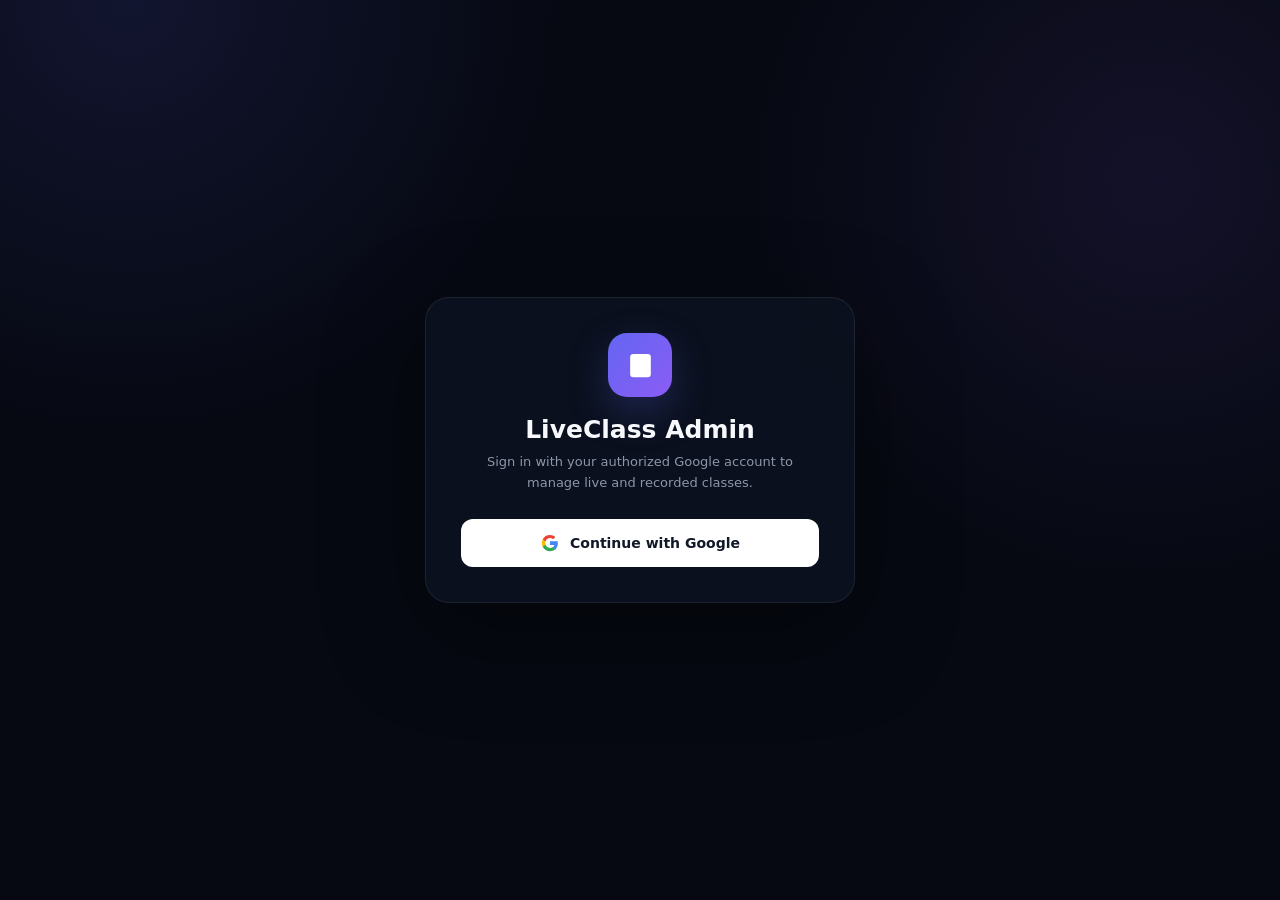
==== commit f1638018: "Update admin.html" ====
--- a/admin.html
+++ b/admin.html
@@ -3,57 +3,59 @@
 <head>
 <meta charset="UTF-8">
 <meta name="viewport" content="width=device-width, initial-scale=1.0">
-<title>LiveClass — Admin Panel</title>
+
+<title>LiveClass Admin</title>
 
 <style>
 *{
     margin:0;
     padding:0;
     box-sizing:border-box;
+    font-family:Inter,system-ui,-apple-system,BlinkMacSystemFont,"Segoe UI",sans-serif;
 }
 
 :root{
-    --bg:#070b14;
-    --card:rgba(18,25,40,.78);
-    --border:rgba(255,255,255,.09);
-    --text:#f5f7fb;
-    --muted:#8e9aae;
+    --bg:#060912;
+    --panel:#0c1220;
+    --panel2:#101827;
+    --panel3:#141d2e;
+    --border:rgba(255,255,255,.08);
+    --text:#f7f8fc;
+    --muted:#8c97aa;
     --primary:#6366f1;
     --primary2:#8b5cf6;
-    --danger:#ef4444;
-    --success:#22c55e;
-}
-
+    --green:#22c55e;
+    --red:#ef4444;
+    --yellow:#f59e0b;
+    --blue:#38bdf8;
+}
+
+html,
 body{
-    font-family:Inter,system-ui,-apple-system,BlinkMacSystemFont,"Segoe UI",sans-serif;
+    min-height:100%;
+}
+
+body{
     background:
-        radial-gradient(circle at 10% 10%,rgba(99,102,241,.18),transparent 30%),
-        radial-gradient(circle at 90% 80%,rgba(139,92,246,.13),transparent 30%),
+        radial-gradient(
+            circle at 10% 0%,
+            rgba(99,102,241,.13),
+            transparent 30%
+        ),
+        radial-gradient(
+            circle at 90% 20%,
+            rgba(139,92,246,.10),
+            transparent 30%
+        ),
         var(--bg);
     color:var(--text);
-    min-height:100vh;
-}
-
-button,
-input,
-textarea,
-select{
-    font:inherit;
-}
-
-button{
-    cursor:pointer;
-}
-
-.hidden{
-    display:none!important;
 }
 
 /* =====================================================
-LOGIN
+   LOGIN
 ===================================================== */
 
-.login-screen{
+.loginScreen{
     min-height:100vh;
     display:flex;
     align-items:center;
@@ -61,236 +63,371 @@
     padding:20px;
 }
 
-.login-card{
-    width:100%;
-    max-width:430px;
-    padding:38px;
+.loginCard{
+    width:min(430px,100%);
+    background:rgba(12,18,32,.86);
     border:1px solid var(--border);
-    background:rgba(15,21,34,.86);
-    backdrop-filter:blur(25px);
-    border-radius:28px;
-    box-shadow:0 30px 100px rgba(0,0,0,.4);
-}
-
-.logo{
-    width:62px;
-    height:62px;
-    border-radius:18px;
+    border-radius:24px;
+    padding:35px;
+    text-align:center;
+    box-shadow:0 30px 100px rgba(0,0,0,.45);
+    backdrop-filter:blur(20px);
+}
+
+.logoBox{
+    width:64px;
+    height:64px;
+    border-radius:19px;
+    margin:0 auto 18px;
     display:grid;
     place-items:center;
-    background:linear-gradient(135deg,var(--primary),var(--primary2));
-    font-size:27px;
-    font-weight:800;
-    margin-bottom:24px;
-}
-
-.login-card h1{
-    font-size:30px;
+    background:
+        linear-gradient(
+            135deg,
+            var(--primary),
+            var(--primary2)
+        );
+    box-shadow:0 15px 40px rgba(99,102,241,.25);
+}
+
+.logoBox svg{
+    width:31px;
+    height:31px;
+    fill:white;
+}
+
+.loginCard h1{
+    font-size:25px;
     margin-bottom:8px;
 }
 
-.login-card p{
+.loginCard p{
     color:var(--muted);
-    margin-bottom:28px;
-}
-
-.google-btn{
+    font-size:13px;
+    line-height:1.6;
+    margin-bottom:25px;
+}
+
+.googleBtn{
     width:100%;
-    padding:15px 18px;
-    border:none;
-    border-radius:14px;
+    height:48px;
+    border:1px solid var(--border);
+    border-radius:12px;
     background:#fff;
     color:#111827;
+    font-size:14px;
     font-weight:700;
+    cursor:pointer;
     display:flex;
     align-items:center;
     justify-content:center;
-    gap:12px;
-}
-
-.google-icon{
-    font-weight:900;
+    gap:10px;
+}
+
+.googleBtn svg{
+    width:20px;
+    height:20px;
+}
+
+.loginError{
+    color:#fca5a5;
+    font-size:12px;
+    margin-top:14px;
+    display:none;
 }
 
 /* =====================================================
-APP
+   APP
 ===================================================== */
 
 .app{
+    min-height:100vh;
     display:none;
-    min-height:100vh;
-}
-
-.topbar{
-    height:72px;
-    border-bottom:1px solid var(--border);
-    background:rgba(7,11,20,.76);
-    backdrop-filter:blur(18px);
+}
+
+.app.show{
+    display:block;
+}
+
+/* =====================================================
+   HEADER
+===================================================== */
+
+.header{
+    height:68px;
+    position:sticky;
+    top:0;
+    z-index:200;
     display:flex;
     align-items:center;
     justify-content:space-between;
-    padding:0 24px;
-    position:sticky;
-    top:0;
-    z-index:50;
+    padding:0 20px;
+    background:rgba(6,9,18,.90);
+    border-bottom:1px solid var(--border);
+    backdrop-filter:blur(20px);
+}
+
+.headerLeft{
+    display:flex;
+    align-items:center;
+    gap:12px;
+}
+
+.menuBtn{
+    display:none;
+    width:38px;
+    height:38px;
+    border:1px solid var(--border);
+    background:rgba(255,255,255,.04);
+    color:white;
+    border-radius:10px;
+    cursor:pointer;
 }
 
 .brand{
     display:flex;
     align-items:center;
-    gap:12px;
-}
-
-.brand-icon{
-    width:40px;
-    height:40px;
-    border-radius:12px;
+    gap:10px;
+    font-size:18px;
+    font-weight:800;
+}
+
+.brandIcon{
+    width:37px;
+    height:37px;
+    border-radius:11px;
     display:grid;
     place-items:center;
-    background:linear-gradient(135deg,var(--primary),var(--primary2));
+    background:linear-gradient(
+        135deg,
+        var(--primary),
+        var(--primary2)
+    );
+}
+
+.brandIcon svg{
+    width:19px;
+    height:19px;
+    fill:white;
+}
+
+.headerRight{
+    display:flex;
+    align-items:center;
+    gap:12px;
+}
+
+.adminUser{
+    display:flex;
+    align-items:center;
+    gap:9px;
+}
+
+.adminUser img{
+    width:36px;
+    height:36px;
+    border-radius:50%;
+    object-fit:cover;
+    border:2px solid rgba(255,255,255,.1);
+}
+
+.adminUser span{
+    font-size:12px;
+    font-weight:600;
+}
+
+.logoutBtn{
+    height:36px;
+    padding:0 13px;
+    border-radius:9px;
+    border:1px solid var(--border);
+    background:rgba(255,255,255,.04);
+    color:white;
+    cursor:pointer;
+}
+
+/* =====================================================
+   SIDEBAR
+===================================================== */
+
+.sidebar{
+    position:fixed;
+    left:0;
+    top:68px;
+    bottom:0;
+    width:235px;
+    background:rgba(9,14,25,.94);
+    border-right:1px solid var(--border);
+    padding:18px 12px;
+    z-index:150;
+}
+
+.navTitle{
+    color:#5f6a7d;
+    font-size:10px;
     font-weight:800;
-}
-
-.brand h2{
-    font-size:17px;
-}
-
-.brand small{
+    letter-spacing:1px;
+    padding:0 12px;
+    margin:8px 0 10px;
+}
+
+.navBtn{
+    width:100%;
+    height:44px;
+    display:flex;
+    align-items:center;
+    gap:11px;
+    padding:0 12px;
+    border:0;
+    border-radius:10px;
+    background:transparent;
+    color:var(--muted);
+    cursor:pointer;
+    text-align:left;
+    margin-bottom:5px;
+}
+
+.navBtn:hover{
+    background:rgba(255,255,255,.04);
+    color:white;
+}
+
+.navBtn.active{
+    color:white;
+    background:rgba(99,102,241,.13);
+}
+
+.navBtn svg{
+    width:18px;
+    height:18px;
+}
+
+/* =====================================================
+   CONTENT
+===================================================== */
+
+.content{
+    margin-left:235px;
+    padding:28px;
+    max-width:1500px;
+}
+
+.page{
+    display:none;
+}
+
+.page.active{
     display:block;
+}
+
+.pageTop{
+    display:flex;
+    align-items:center;
+    justify-content:space-between;
+    gap:15px;
+    margin-bottom:23px;
+}
+
+.pageTop h1{
+    font-size:25px;
+    margin-bottom:5px;
+}
+
+.pageTop p{
+    color:var(--muted);
+    font-size:12px;
+}
+
+.backButton{
+    height:39px;
+    padding:0 13px;
+    border:1px solid var(--border);
+    background:rgba(255,255,255,.04);
+    color:white;
+    border-radius:10px;
+    display:flex;
+    align-items:center;
+    gap:7px;
+    cursor:pointer;
+}
+
+.backButton svg{
+    width:17px;
+    height:17px;
+}
+
+/* =====================================================
+   STATS
+===================================================== */
+
+.stats{
+    display:grid;
+    grid-template-columns:
+        repeat(4,minmax(0,1fr));
+    gap:15px;
+    margin-bottom:25px;
+}
+
+.statCard{
+    background:rgba(12,18,32,.82);
+    border:1px solid var(--border);
+    border-radius:16px;
+    padding:18px;
+}
+
+.statLabel{
     color:var(--muted);
     font-size:11px;
-}
-
-.admin-profile{
+    margin-bottom:9px;
+}
+
+.statValue{
+    font-size:25px;
+    font-weight:800;
+}
+
+.statLive{
+    color:#fca5a5;
+}
+
+/* =====================================================
+   CARD
+===================================================== */
+
+.card{
+    background:rgba(12,18,32,.84);
+    border:1px solid var(--border);
+    border-radius:17px;
+    padding:20px;
+    margin-bottom:20px;
+}
+
+.cardHeader{
     display:flex;
     align-items:center;
-    gap:10px;
-}
-
-.admin-profile img{
-    width:38px;
-    height:38px;
-    border-radius:50%;
-}
-
-.logout-btn{
-    background:transparent;
-    color:#ff8b8b;
-    border:1px solid rgba(239,68,68,.25);
-    padding:9px 13px;
-    border-radius:10px;
+    justify-content:space-between;
+    gap:12px;
+    margin-bottom:18px;
+}
+
+.cardHeader h2{
+    font-size:16px;
+}
+
+.cardHeader span{
+    color:var(--muted);
+    font-size:11px;
 }
 
 /* =====================================================
-LAYOUT
+   FORM
 ===================================================== */
 
-.layout{
-    display:flex;
-    min-height:calc(100vh - 72px);
-}
-
-.sidebar{
-    width:240px;
-    border-right:1px solid var(--border);
-    padding:20px 14px;
-    flex-shrink:0;
-}
-
-.nav-btn{
-    width:100%;
-    padding:13px 14px;
-    margin-bottom:7px;
-    border:none;
-    background:transparent;
-    color:var(--muted);
-    text-align:left;
-    border-radius:12px;
-    transition:.2s;
-}
-
-.nav-btn:hover,
-.nav-btn.active{
-    background:rgba(99,102,241,.13);
-    color:white;
-}
-
-.main{
-    flex:1;
-    padding:28px;
-    max-width:1450px;
-}
-
-.page{
-    display:none;
-}
-
-.page.active{
-    display:block;
-}
-
-.page-title{
-    margin-bottom:24px;
-}
-
-.page-title h1{
-    font-size:28px;
-}
-
-.page-title p{
-    color:var(--muted);
-    margin-top:6px;
-}
-
-/* =====================================================
-CARDS
-===================================================== */
-
-.grid{
+.formGrid{
     display:grid;
-    grid-template-columns:repeat(4,1fr);
-    gap:16px;
-}
-
-.stat-card{
-    padding:20px;
-    border:1px solid var(--border);
-    background:var(--card);
-    border-radius:18px;
-}
-
-.stat-label{
-    color:var(--muted);
-    font-size:13px;
-}
-
-.stat-value{
-    font-size:28px;
-    font-weight:800;
-    margin-top:10px;
-}
-
-.card{
-    border:1px solid var(--border);
-    background:var(--card);
-    backdrop-filter:blur(18px);
-    border-radius:20px;
-    padding:20px;
-    margin-bottom:20px;
-}
-
-.card h3{
-    margin-bottom:18px;
-}
-
-/* =====================================================
-FORM
-===================================================== */
-
-.form-grid{
-    display:grid;
-    grid-template-columns:1fr 1fr;
-    gap:15px;
+    grid-template-columns:
+        repeat(2,minmax(0,1fr));
+    gap:14px;
 }
 
 .field{
@@ -304,307 +441,622 @@
 }
 
 .field label{
-    color:#b9c1d1;
-    font-size:13px;
+    color:#a8b1c1;
+    font-size:11px;
+    font-weight:600;
 }
 
 .field input,
 .field textarea,
 .field select{
     width:100%;
-    padding:13px 14px;
-    background:#0b1120;
+    border:1px solid var(--border);
+    background:#080e19;
     color:white;
-    border:1px solid var(--border);
-    border-radius:12px;
+    border-radius:10px;
     outline:none;
+    padding:11px 12px;
+    font-size:13px;
+}
+
+.field textarea{
+    min-height:95px;
+    resize:vertical;
 }
 
 .field input:focus,
 .field textarea:focus,
 .field select:focus{
-    border-color:var(--primary);
-}
-
-.field textarea{
-    min-height:100px;
-    resize:vertical;
-}
-
-.primary-btn{
-    padding:13px 18px;
-    border:none;
-    border-radius:12px;
-    background:linear-gradient(135deg,var(--primary),var(--primary2));
+    border-color:rgba(99,102,241,.55);
+}
+
+.primaryBtn{
+    height:43px;
+    padding:0 18px;
+    border:0;
+    border-radius:10px;
+    background:
+        linear-gradient(
+            135deg,
+            var(--primary),
+            var(--primary2)
+        );
     color:white;
     font-weight:700;
-}
-
-.danger-btn{
-    padding:12px 17px;
-    border:none;
-    border-radius:12px;
-    background:var(--danger);
+    cursor:pointer;
+}
+
+.secondaryBtn{
+    height:41px;
+    padding:0 15px;
+    border:1px solid var(--border);
+    border-radius:10px;
+    background:rgba(255,255,255,.05);
     color:white;
-    font-weight:700;
-}
-
-.secondary-btn{
-    padding:12px 17px;
+    cursor:pointer;
+}
+
+.dangerBtn{
+    height:41px;
+    padding:0 15px;
+    border:1px solid rgba(239,68,68,.2);
+    border-radius:10px;
+    background:rgba(239,68,68,.1);
+    color:#fca5a5;
+    cursor:pointer;
+}
+
+.successBtn{
+    height:41px;
+    padding:0 15px;
+    border:1px solid rgba(34,197,94,.2);
+    border-radius:10px;
+    background:rgba(34,197,94,.1);
+    color:#86efac;
+    cursor:pointer;
+}
+
+/* =====================================================
+   LIVE CONTROL
+===================================================== */
+
+.liveLayout{
+    display:grid;
+    grid-template-columns:
+        minmax(0,1fr) 340px;
+    gap:18px;
+}
+
+.videoCard{
+    overflow:hidden;
+    background:#020409;
     border:1px solid var(--border);
-    border-radius:12px;
-    background:#111827;
-    color:white;
-}
-
-/* =====================================================
-LIVE AREA
-===================================================== */
-
-.live-layout{
-    display:grid;
-    grid-template-columns:1.6fr .8fr;
-    gap:20px;
-}
-
-.video-box{
+    border-radius:17px;
+}
+
+.videoBox{
+    height:470px;
     position:relative;
-    min-height:470px;
-    background:#020617;
-    border-radius:20px;
-    overflow:hidden;
-    border:1px solid var(--border);
+    background:#020409;
+    display:flex;
+    align-items:center;
+    justify-content:center;
 }
 
 #localVideo{
     width:100%;
     height:100%;
-    min-height:470px;
-    object-fit:cover;
-    background:#020617;
-}
-
-.video-placeholder{
+    object-fit:contain;
+    background:#000;
+}
+
+.videoPlaceholder{
     position:absolute;
     inset:0;
-    display:grid;
-    place-items:center;
+    display:flex;
+    flex-direction:column;
+    align-items:center;
+    justify-content:center;
     color:var(--muted);
     text-align:center;
     pointer-events:none;
 }
 
-.live-badge{
+.videoPlaceholder svg{
+    width:42px;
+    height:42px;
+    margin-bottom:12px;
+}
+
+.videoPlaceholder h3{
+    color:white;
+    font-size:16px;
+    margin-bottom:5px;
+}
+
+.videoPlaceholder p{
+    font-size:11px;
+}
+
+.liveVideoBadge{
     position:absolute;
-    top:16px;
-    left:16px;
+    left:14px;
+    top:14px;
+    display:none;
+    align-items:center;
+    gap:7px;
+    padding:7px 10px;
+    background:rgba(239,68,68,.14);
+    border:1px solid rgba(239,68,68,.2);
+    border-radius:8px;
+    color:#fca5a5;
+    font-size:10px;
+    font-weight:800;
+    z-index:5;
+}
+
+.liveVideoBadge.show{
+    display:flex;
+}
+
+.redDot{
+    width:7px;
+    height:7px;
     background:#ef4444;
-    padding:7px 12px;
-    border-radius:9px;
-    font-size:12px;
-    font-weight:800;
-    z-index:2;
-}
-
-.live-info{
-    position:absolute;
-    bottom:15px;
-    left:15px;
-    right:15px;
-    padding:13px 15px;
-    border-radius:13px;
-    background:rgba(0,0,0,.52);
-    backdrop-filter:blur(12px);
-    z-index:2;
-}
-
-.control-bar{
+    border-radius:50%;
+    box-shadow:0 0 10px #ef4444;
+}
+
+.videoControls{
+    min-height:65px;
     display:flex;
     flex-wrap:wrap;
-    gap:9px;
-    margin-top:15px;
-}
-
-.control-btn{
+    align-items:center;
+    justify-content:center;
+    gap:8px;
+    padding:10px;
+    background:#080d18;
+    border-top:1px solid var(--border);
+}
+
+.iconBtn{
+    width:42px;
+    height:42px;
+    border-radius:10px;
     border:1px solid var(--border);
-    background:#111827;
+    background:rgba(255,255,255,.04);
     color:white;
-    padding:11px 14px;
-    border-radius:11px;
-}
-
-.control-btn.active{
-    background:rgba(99,102,241,.25);
-    border-color:rgba(99,102,241,.5);
-}
-
-.teacher-side{
+    cursor:pointer;
+    display:grid;
+    place-items:center;
+}
+
+.iconBtn:hover{
+    background:rgba(255,255,255,.08);
+}
+
+.iconBtn svg{
+    width:18px;
+    height:18px;
+}
+
+.iconBtn.off{
+    color:#fca5a5;
+    background:rgba(239,68,68,.1);
+}
+
+.endBtn{
+    height:42px;
+    padding:0 15px;
+    border-radius:10px;
+    border:0;
+    background:#dc2626;
+    color:white;
+    font-weight:700;
+    cursor:pointer;
+}
+
+/* =====================================================
+   LIVE SIDE
+===================================================== */
+
+.liveSide{
     display:flex;
     flex-direction:column;
     gap:15px;
 }
 
-.status-card{
-    padding:18px;
-    border-radius:18px;
+.roomCard{
+    background:rgba(12,18,32,.84);
     border:1px solid var(--border);
-    background:var(--card);
-}
-
-.status-row{
+    border-radius:15px;
+    padding:16px;
+}
+
+.roomLabel{
+    color:var(--muted);
+    font-size:10px;
+    margin-bottom:7px;
+    text-transform:uppercase;
+    letter-spacing:.6px;
+}
+
+.roomId{
     display:flex;
-    justify-content:space-between;
+    align-items:center;
+    gap:7px;
+}
+
+.roomId input{
+    flex:1;
+    min-width:0;
+    height:39px;
+    border:1px solid var(--border);
+    background:#080e19;
+    color:white;
+    border-radius:9px;
+    padding:0 10px;
+    font-size:11px;
+}
+
+.copyBtn{
+    height:39px;
+    width:42px;
+    border:1px solid var(--border);
+    background:rgba(255,255,255,.04);
+    color:white;
+    border-radius:9px;
+    cursor:pointer;
+}
+
+.participants{
+    max-height:330px;
+    overflow-y:auto;
+}
+
+.participant{
+    display:flex;
+    align-items:center;
+    gap:9px;
+    padding:10px;
+    border-radius:10px;
+    background:rgba(255,255,255,.025);
+    margin-bottom:7px;
+}
+
+.participantAvatar{
+    width:33px;
+    height:33px;
+    border-radius:50%;
+    display:grid;
+    place-items:center;
+    background:linear-gradient(
+        135deg,
+        var(--primary),
+        var(--primary2)
+    );
+    font-size:11px;
+    font-weight:800;
+    flex:none;
+}
+
+.participantInfo{
+    min-width:0;
+    flex:1;
+}
+
+.participantInfo strong{
+    display:block;
+    font-size:12px;
+    white-space:nowrap;
+    overflow:hidden;
+    text-overflow:ellipsis;
+}
+
+.participantInfo span{
+    display:block;
+    color:var(--muted);
+    font-size:9px;
+    margin-top:3px;
+}
+
+.blockBtn{
+    width:32px;
+    height:32px;
+    border:1px solid rgba(239,68,68,.18);
+    background:rgba(239,68,68,.08);
+    color:#fca5a5;
+    border-radius:8px;
+    cursor:pointer;
+}
+
+.blockBtn svg{
+    width:14px;
+    height:14px;
+}
+
+.unblockBtn{
+    border-color:rgba(34,197,94,.18);
+    background:rgba(34,197,94,.08);
+    color:#86efac;
+}
+
+/* =====================================================
+   CHAT
+===================================================== */
+
+.chatBox{
+    max-height:370px;
+    overflow-y:auto;
+    padding-right:4px;
+}
+
+.chatMessage{
+    display:flex;
+    gap:8px;
     padding:10px 0;
-    border-bottom:1px solid var(--border);
-}
-
-.status-row:last-child{
-    border-bottom:none;
-}
-
-.status-value{
-    color:var(--success);
+    border-bottom:1px solid rgba(255,255,255,.04);
+}
+
+.chatAvatar{
+    width:31px;
+    height:31px;
+    border-radius:50%;
+    background:linear-gradient(
+        135deg,
+        var(--primary),
+        var(--primary2)
+    );
+    display:grid;
+    place-items:center;
+    font-size:10px;
+    font-weight:800;
+    flex:none;
+}
+
+.chatBody{
+    min-width:0;
+    flex:1;
+}
+
+.chatName{
+    font-size:11px;
+    font-weight:700;
+}
+
+.chatText{
+    color:#d8deea;
+    font-size:12px;
+    line-height:1.45;
+    margin-top:3px;
+    word-break:break-word;
+}
+
+.chatTime{
+    color:#657084;
+    font-size:9px;
+    margin-top:4px;
+}
+
+.deleteMessage{
+    width:29px;
+    height:29px;
+    border-radius:7px;
+    border:1px solid rgba(239,68,68,.15);
+    background:rgba(239,68,68,.06);
+    color:#fca5a5;
+    cursor:pointer;
 }
 
 /* =====================================================
-TABLE
+   TABLE
 ===================================================== */
 
-.table-wrap{
-    overflow:auto;
+.tableWrap{
+    width:100%;
+    overflow-x:auto;
 }
 
 table{
     width:100%;
     border-collapse:collapse;
-}
-
-th,
+    min-width:750px;
+}
+
+th{
+    text-align:left;
+    color:#7f8a9e;
+    font-size:10px;
+    font-weight:700;
+    text-transform:uppercase;
+    letter-spacing:.5px;
+    padding:12px;
+    border-bottom:1px solid var(--border);
+}
+
 td{
-    padding:14px;
-    text-align:left;
-    border-bottom:1px solid var(--border);
-    white-space:nowrap;
-}
-
-th{
+    padding:12px;
+    border-bottom:1px solid rgba(255,255,255,.045);
+    font-size:12px;
+}
+
+.thumbnailSmall{
+    width:70px;
+    height:42px;
+    border-radius:7px;
+    object-fit:cover;
+    background:#151d2d;
+}
+
+.statusPill{
+    display:inline-flex;
+    align-items:center;
+    gap:5px;
+    padding:5px 8px;
+    border-radius:7px;
+    font-size:9px;
+    font-weight:800;
+}
+
+.statusPill.live{
+    background:rgba(239,68,68,.1);
+    color:#fca5a5;
+}
+
+.statusPill.ended{
+    background:rgba(255,255,255,.05);
     color:var(--muted);
-    font-size:12px;
-}
-
-.action-btn{
-    border:none;
-    padding:8px 11px;
-    border-radius:8px;
-    background:#1f2937;
-    color:white;
-    margin-right:5px;
-}
-
-.action-btn.delete{
-    color:#ff8b8b;
 }
 
 /* =====================================================
-TOAST
-===================================================== */
-
-.toast{
-    position:fixed;
-    bottom:22px;
-    right:22px;
-    padding:14px 18px;
-    border-radius:13px;
-    background:#111827;
-    border:1px solid var(--border);
-    box-shadow:0 15px 40px rgba(0,0,0,.35);
-    transform:translateY(120px);
-    opacity:0;
-    transition:.3s;
-    z-index:100;
-}
-
-.toast.show{
-    transform:translateY(0);
-    opacity:1;
-}
-
-/* =====================================================
-MODAL
+   MODAL
 ===================================================== */
 
 .modal{
     position:fixed;
     inset:0;
-    background:rgba(0,0,0,.72);
+    z-index:1000;
+    background:rgba(0,0,0,.68);
+    backdrop-filter:blur(8px);
     display:none;
-    place-items:center;
+    align-items:center;
+    justify-content:center;
     padding:20px;
-    z-index:200;
 }
 
 .modal.show{
-    display:grid;
-}
-
-.modal-box{
-    width:100%;
-    max-width:460px;
-    background:#0d1422;
+    display:flex;
+}
+
+.modalBox{
+    width:min(420px,100%);
+    background:#101827;
     border:1px solid var(--border);
-    border-radius:22px;
-    padding:25px;
-}
-
-.modal-actions{
+    border-radius:18px;
+    padding:22px;
+}
+
+.modalBox h3{
+    font-size:17px;
+    margin-bottom:7px;
+}
+
+.modalBox p{
+    color:var(--muted);
+    font-size:12px;
+    line-height:1.55;
+}
+
+.modalActions{
     display:flex;
-    gap:10px;
-    justify-content:flex-end;
-    margin-top:22px;
+    gap:9px;
+    margin-top:20px;
+}
+
+.modalActions button{
+    flex:1;
+    height:42px;
+    border-radius:10px;
+    border:1px solid var(--border);
+    background:rgba(255,255,255,.05);
+    color:white;
+    cursor:pointer;
 }
 
 /* =====================================================
-RESPONSIVE
+   TOAST
 ===================================================== */
 
-@media(max-width:1100px){
-
-    .grid{
-        grid-template-columns:repeat(2,1fr);
-    }
-
-    .live-layout{
+.toast{
+    position:fixed;
+    left:50%;
+    bottom:25px;
+    z-index:2000;
+    transform:translateX(-50%) translateY(15px);
+    padding:11px 16px;
+    background:#151d2d;
+    border:1px solid var(--border);
+    border-radius:10px;
+    font-size:12px;
+    opacity:0;
+    pointer-events:none;
+    transition:.25s;
+}
+
+.toast.show{
+    opacity:1;
+    transform:translateX(-50%) translateY(0);
+}
+
+/* =====================================================
+   MOBILE
+===================================================== */
+
+@media(max-width:1050px){
+
+    .liveLayout{
         grid-template-columns:1fr;
     }
-}
-
-@media(max-width:760px){
+
+    .stats{
+        grid-template-columns:
+            repeat(2,minmax(0,1fr));
+    }
+
+}
+
+@media(max-width:800px){
+
+    .menuBtn{
+        display:grid;
+        place-items:center;
+    }
 
     .sidebar{
+        transform:translateX(-100%);
+        transition:.25s;
+        box-shadow:20px 0 50px rgba(0,0,0,.35);
+    }
+
+    .sidebar.open{
+        transform:translateX(0);
+    }
+
+    .content{
+        margin-left:0;
+        padding:18px 13px;
+    }
+
+    .header{
+        padding:0 12px;
+    }
+
+    .adminUser span{
         display:none;
     }
 
-    .main{
-        padding:18px;
-    }
-
-    .topbar{
-        padding:0 15px;
-    }
-
-    .brand h2{
-        font-size:15px;
-    }
-
-    .logout-btn{
-        font-size:12px;
-    }
-
-    .grid{
+    .brand{
+        font-size:16px;
+    }
+
+}
+
+@media(max-width:600px){
+
+    .stats{
         grid-template-columns:1fr 1fr;
-    }
-
-    .form-grid{
+        gap:9px;
+    }
+
+    .statCard{
+        padding:13px;
+    }
+
+    .statValue{
+        font-size:20px;
+    }
+
+    .formGrid{
         grid-template-columns:1fr;
     }
 
@@ -612,21 +1064,33 @@
         grid-column:auto;
     }
 
-    .video-box,
-    #localVideo{
-        min-height:300px;
-    }
-}
-
-@media(max-width:450px){
-
-    .grid{
-        grid-template-columns:1fr;
-    }
-
-    .login-card{
-        padding:25px;
-    }
+    .videoBox{
+        height:310px;
+    }
+
+    .pageTop{
+        align-items:flex-start;
+        flex-direction:column;
+    }
+
+    .pageTop h1{
+        font-size:21px;
+    }
+
+    .videoControls{
+        gap:6px;
+    }
+
+    .iconBtn{
+        width:39px;
+        height:39px;
+    }
+
+    .endBtn{
+        padding:0 11px;
+        font-size:11px;
+    }
+
 }
 </style>
 </head>
@@ -634,780 +1098,1156 @@
 <body>
 
 <!-- =====================================================
-LOGIN
+     LOGIN
 ===================================================== -->
 
-<section id="loginScreen" class="login-screen">
-
-    <div class="login-card">
-
-        <div class="logo">LC</div>
-
-        <h1>Admin Panel</h1>
+<section id="loginScreen" class="loginScreen">
+
+    <div class="loginCard">
+
+        <div class="logoBox">
+
+            <svg viewBox="0 0 24 24">
+                <path d="M4 5.5A2.5 2.5 0 0 1 6.5 3h11A2.5 2.5 0 0 1 20 5.5v13a2.5 2.5 0 0 1-2.5 2.5h-11A2.5 2.5 0 0 1 4 18.5v-13ZM8 7h8v2H8V7Zm0 4h8v2H8v-2Zm0 4h5v2H8v-2Z"/>
+            </svg>
+
+        </div>
+
+        <h1>LiveClass Admin</h1>
 
         <p>
-            Manage live classes, recorded lectures
-            and your classroom system.
+            Sign in with your authorized Google account
+            to manage live and recorded classes.
         </p>
 
-        <button id="googleLogin" class="google-btn">
-            <span class="google-icon">G</span>
+        <button
+            id="googleLogin"
+            class="googleBtn">
+
+            <svg viewBox="0 0 24 24">
+
+                <path
+                    fill="#4285F4"
+                    d="M21.35 12.23c0-.79-.07-1.55-.2-2.28H12v4.32h5.24a4.48 4.48 0 0 1-1.94 2.94v2.45h3.14c1.84-1.69 2.91-4.18 2.91-7.43Z"/>
+
+                <path
+                    fill="#34A853"
+                    d="M12 21.75c2.63 0 4.84-.87 6.45-2.35l-3.14-2.45c-.87.58-1.98.92-3.31.92-2.54 0-4.69-1.72-5.46-4.03H3.29v2.53A9.74 9.74 0 0 0 12 21.75Z"/>
+
+                <path
+                    fill="#FBBC05"
+                    d="M6.54 13.84A5.85 5.85 0 0 1 6.24 12c0-.64.11-1.27.3-1.84V7.63H3.29A9.75 9.75 0 0 0 2.25 12c0 1.57.38 3.05 1.04 4.37l3.25-2.53Z"/>
+
+                <path
+                    fill="#EA4335"
+                    d="M12 6.13c1.43 0 2.71.49 3.72 1.45l2.79-2.79C16.83 3.25 14.63 2.25 12 2.25a9.74 9.74 0 0 0-8.71 5.38l3.25 2.53C7.31 7.85 9.46 6.13 12 6.13Z"/>
+
+            </svg>
+
             Continue with Google
+
         </button>
 
+        <div
+            id="loginError"
+            class="loginError">
+        </div>
+
     </div>
 
 </section>
 
 
 <!-- =====================================================
-APP
+     APP
 ===================================================== -->
 
 <div id="app" class="app">
 
-<header class="topbar">
-
-    <div class="brand">
-
-        <div class="brand-icon">
-            LC
+    <!-- HEADER -->
+
+    <header class="header">
+
+        <div class="headerLeft">
+
+            <button
+                id="menuBtn"
+                class="menuBtn">
+
+                <svg viewBox="0 0 24 24"
+                     fill="none"
+                     stroke="currentColor"
+                     stroke-width="2">
+
+                    <path d="M4 6h16"/>
+                    <path d="M4 12h16"/>
+                    <path d="M4 18h16"/>
+
+                </svg>
+
+            </button>
+
+
+            <div class="brand">
+
+                <div class="brandIcon">
+
+                    <svg viewBox="0 0 24 24">
+                        <path d="M4 5.5A2.5 2.5 0 0 1 6.5 3h11A2.5 2.5 0 0 1 20 5.5v13a2.5 2.5 0 0 1-2.5 2.5h-11A2.5 2.5 0 0 1 4 18.5v-13Z"/>
+                    </svg>
+
+                </div>
+
+                LiveClass Admin
+
+            </div>
+
         </div>
 
-        <div>
-            <h2>LiveClass Admin</h2>
-            <small>Teacher Control Center</small>
+
+        <div class="headerRight">
+
+            <div class="adminUser">
+
+                <img
+                    id="adminPhoto"
+                    src=""
+                    alt="Admin">
+
+                <span id="adminName">
+                    Admin
+                </span>
+
+            </div>
+
+
+            <button
+                id="logoutBtn"
+                class="logoutBtn">
+
+                Logout
+
+            </button>
+
         </div>
 
-    </div>
-
-
-    <div class="admin-profile">
-
-        <img
-            id="adminPhoto"
-            src=""
-            alt="Admin"
-        >
+    </header>
+
+
+    <!-- SIDEBAR -->
+
+    <aside id="sidebar" class="sidebar">
+
+        <div class="navTitle">
+            MANAGEMENT
+        </div>
+
 
         <button
-            id="logoutBtn"
-            class="logout-btn"
-        >
+            class="navBtn active"
+            data-page="dashboardPage">
+
+            <svg viewBox="0 0 24 24"
+                 fill="none"
+                 stroke="currentColor"
+                 stroke-width="1.8">
+
+                <rect x="3" y="3" width="7" height="7"/>
+                <rect x="14" y="3" width="7" height="7"/>
+                <rect x="3" y="14" width="7" height="7"/>
+                <rect x="14" y="14" width="7" height="7"/>
+
+            </svg>
+
+            Dashboard
+
+        </button>
+
+
+        <button
+            class="navBtn"
+            data-page="livePage">
+
+            <svg viewBox="0 0 24 24"
+                 fill="none"
+                 stroke="currentColor"
+                 stroke-width="1.8">
+
+                <rect x="3" y="5" width="14" height="14" rx="2"/>
+                <path d="m17 10 4-2v8l-4-2"/>
+
+            </svg>
+
+            Live Class
+
+        </button>
+
+
+        <button
+            class="navBtn"
+            data-page="recordedPage">
+
+            <svg viewBox="0 0 24 24"
+                 fill="none"
+                 stroke="currentColor"
+                 stroke-width="1.8">
+
+                <rect x="4" y="4" width="16" height="16" rx="2"/>
+                <path d="m10 9 5 3-5 3V9Z"/>
+
+            </svg>
+
+            Recorded Classes
+
+        </button>
+
+
+        <div class="navTitle">
+            ACCOUNT
+        </div>
+
+
+        <button
+            id="sidebarLogout"
+            class="navBtn">
+
+            <svg viewBox="0 0 24 24"
+                 fill="none"
+                 stroke="currentColor"
+                 stroke-width="1.8">
+
+                <path d="M10 17l5-5-5-5"/>
+                <path d="M15 12H3"/>
+                <path d="M21 3v18"/>
+
+            </svg>
+
             Logout
+
         </button>
 
-    </div>
-
-</header>
-
-
-<div class="layout">
+    </aside>
+
+
+    <!-- CONTENT -->
+
+    <main class="content">
+
+
+        <!-- =================================================
+             DASHBOARD
+        ================================================= -->
+
+        <section
+            id="dashboardPage"
+            class="page active">
+
+            <div class="pageTop">
+
+                <div>
+
+                    <h1>Dashboard</h1>
+
+                    <p>
+                        Manage your live classroom and lectures.
+                    </p>
+
+                </div>
+
+            </div>
+
+
+            <div class="stats">
+
+                <div class="statCard">
+
+                    <div class="statLabel">
+                        Recorded Classes
+                    </div>
+
+                    <div
+                        id="statRecorded"
+                        class="statValue">
+                        0
+                    </div>
+
+                </div>
+
+
+                <div class="statCard">
+
+                    <div class="statLabel">
+                        Live Classes
+                    </div>
+
+                    <div
+                        id="statLive"
+                        class="statValue statLive">
+                        0
+                    </div>
+
+                </div>
+
+
+                <div class="statCard">
+
+                    <div class="statLabel">
+                        Students Online
+                    </div>
+
+                    <div
+                        id="statStudents"
+                        class="statValue">
+                        0
+                    </div>
+
+                </div>
+
+
+                <div class="statCard">
+
+                    <div class="statLabel">
+                        Admin Status
+                    </div>
+
+                    <div
+                        id="statStatus"
+                        class="statValue"
+                        style="font-size:16px;">
+                        Secure
+                    </div>
+
+                </div>
+
+            </div>
+
+
+            <div class="card">
+
+                <div class="cardHeader">
+
+                    <h2>Quick Actions</h2>
+
+                </div>
+
+
+                <div style="
+                    display:flex;
+                    flex-wrap:wrap;
+                    gap:10px;
+                ">
+
+                    <button
+                        class="primaryBtn"
+                        id="goLiveBtn">
+
+                        Start Live Class
+
+                    </button>
+
+
+                    <button
+                        class="secondaryBtn"
+                        id="addLectureBtn">
+
+                        Add Recorded Class
+
+                    </button>
+
+                </div>
+
+            </div>
+
+        </section>
+
+
+        <!-- =================================================
+             LIVE
+        ================================================= -->
+
+        <section
+            id="livePage"
+            class="page">
+
+            <div class="pageTop">
+
+                <div>
+
+                    <h1>Live Class</h1>
+
+                    <p>
+                        Start and control your live classroom.
+                    </p>
+
+                </div>
+
+
+                <button
+                    class="backButton"
+                    data-back="dashboardPage">
+
+                    <svg viewBox="0 0 24 24"
+                         fill="none"
+                         stroke="currentColor"
+                         stroke-width="2">
+
+                        <path d="M19 12H5"/>
+                        <path d="m12 19-7-7 7-7"/>
+
+                    </svg>
+
+                    Back
+
+                </button>
+
+            </div>
+
+
+            <!-- LIVE SETUP -->
+
+            <div
+                id="liveSetup"
+                class="card">
+
+                <div class="cardHeader">
+
+                    <div>
+
+                        <h2>Live Class Setup</h2>
+
+                        <span>
+                            Create a new live room
+                        </span>
+
+                    </div>
+
+                </div>
+
+
+                <div class="formGrid">
+
+                    <div class="field">
+
+                        <label>
+                            Class Title
+                        </label>
+
+                        <input
+                            id="liveTitle"
+                            type="text"
+                            placeholder="Physics Live Class">
+
+                    </div>
+
+
+                    <div class="field">
+
+                        <label>
+                            Subject
+                        </label>
+
+                        <input
+                            id="liveSubject"
+                            type="text"
+                            placeholder="Physics">
+
+                    </div>
+
+
+                    <div class="field">
+
+                        <label>
+                            Chapter
+                        </label>
+
+                        <input
+                            id="liveChapter"
+                            type="text"
+                            placeholder="Units & Dimensions">
+
+                    </div>
+
+
+                    <div class="field">
+
+                        <label>
+                            Room ID
+                        </label>
+
+                        <input
+                            id="roomIdInput"
+                            type="text"
+                            placeholder="physics-room-01">
+
+                    </div>
+
+
+                    <div class="field full">
+
+                        <button
+                            id="startLiveBtn"
+                            class="primaryBtn">
+
+                            Start Live Class
+
+                        </button>
+
+                    </div>
+
+                </div>
+
+            </div>
+
+
+            <!-- LIVE CONTROL -->
+
+            <div
+                id="liveControl"
+                style="display:none;">
+
+                <div class="liveLayout">
+
+
+                    <!-- VIDEO -->
+
+                    <div class="videoCard">
+
+                        <div class="videoBox">
+
+                            <video
+                                id="localVideo"
+                                autoplay
+                                playsinline
+                                muted>
+                            </video>
+
+
+                            <div
+                                id="videoPlaceholder"
+                                class="videoPlaceholder">
+
+                                <svg viewBox="0 0 24 24"
+                                     fill="none"
+                                     stroke="currentColor"
+                                     stroke-width="1.6">
+
+                                    <rect x="3" y="5"
+                                          width="18"
+                                          height="14"
+                                          rx="2"/>
+
+                                    <path d="m10 9 5 3-5 3V9Z"/>
+
+                                </svg>
+
+                                <h3>
+                                    Camera Preview
+                                </h3>
+
+                                <p>
+                                    Camera is currently off.
+                                </p>
+
+                            </div>
+
+
+                            <div
+                                id="liveVideoBadge"
+                                class="liveVideoBadge">
+
+                                <span class="redDot"></span>
+
+                                LIVE
+
+                            </div>
+
+                        </div>
+
+
+                        <div class="videoControls">
+
+
+                            <!-- MIC -->
+
+                            <button
+                                id="micBtn"
+                                class="iconBtn"
+                                title="Microphone">
+
+                                <svg
+                                    id="micIcon"
+                                    viewBox="0 0 24 24"
+                                    fill="none"
+                                    stroke="currentColor"
+                                    stroke-width="1.8">
+
+                                    <rect
+                                        x="9"
+                                        y="2"
+                                        width="6"
+                                        height="12"
+                                        rx="3"/>
+
+                                    <path d="M5 10a7 7 0 0 0 14 0"/>
+                                    <path d="M12 19v3"/>
+                                    <path d="M8 22h8"/>
+
+                                </svg>
+
+                            </button>
+
+
+                            <!-- CAMERA -->
+
+                            <button
+                                id="cameraBtn"
+                                class="iconBtn"
+                                title="Camera">
+
+                                <svg viewBox="0 0 24 24"
+                                     fill="none"
+                                     stroke="currentColor"
+                                     stroke-width="1.8">
+
+                                    <rect x="3" y="6"
+                                          width="13"
+                                          height="12"
+                                          rx="2"/>
+
+                                    <path d="m16 10 5-3v10l-5-3"/>
+
+                                </svg>
+
+                            </button>
+
+
+                            <!-- SWITCH CAMERA -->
+
+                            <button
+                                id="switchCameraBtn"
+                                class="iconBtn"
+                                title="Front / Back Camera">
+
+                                <svg viewBox="0 0 24 24"
+                                     fill="none"
+                                     stroke="currentColor"
+                                     stroke-width="1.7">
+
+                                    <path d="M20 8V4h-4"/>
+                                    <path d="M4 16v4h4"/>
+                                    <path d="M20 4l-5 5"/>
+                                    <path d="m4 20 5-5"/>
+                                    <path d="M15 9a5 5 0 0 0-8 1"/>
+                                    <path d="M9 15a5 5 0 0 0 8-1"/>
+
+                                </svg>
+
+                            </button>
+
+
+                            <!-- SCREEN -->
+
+                            <button
+                                id="screenBtn"
+                                class="iconBtn"
+                                title="Share Screen">
+
+                                <svg viewBox="0 0 24 24"
+                                     fill="none"
+                                     stroke="currentColor"
+                                     stroke-width="1.8">
+
+                                    <rect x="3" y="4"
+                                          width="18"
+                                          height="13"
+                                          rx="2"/>
+
+                                    <path d="M8 21h8"/>
+                                    <path d="M12 17v4"/>
+
+                                </svg>
+
+                            </button>
+
+
+                            <!-- RECORD -->
+
+                            <button
+                                id="recordBtn"
+                                class="iconBtn"
+                                title="Record">
+
+                                <svg viewBox="0 0 24 24"
+                                     fill="none"
+                                     stroke="currentColor"
+                                     stroke-width="1.8">
+
+                                    <circle cx="12"
+                                            cy="12"
+                                            r="8"/>
+
+                                    <circle cx="12"
+                                            cy="12"
+                                            r="3"
+                                            fill="currentColor"/>
+
+                                </svg>
+
+                            </button>
+
+
+                            <!-- DOWNLOAD -->
+
+                            <button
+                                id="downloadBtn"
+                                class="iconBtn"
+                                title="Download Recording">
+
+                                <svg viewBox="0 0 24 24"
+                                     fill="none"
+                                     stroke="currentColor"
+                                     stroke-width="1.8">
+
+                                    <path d="M12 3v12"/>
+                                    <path d="m7 10 5 5 5-5"/>
+                                    <path d="M5 21h14"/>
+
+                                </svg>
+
+                            </button>
+
+
+                            <!-- END -->
+
+                            <button
+                                id="endLiveBtn"
+                                class="endBtn">
+
+                                End Live
+
+                            </button>
+
+                        </div>
+
+                    </div>
+
+
+                    <!-- SIDE -->
+
+                    <div class="liveSide">
+
+
+                        <!-- ROOM -->
+
+                        <div class="roomCard">
+
+                            <div class="roomLabel">
+                                Student Room ID
+                            </div>
+
+
+                            <div class="roomId">
+
+                                <input
+                                    id="activeRoomId"
+                                    readonly>
+
+                                <button
+                                    id="copyRoomBtn"
+                                    class="copyBtn"
+                                    title="Copy">
+
+                                    <svg viewBox="0 0 24 24"
+                                         fill="none"
+                                         stroke="currentColor"
+                                         stroke-width="1.8">
+
+                                        <rect x="9" y="9"
+                                              width="11"
+                                              height="11"
+                                              rx="2"/>
+
+                                        <path d="M5 15H4a2 2 0 0 1-2-2V4a2 2 0 0 1 2-2h9a2 2 0 0 1 2 2v1"/>
+
+                                    </svg>
+
+                                </button>
+
+                            </div>
+
+                        </div>
+
+
+                        <!-- PARTICIPANTS -->
+
+                        <div class="roomCard">
+
+                            <div class="cardHeader">
+
+                                <h2>
+                                    Students
+                                </h2>
+
+                                <span id="participantCount">
+                                    0
+                                </span>
+
+                            </div>
+
+
+                            <div
+                                id="participants"
+                                class="participants">
+
+                            </div>
+
+                        </div>
+
+
+                        <!-- CHAT -->
+
+                        <div class="roomCard">
+
+                            <div class="cardHeader">
+
+                                <h2>
+                                    Live Chat
+                                </h2>
+
+                            </div>
+
+
+                            <div
+                                id="adminChat"
+                                class="chatBox">
+
+                            </div>
+
+                        </div>
+
+
+                        <!-- ANNOUNCEMENT -->
+
+                        <div class="roomCard">
+
+                            <div class="roomLabel">
+                                Announcement
+                            </div>
+
+
+                            <div style="
+                                display:flex;
+                                gap:7px;
+                            ">
+
+                                <input
+                                    id="announcementInput"
+                                    type="text"
+                                    placeholder="Type announcement..."
+                                    style="
+                                        flex:1;
+                                        min-width:0;
+                                        height:39px;
+                                        border:1px solid var(--border);
+                                        background:#080e19;
+                                        color:white;
+                                        border-radius:9px;
+                                        padding:0 10px;
+                                        outline:none;
+                                        font-size:11px;
+                                    ">
+
+
+                                <button
+                                    id="announcementBtn"
+                                    class="secondaryBtn">
+
+                                    Send
+
+                                </button>
+
+                            </div>
+
+                        </div>
+
+                    </div>
+
+                </div>
+
+            </div>
+
+        </section>
+
+
+        <!-- =================================================
+             RECORDED
+        ================================================= -->
+
+        <section
+            id="recordedPage"
+            class="page">
+
+            <div class="pageTop">
+
+                <div>
+
+                    <h1>Recorded Classes</h1>
+
+                    <p>
+                        Add and manage recorded lectures.
+                    </p>
+
+                </div>
+
+
+                <button
+                    class="backButton"
+                    data-back="dashboardPage">
+
+                    <svg viewBox="0 0 24 24"
+                         fill="none"
+                         stroke="currentColor"
+                         stroke-width="2">
+
+                        <path d="M19 12H5"/>
+                        <path d="m12 19-7-7 7-7"/>
+
+                    </svg>
+
+                    Back
+
+                </button>
+
+            </div>
+
+
+            <!-- ADD -->
+
+            <div class="card">
+
+                <div class="cardHeader">
+
+                    <div>
+
+                        <h2>
+                            Add Recorded Lecture
+                        </h2>
+
+                        <span>
+                            Video can be hosted on Google Drive.
+                        </span>
+
+                    </div>
+
+                </div>
+
+
+                <form
+                    id="lectureForm"
+                    class="formGrid">
+
+
+                    <div class="field">
+
+                        <label>
+                            Lecture Title
+                        </label>
+
+                        <input
+                            id="lectureTitle"
+                            required
+                            placeholder="Motion in a Straight Line">
+
+                    </div>
+
+
+                    <div class="field">
+
+                        <label>
+                            Subject
+                        </label>
+
+                        <input
+                            id="lectureSubject"
+                            required
+                            placeholder="Physics">
+
+                    </div>
+
+
+                    <div class="field">
+
+                        <label>
+                            Chapter
+                        </label>
+
+                        <input
+                            id="lectureChapter"
+                            placeholder="Kinematics">
+
+                    </div>
+
+
+                    <div class="field">
+
+                        <label>
+                            Thumbnail URL
+                        </label>
+
+                        <input
+                            id="lectureThumbnail"
+                            placeholder="https://...">
+
+                    </div>
+
+
+                    <div class="field full">
+
+                        <label>
+                            Google Drive Video URL
+                        </label>
+
+                        <input
+                            id="lectureVideoUrl"
+                            required
+                            placeholder="https://drive.google.com/file/d/FILE_ID/view">
+
+                    </div>
+
+
+                    <div class="field full">
+
+                        <label>
+                            Description
+                        </label>
+
+                        <textarea
+                            id="lectureDescription"
+                            placeholder="Lecture description..."></textarea>
+
+                    </div>
+
+
+                    <div class="field full">
+
+                        <button
+                            class="primaryBtn"
+                            type="submit">
+
+                            Add Recorded Class
+
+                        </button>
+
+                    </div>
+
+                </form>
+
+            </div>
+
+
+            <!-- LIST -->
+
+            <div class="card">
+
+                <div class="cardHeader">
+
+                    <h2>
+                        All Recorded Classes
+                    </h2>
+
+                    <span id="lectureCount">
+                        0 lectures
+                    </span>
+
+                </div>
+
+
+                <div class="tableWrap">
+
+                    <table>
+
+                        <thead>
+
+                            <tr>
+
+                                <th>
+                                    Thumbnail
+                                </th>
+
+                                <th>
+                                    Title
+                                </th>
+
+                                <th>
+                                    Subject
+                                </th>
+
+                                <th>
+                                    Chapter
+                                </th>
+
+                                <th>
+                                    Action
+                                </th>
+
+                            </tr>
+
+                        </thead>
+
+
+                        <tbody
+                            id="lectureTable">
+
+                        </tbody>
+
+                    </table>
+
+                </div>
+
+            </div>
+
+        </section>
+
+    </main>
+
+</div>
+
 
 <!-- =====================================================
-SIDEBAR
-===================================================== -->
-
-<aside class="sidebar">
-
-    <button
-        class="nav-btn active"
-        data-page="dashboardPage"
-    >
-        Dashboard
-    </button>
-
-    <button
-        class="nav-btn"
-        data-page="livePage"
-    >
-        Live Class
-    </button>
-
-    <button
-        class="nav-btn"
-        data-page="recordedPage"
-    >
-        Recorded Lectures
-    </button>
-
-</aside>
-
-
-<!-- =====================================================
-MAIN
-===================================================== -->
-
-<main class="main">
-
-
-<!-- =====================================================
-DASHBOARD
-===================================================== -->
-
-<section
-    id="dashboardPage"
-    class="page active"
->
-
-    <div class="page-title">
-
-        <h1>Dashboard</h1>
-
-        <p>
-            Manage your complete classroom system.
-        </p>
-
-    </div>
-
-
-    <div class="grid">
-
-        <div class="stat-card">
-
-            <div class="stat-label">
-                Recorded Lectures
-            </div>
-
-            <div
-                id="recordedCount"
-                class="stat-value"
-            >
-                0
-            </div>
-
-        </div>
-
-
-        <div class="stat-card">
-
-            <div class="stat-label">
-                Live Status
-            </div>
-
-            <div
-                id="liveStatus"
-                class="stat-value"
-            >
-                Offline
-            </div>
-
-        </div>
-
-
-        <div class="stat-card">
-
-            <div class="stat-label">
-                Students Online
-            </div>
-
-            <div
-                id="studentCount"
-                class="stat-value"
-            >
-                0
-            </div>
-
-        </div>
-
-
-        <div class="stat-card">
-
-            <div class="stat-label">
-                Admin
-            </div>
-
-            <div
-                id="adminName"
-                class="stat-value"
-                style="font-size:17px"
-            >
-                —
-            </div>
-
-        </div>
-
-    </div>
-
-
-    <div class="card" style="margin-top:20px">
-
-        <h3>Quick Actions</h3>
-
-        <div class="control-bar">
-
-            <button
-                class="primary-btn"
-                onclick="openPage('livePage')"
-            >
-                Start Live Class
-            </button>
-
-            <button
-                class="secondary-btn"
-                onclick="openPage('recordedPage')"
-            >
-                Add Recorded Lecture
-            </button>
-
-        </div>
-
-    </div>
-
-</section>
-
-
-<!-- =====================================================
-LIVE PAGE
-===================================================== -->
-
-<section
-    id="livePage"
-    class="page"
->
-
-    <div class="page-title">
-
-        <h1>Live Class</h1>
-
-        <p>
-            Start and control your live classroom.
-        </p>
-
-    </div>
-
-
-    <div
-        id="liveSetup"
-        class="card"
-    >
-
-        <h3>Class Details</h3>
-
-        <div class="form-grid">
-
-            <div class="field">
-
-                <label>
-                    Class Title
-                </label>
-
-                <input
-                    id="liveTitle"
-                    placeholder="Class 11 Physics — Vector Analysis"
-                >
-
-            </div>
-
-
-            <div class="field">
-
-                <label>
-                    Subject
-                </label>
-
-                <select id="liveSubject">
-
-                    <option>
-                        Physics
-                    </option>
-
-                    <option>
-                        Chemistry
-                    </option>
-
-                    <option>
-                        Mathematics
-                    </option>
-
-                    <option>
-                        Biology
-                    </option>
-
-                    <option>
-                        English
-                    </option>
-
-                    <option>
-                        Other
-                    </option>
-
-                </select>
-
-            </div>
-
-
-            <div class="field">
-
-                <label>
-                    Chapter
-                </label>
-
-                <input
-                    id="liveChapter"
-                    placeholder="Vector"
-                >
-
-            </div>
-
-
-            <div class="field">
-
-                <label>
-                    Room ID
-                </label>
-
-                <input
-                    id="roomId"
-                    placeholder="Leave blank for automatic ID"
-                >
-
-            </div>
-
-        </div>
-
-
-        <div style="margin-top:18px">
-
-            <button
-                id="startLiveBtn"
-                class="primary-btn"
-            >
-                Start Live Class
-            </button>
-
-        </div>
-
-    </div>
-
-
-    <!-- LIVE CONTROL -->
-
-    <div
-        id="liveControl"
-        class="live-layout hidden"
-    >
-
-        <div>
-
-            <div class="video-box">
-
-                <div class="live-badge">
-                    LIVE
-                </div>
-
-                <video
-                    id="localVideo"
-                    autoplay
-                    playsinline
-                    muted
-                ></video>
-
-                <div
-                    id="videoPlaceholder"
-                    class="video-placeholder"
-                >
-                    <div>
-                        <h3>Camera Preview</h3>
-                        <p>
-                            Camera is currently off.
-                        </p>
-                    </div>
-                </div>
-
-
-                <div class="live-info">
-
-                    <strong id="liveTitleDisplay">
-                        Live Class
-                    </strong>
-
-                    <div
-                        id="roomDisplay"
-                        style="color:#aab2c2;font-size:12px;margin-top:4px"
-                    >
-                        Room:
-                    </div>
-
-                </div>
-
-            </div>
-
-
-            <div class="control-bar">
-
-                <button
-                    id="muteBtn"
-                    class="control-btn"
-                >
-                    Mic ON
-                </button>
-
-                <button
-                    id="cameraBtn"
-                    class="control-btn"
-                >
-                    Camera ON
-                </button>
-
-                <button
-                    id="switchCameraBtn"
-                    class="control-btn"
-                >
-                    Switch Camera
-                </button>
-
-                <button
-                    id="screenBtn"
-                    class="control-btn"
-                >
-                    Share Screen
-                </button>
-
-                <button
-                    id="recordBtn"
-                    class="control-btn"
-                >
-                    Start Recording
-                </button>
-
-                <button
-                    id="downloadBtn"
-                    class="control-btn hidden"
-                >
-                    Download Recording
-                </button>
-
-                <button
-                    id="endLiveBtn"
-                    class="danger-btn"
-                >
-                    End Live
-                </button>
-
-            </div>
-
-        </div>
-
-
-        <aside class="teacher-side">
-
-            <div class="status-card">
-
-                <h3>Live Status</h3>
-
-                <div class="status-row">
-
-                    <span>
-                        Connection
-                    </span>
-
-                    <span
-                        id="connectionStatus"
-                        class="status-value"
-                    >
-                        Connected
-                    </span>
-
-                </div>
-
-
-                <div class="status-row">
-
-                    <span>
-                        Students
-                    </span>
-
-                    <strong id="liveStudentCount">
-                        0
-                    </strong>
-
-                </div>
-
-
-                <div class="status-row">
-
-                    <span>
-                        Microphone
-                    </span>
-
-                    <span id="micStatus">
-                        ON
-                    </span>
-
-                </div>
-
-
-                <div class="status-row">
-
-                    <span>
-                        Camera
-                    </span>
-
-                    <span id="cameraStatus">
-                        ON
-                    </span>
-
-                </div>
-
-
-                <div class="status-row">
-
-                    <span>
-                        Recording
-                    </span>
-
-                    <span id="recordStatus">
-                        OFF
-                    </span>
-
-                </div>
-
-            </div>
-
-
-            <div class="status-card">
-
-                <h3>Student Room</h3>
-
-                <p
-                    id="studentRoomLink"
-                    style="
-                    color:#9aa4b7;
-                    font-size:13px;
-                    line-height:1.6;
-                    word-break:break-all;
-                    "
-                >
-                    Start the live class to generate room information.
-                </p>
-
-                <button
-                    id="copyRoomBtn"
-                    class="secondary-btn"
-                    style="margin-top:12px;width:100%"
-                >
-                    Copy Room ID
-                </button>
-
-            </div>
-
-        </aside>
-
-    </div>
-
-</section>
-
-
-<!-- =====================================================
-RECORDED PAGE
-===================================================== -->
-
-<section
-    id="recordedPage"
-    class="page"
->
-
-    <div class="page-title">
-
-        <h1>Recorded Lectures</h1>
-
-        <p>
-            Add lectures that students can watch anytime.
-        </p>
-
-    </div>
-
-
-    <div class="card">
-
-        <h3>Add New Lecture</h3>
-
-        <div class="form-grid">
-
-            <div class="field">
-
-                <label>
-                    Lecture Title
-                </label>
-
-                <input
-                    id="lectureTitle"
-                    placeholder="Class 11 Physics — Vector Analysis"
-                >
-
-            </div>
-
-
-            <div class="field">
-
-                <label>
-                    Subject
-                </label>
-
-                <select id="lectureSubject">
-
-                    <option>Physics</option>
-                    <option>Chemistry</option>
-                    <option>Mathematics</option>
-                    <option>Biology</option>
-                    <option>English</option>
-                    <option>Other</option>
-
-                </select>
-
-            </div>
-
-
-            <div class="field">
-
-                <label>
-                    Chapter
-                </label>
-
-                <input
-                    id="lectureChapter"
-                    placeholder="Vector"
-                >
-
-            </div>
-
-
-            <div class="field">
-
-                <label>
-                    Thumbnail URL
-                </label>
-
-                <input
-                    id="lectureThumbnail"
-                    placeholder="https://..."
-                >
-
-            </div>
-
-
-            <div class="field full">
-
-                <label>
-                    Google Drive Video URL
-                </label>
-
-                <input
-                    id="lectureVideo"
-                    placeholder="https://drive.google.com/file/d/FILE_ID/view"
-                >
-
-            </div>
-
-
-            <div class="field full">
-
-                <label>
-                    Description
-                </label>
-
-                <textarea
-                    id="lectureDescription"
-                    placeholder="Lecture description..."
-                ></textarea>
-
-            </div>
-
-        </div>
-
-
-        <div style="margin-top:18px">
-
-            <button
-                id="addLectureBtn"
-                class="primary-btn"
-            >
-                Add Lecture
-            </button>
-
-        </div>
-
-    </div>
-
-
-    <div class="card">
-
-        <h3>All Lectures</h3>
-
-        <div class="table-wrap">
-
-            <table>
-
-                <thead>
-
-                    <tr>
-                        <th>Title</th>
-                        <th>Subject</th>
-                        <th>Chapter</th>
-                        <th>Created</th>
-                        <th>Action</th>
-                    </tr>
-
-                </thead>
-
-                <tbody id="lectureTable"></tbody>
-
-            </table>
-
-        </div>
-
-    </div>
-
-</section>
-
-</main>
-
-</div>
-
-</div>
-
-
-<!-- =====================================================
-CONFIRM MODAL
+     CONFIRM MODAL
 ===================================================== -->
 
 <div
     id="confirmModal"
-    class="modal"
->
-
-    <div class="modal-box">
-
-        <h3>
-            End Live Class?
+    class="modal">
+
+    <div class="modalBox">
+
+        <h3 id="modalTitle">
+            Confirm Action
         </h3>
 
-        <p
-            style="
-            color:#9aa4b7;
-            margin-top:9px;
-            line-height:1.6;
-            "
-        >
-            This will end the current live session for students.
+        <p id="modalText">
+            Are you sure?
         </p>
 
 
-        <div class="modal-actions">
+        <div class="modalActions">
 
             <button
-                id="cancelEndBtn"
-                class="secondary-btn"
-            >
+                id="modalCancel">
+
                 Cancel
+
             </button>
 
+
             <button
-                id="confirmEndBtn"
-                class="danger-btn"
-            >
-                End Live
+                id="modalConfirm"
+                class="dangerBtn">
+
+                Confirm
+
             </button>
 
         </div>
@@ -1416,20 +2256,12 @@
 
 </div>
 
-
-<!-- =====================================================
-TOAST
-===================================================== -->
 
 <div
     id="toast"
-    class="toast"
-></div>
-
-
-<!-- =====================================================
-JAVASCRIPT
-===================================================== -->
+    class="toast">
+</div>
+
 
 <script type="module">
 
@@ -1440,45 +2272,77 @@
     signInWithPopup,
     signOut,
     onAuthStateChanged,
+
     collection,
     doc,
     addDoc,
     setDoc,
     getDocs,
+    updateDoc,
     deleteDoc,
-    updateDoc,
     onSnapshot,
-    query,
-    orderBy,
     serverTimestamp
 } from "./firebase.js";
 
 
 import {
-    startCamera,
+    joinRoom,
+    leaveRoom,
     switchCamera,
     toggleMute,
     toggleCamera,
     startScreenShare,
-    stopScreenShare,
-    joinRoom,
-    leaveRoom
+    stopScreenShare
 } from "./webrtc.js";
 
 
-// =====================================================
-// ADMIN UID
-// =====================================================
-
-// IMPORTANT:
-// यहाँ अपना Firebase Admin UID डालो.
-
-const ADMIN_UID = "sS2Jh9nxFyPxusF5GXKXDUSuKwp2";
-
-
-// =====================================================
-// ELEMENTS
-// =====================================================
+/* =====================================================
+   ADMIN CONFIG
+===================================================== */
+
+/*
+ * IMPORTANT:
+ *
+ * यहाँ Firebase Authentication में अपने
+ * Admin account का UID डालना है।
+ *
+ * API KEY नहीं।
+ */
+
+const ADMIN_UID =
+    "YOUR_ADMIN_UID";
+
+
+/* =====================================================
+   STATE
+===================================================== */
+
+let currentUser = null;
+
+let currentRoomId = null;
+
+let currentLiveDocId = null;
+
+let liveActive = false;
+
+let participantsUnsubscribe = null;
+
+let chatUnsubscribe = null;
+
+let liveUnsubscribe = null;
+
+let lectureUnsubscribe = null;
+
+let recording = null;
+
+let recordedChunks = [];
+
+let screenSharing = false;
+
+
+/* =====================================================
+   ELEMENTS
+===================================================== */
 
 const loginScreen =
     document.getElementById("loginScreen");
@@ -1486,252 +2350,304 @@
 const app =
     document.getElementById("app");
 
+const loginError =
+    document.getElementById("loginError");
+
 const googleLogin =
     document.getElementById("googleLogin");
 
-const logoutBtn =
-    document.getElementById("logoutBtn");
+const adminName =
+    document.getElementById("adminName");
 
 const adminPhoto =
     document.getElementById("adminPhoto");
 
-const adminName =
-    document.getElementById("adminName");
-
-const recordedCount =
-    document.getElementById("recordedCount");
-
-const liveStatus =
-    document.getElementById("liveStatus");
-
-const studentCount =
-    document.getElementById("studentCount");
-
-
-// =====================================================
-// STATE
-// =====================================================
-
-let currentUser = null;
-
-let currentRoomId = null;
-
-let liveDocId = null;
-
-let liveStarted = false;
-
-let screenSharing = false;
-
-let mediaRecorder = null;
-
-let recordedChunks = [];
-
-let recordingBlob = null;
-
-let unsubscribeLive = null;
-
-let unsubscribeParticipants = null;
-
-
-// =====================================================
-// TOAST
-// =====================================================
-
-function toast(message){
-
-    const el =
-        document.getElementById("toast");
-
-    el.textContent =
-        message;
-
-    el.classList.add("show");
-
-    setTimeout(() => {
-
-        el.classList.remove("show");
-
-    },3000);
-}
-
-
-// =====================================================
-// PAGE NAVIGATION
-// =====================================================
-
-window.openPage = function(pageId){
+
+/* =====================================================
+   AUTH
+===================================================== */
+
+googleLogin.addEventListener(
+    "click",
+    async ()=>{
+
+        loginError.style.display =
+            "none";
+
+        try{
+
+            const result =
+                await signInWithPopup(
+                    auth,
+                    googleProvider
+                );
+
+
+            if(
+                result.user.uid !==
+                ADMIN_UID
+            ){
+
+                await signOut(auth);
+
+                loginError.textContent =
+                    "This Google account is not authorized as admin.";
+
+                loginError.style.display =
+                    "block";
+
+                return;
+
+            }
+
+        }catch(error){
+
+            console.error(error);
+
+            loginError.textContent =
+                error.message ||
+                "Login failed.";
+
+            loginError.style.display =
+                "block";
+
+        }
+
+    }
+);
+
+
+/* =====================================================
+   AUTH STATE
+===================================================== */
+
+onAuthStateChanged(
+    auth,
+    user => {
+
+        if(!user){
+
+            loginScreen.style.display =
+                "flex";
+
+            app.classList.remove(
+                "show"
+            );
+
+            return;
+
+        }
+
+
+        if(
+            user.uid !==
+            ADMIN_UID
+        ){
+
+            signOut(auth);
+
+            return;
+
+        }
+
+
+        currentUser = user;
+
+
+        loginScreen.style.display =
+            "none";
+
+        app.classList.add(
+            "show"
+        );
+
+
+        adminName.textContent =
+            user.displayName ||
+            "Admin";
+
+
+        adminPhoto.src =
+            user.photoURL ||
+            "https://ui-avatars.com/api/?name=Admin&background=6366f1&color=fff";
+
+
+        loadDashboard();
+
+        loadRecordedLectures();
+
+        checkExistingLive();
+
+    }
+);
+
+
+/* =====================================================
+   LOGOUT
+===================================================== */
+
+document
+    .getElementById("logoutBtn")
+    .addEventListener(
+        "click",
+        logout
+    );
+
+
+document
+    .getElementById("sidebarLogout")
+    .addEventListener(
+        "click",
+        logout
+    );
+
+
+async function logout(){
+
+    if(liveActive){
+
+        showToast(
+            "End the live class before logout."
+        );
+
+        return;
+
+    }
+
+
+    await signOut(auth);
+
+}
+
+
+/* =====================================================
+   NAVIGATION
+===================================================== */
+
+document
+    .querySelectorAll(".navBtn[data-page]")
+    .forEach(button => {
+
+        button.addEventListener(
+            "click",
+            ()=>{
+
+                openPage(
+                    button.dataset.page
+                );
+
+                closeMobileSidebar();
+
+            }
+        );
+
+    });
+
+
+document
+    .querySelectorAll("[data-back]")
+    .forEach(button => {
+
+        button.addEventListener(
+            "click",
+            ()=>{
+
+                openPage(
+                    button.dataset.back
+                );
+
+            }
+        );
+
+    });
+
+
+function openPage(pageId){
 
     document
         .querySelectorAll(".page")
         .forEach(page => {
 
-            page.classList.remove("active");
+            page.classList.remove(
+                "active"
+            );
 
         });
 
 
+    const page =
+        document.getElementById(pageId);
+
+
+    if(page){
+
+        page.classList.add(
+            "active"
+        );
+
+    }
+
+
     document
-        .querySelectorAll(".nav-btn")
-        .forEach(btn => {
-
-            btn.classList.remove("active");
+        .querySelectorAll(".navBtn[data-page]")
+        .forEach(button => {
+
+            button.classList.toggle(
+                "active",
+                button.dataset.page === pageId
+            );
 
         });
 
+}
+
+
+document
+    .getElementById("goLiveBtn")
+    .addEventListener(
+        "click",
+        ()=>openPage("livePage")
+    );
+
+
+document
+    .getElementById("addLectureBtn")
+    .addEventListener(
+        "click",
+        ()=>openPage("recordedPage")
+    );
+
+
+/* =====================================================
+   MOBILE MENU
+===================================================== */
+
+document
+    .getElementById("menuBtn")
+    .addEventListener(
+        "click",
+        ()=>{
+
+            document
+                .getElementById("sidebar")
+                .classList.toggle("open");
+
+        }
+    );
+
+
+function closeMobileSidebar(){
 
     document
-        .getElementById(pageId)
-        ?.classList.add("active");
-
-
-    document
-        .querySelector(
-            `.nav-btn[data-page="${pageId}"]`
-        )
-        ?.classList.add("active");
-
-};
-
-
-document
-    .querySelectorAll(".nav-btn")
-    .forEach(btn => {
-
-        btn.addEventListener("click",() => {
-
-            openPage(
-                btn.dataset.page
-            );
-
-        });
-
-    });
-
-
-// =====================================================
-// GOOGLE LOGIN
-// =====================================================
-
-googleLogin.addEventListener(
-    "click",
-    async () => {
-
-        try{
-
-            await signInWithPopup(
-                auth,
-                googleProvider
-            );
-
-        }catch(error){
-
-            console.error(error);
-
-            toast(
-                "Login failed."
-            );
-
-        }
-
-    }
-);
-
-
-// =====================================================
-// AUTH
-// =====================================================
-
-onAuthStateChanged(
-    auth,
-    async user => {
-
-        if(!user){
-
-            currentUser = null;
-
-            app.style.display =
-                "none";
-
-            loginScreen.style.display =
-                "flex";
-
-            return;
-        }
-
-
-        // ADMIN CHECK
-        if(
-            ADMIN_UID !== "YOUR_ADMIN_UID"
-            &&
-            user.uid !== ADMIN_UID
-        ){
-
-            toast(
-                "You are not authorized as admin."
-            );
-
-            await signOut(auth);
-
-            return;
-        }
-
-
-        currentUser =
-            user;
-
-
-        loginScreen.style.display =
-            "none";
-
-        app.style.display =
-            "block";
-
-
-        adminName.textContent =
-            user.displayName ||
-            "Admin";
-
-
-        adminPhoto.src =
-            user.photoURL ||
-            "https://ui-avatars.com/api/?name=Admin";
-
-
-        await loadDashboard();
-
-        loadLectures();
-
-    }
-);
-
-
-// =====================================================
-// LOGOUT
-// =====================================================
-
-logoutBtn.addEventListener(
-    "click",
-    async () => {
-
-        if(liveStarted){
-
-            toast(
-                "पहले Live Class end करो."
-            );
-
-            return;
-        }
-
-
-        await signOut(auth);
-
-    }
-);
-
-
-// =====================================================
-// DASHBOARD
-// =====================================================
+        .getElementById("sidebar")
+        .classList.remove("open");
+
+}
+
+
+/* =====================================================
+   DASHBOARD
+===================================================== */
 
 async function loadDashboard(){
 
@@ -1746,7 +2662,9 @@
             );
 
 
-        recordedCount.textContent =
+        document
+            .getElementById("statRecorded")
+            .textContent =
             snapshot.size;
 
     }catch(error){
@@ -1755,45 +2673,42 @@
 
     }
 
-
-    watchLiveStatus();
-
-}
-
-
-// =====================================================
-// LIVE STATUS
-// =====================================================
-
-function watchLiveStatus(){
-
-    if(unsubscribeLive){
-
-        unsubscribeLive();
-
-    }
-
-
-    const liveRef =
-        collection(
-            db,
-            "liveClasses"
-        );
-
-
-    unsubscribeLive =
+}
+
+
+/* =====================================================
+   EXISTING LIVE
+===================================================== */
+
+function checkExistingLive(){
+
+    if(liveUnsubscribe){
+
+        liveUnsubscribe();
+
+    }
+
+
+    liveUnsubscribe =
         onSnapshot(
-            liveRef,
+
+            collection(
+                db,
+                "liveClasses"
+            ),
+
             snapshot => {
 
-                let active = null;
+                let liveCount = 0;
+
+                let activeDoc = null;
 
 
                 snapshot.forEach(
-                    item => {
+                    docSnap => {
 
                         const data =
-                            item.data();
+                            docSnap.data();
 
 
                         if(
@@ -1801,10 +2716,20 @@
                             "live"
                         ){
 
-                            active = {
-                                id:item.id,
-                                ...data
-                            };
+                            liveCount++;
+
+
+                            if(
+                                data.teacherId ===
+                                currentUser.uid
+                            ){
+
+                                activeDoc = {
+                                    id:docSnap.id,
+                                    ...data
+                                };
+
+                            }
 
                         }
 
@@ -1812,33 +2737,30 @@
                 );
 
 
-                if(active){
-
-                    liveStatus.textContent =
-                        "LIVE";
-
-                    liveStatus.style.color =
-                        "#22c55e";
-
-                }else{
-
-                    liveStatus.textContent =
-                        "Offline";
-
-                    liveStatus.style.color =
-                        "";
+                document
+                    .getElementById("statLive")
+                    .textContent =
+                    liveCount;
+
+
+                if(activeDoc && !liveActive){
+
+                    restoreLiveUI(
+                        activeDoc
+                    );
 
                 }
 
             }
+
         );
 
 }
 
 
-// =====================================================
-// START LIVE
-// =====================================================
+/* =====================================================
+   START LIVE
+===================================================== */
 
 document
     .getElementById("startLiveBtn")
@@ -1850,114 +2772,196 @@
 
 async function startLive(){
 
-    if(liveStarted){
-
-        toast(
-            "Live class already running."
+    if(liveActive){
+
+        showToast(
+            "A live class is already running."
         );
 
         return;
+
     }
 
 
     const title =
         document
-        .getElementById("liveTitle")
-        .value
-        .trim();
+            .getElementById("liveTitle")
+            .value
+            .trim();
 
 
     const subject =
         document
-        .getElementById("liveSubject")
-        .value;
+            .getElementById("liveSubject")
+            .value
+            .trim();
 
 
     const chapter =
         document
-        .getElementById("liveChapter")
-        .value
-        .trim();
+            .getElementById("liveChapter")
+            .value
+            .trim();
 
 
     let roomId =
         document
-        .getElementById("roomId")
-        .value
-        .trim();
+            .getElementById("roomIdInput")
+            .value
+            .trim();
 
 
     if(!title){
 
-        toast(
-            "Class title डालो."
+        showToast(
+            "Enter class title."
         );
 
         return;
+
     }
 
 
     if(!roomId){
 
         roomId =
-            "room-" +
-            crypto.randomUUID()
-            .slice(0,8);
+            createRoomId(
+                title
+            );
 
         document
-            .getElementById("roomId")
+            .getElementById("roomIdInput")
             .value =
             roomId;
-    }
-
+
+    }
+
+
+    /*
+     * Check if this room is already live.
+     */
 
     try{
 
-        const liveRef =
-            await addDoc(
+        const roomRef =
+            doc(
+                db,
+                "liveClasses",
+                roomId
+            );
+
+
+        const existing =
+            await getDocs(
                 collection(
                     db,
                     "liveClasses"
-                ),
-                {
-
-                    title,
-
-                    subject,
-
-                    chapter,
-
-                    roomId,
-
-                    teacherId:
-                        currentUser.uid,
-
-                    teacherName:
-                        currentUser.displayName ||
-                        "Teacher",
-
-                    status:
-                        "live",
-
-                    startedAt:
-                        serverTimestamp()
+                )
+            );
+
+
+        let roomBusy = false;
+
+
+        existing.forEach(
+            snap => {
+
+                const data =
+                    snap.data();
+
+
+                if(
+                    snap.id === roomId &&
+                    data.status === "live"
+                ){
+
+                    roomBusy = true;
 
                 }
+
+            }
+        );
+
+
+        if(roomBusy){
+
+            showToast(
+                "This Room ID is already live."
             );
 
-
-        liveDocId =
-            liveRef.id;
+            return;
+
+        }
+
+
+        await setDoc(
+            roomRef,
+            {
+                title:title,
+
+                subject:subject,
+
+                chapter:chapter,
+
+                roomId:roomId,
+
+                teacherId:
+                    currentUser.uid,
+
+                teacherName:
+                    currentUser.displayName ||
+                    "Teacher",
+
+                teacherPhoto:
+                    currentUser.photoURL ||
+                    "",
+
+                status:"live",
+
+                startedAt:
+                    serverTimestamp()
+            }
+        );
+
 
         currentRoomId =
             roomId;
 
-
-        // Start teacher camera
-
-
-
-        // Join WebRTC
+        currentLiveDocId =
+            roomId;
+
+        liveActive = true;
+
+
+        document
+            .getElementById("activeRoomId")
+            .value =
+            roomId;
+
+
+        document
+            .getElementById("liveSetup")
+            .style.display =
+            "none";
+
+
+        document
+            .getElementById("liveControl")
+            .style.display =
+            "block";
+
+
+        document
+            .getElementById("liveVideoBadge")
+            .classList.add("show");
+
+
+        /*
+         * Teacher camera + mic.
+         *
+         * Student does NOT call this.
+         */
+
         await joinRoom(
             roomId,
             true,
@@ -1968,67 +2972,741 @@
         );
 
 
-        liveStarted = true;
-
-
-        document
-            .getElementById("liveSetup")
-            .classList.add("hidden");
-
-
-        document
-            .getElementById("liveControl")
-            .classList.remove("hidden");
-
-
-        document
-            .getElementById("liveTitleDisplay")
-            .textContent =
-            title;
-
-
-        document
-            .getElementById("roomDisplay")
-            .textContent =
-            "Room: " + roomId;
-
-
-        document
-            .getElementById("studentRoomLink")
-            .textContent =
-            "Room ID: " + roomId;
-
-
-        toast(
+        updateVideoPlaceholder();
+
+
+        listenParticipants();
+
+        listenAdminChat();
+
+
+        showToast(
             "Live class started."
         );
 
-
-        watchStudents();
-
     }catch(error){
 
+        console.error(
+            "Start live error:",
+            error
+        );
+
+        showToast(
+            "Could not start live class."
+        );
+
+    }
+
+}
+
+
+/* =====================================================
+   RESTORE LIVE UI
+===================================================== */
+
+async function restoreLiveUI(data){
+
+    currentRoomId =
+        data.roomId ||
+        data.id;
+
+    currentLiveDocId =
+        data.id;
+
+    liveActive = true;
+
+
+    document
+        .getElementById("liveTitle")
+        .value =
+        data.title || "";
+
+
+    document
+        .getElementById("liveSubject")
+        .value =
+        data.subject || "";
+
+
+    document
+        .getElementById("liveChapter")
+        .value =
+        data.chapter || "";
+
+
+    document
+        .getElementById("roomIdInput")
+        .value =
+        currentRoomId;
+
+
+    document
+        .getElementById("activeRoomId")
+        .value =
+        currentRoomId;
+
+
+    document
+        .getElementById("liveSetup")
+        .style.display =
+        "none";
+
+
+    document
+        .getElementById("liveControl")
+        .style.display =
+        "block";
+
+
+    document
+        .getElementById("liveVideoBadge")
+        .classList.add("show");
+
+
+    try{
+
+        await joinRoom(
+            currentRoomId,
+            true,
+            null,
+            document.getElementById(
+                "localVideo"
+            )
+        );
+
+
+        listenParticipants();
+
+        listenAdminChat();
+
+        updateVideoPlaceholder();
+
+    }catch(error){
+
         console.error(error);
 
-        toast(
-            "Live start failed: " +
-            error.message
+    }
+
+}
+
+
+/* =====================================================
+   END LIVE
+===================================================== */
+
+document
+    .getElementById("endLiveBtn")
+    .addEventListener(
+        "click",
+        ()=>{
+
+            openConfirm(
+                "End Live Class?",
+                "All students will be disconnected from this live room.",
+                endLive
+            );
+
+        }
+    );
+
+
+async function endLive(){
+
+    try{
+
+        if(currentLiveDocId){
+
+            await updateDoc(
+
+                doc(
+                    db,
+                    "liveClasses",
+                    currentLiveDocId
+                ),
+
+                {
+                    status:"ended",
+
+                    endedAt:
+                        serverTimestamp()
+                }
+
+            );
+
+        }
+
+
+        await leaveRoom();
+
+
+    }catch(error){
+
+        console.error(error);
+
+    }
+
+
+    liveActive = false;
+
+    currentRoomId = null;
+
+    currentLiveDocId = null;
+
+
+    if(participantsUnsubscribe){
+
+        participantsUnsubscribe();
+
+        participantsUnsubscribe =
+            null;
+
+    }
+
+
+    if(chatUnsubscribe){
+
+        chatUnsubscribe();
+
+        chatUnsubscribe =
+            null;
+
+    }
+
+
+    stopRecordingWithoutDownload();
+
+
+    document
+        .getElementById("liveSetup")
+        .style.display =
+        "block";
+
+
+    document
+        .getElementById("liveControl")
+        .style.display =
+        "none";
+
+
+    document
+        .getElementById("liveVideoBadge")
+        .classList.remove("show");
+
+
+    document
+        .getElementById("participants")
+        .innerHTML = "";
+
+
+    document
+        .getElementById("adminChat")
+        .innerHTML = "";
+
+
+    document
+        .getElementById("statStudents")
+        .textContent =
+        "0";
+
+
+    showToast(
+        "Live class ended."
+    );
+
+}
+
+
+/* =====================================================
+   CAMERA
+===================================================== */
+
+document
+    .getElementById("switchCameraBtn")
+    .addEventListener(
+        "click",
+        async ()=>{
+
+            if(!liveActive){
+
+                showToast(
+                    "Start live class first."
+                );
+
+                return;
+
+            }
+
+
+            try{
+
+                await switchCamera();
+
+                showToast(
+                    "Camera switched."
+                );
+
+                updateVideoPlaceholder();
+
+            }catch(error){
+
+                console.error(error);
+
+                showToast(
+                    "Camera switch failed."
+                );
+
+            }
+
+        }
+    );
+
+
+/* =====================================================
+   MIC
+===================================================== */
+
+document
+    .getElementById("micBtn")
+    .addEventListener(
+        "click",
+        ()=>{
+
+            if(!liveActive){
+
+                return;
+
+            }
+
+
+            toggleMute();
+
+            updateMicButton();
+
+        }
+    );
+
+
+/* =====================================================
+   CAMERA TOGGLE
+===================================================== */
+
+document
+    .getElementById("cameraBtn")
+    .addEventListener(
+        "click",
+        ()=>{
+
+            if(!liveActive){
+
+                return;
+
+            }
+
+
+            toggleCamera();
+
+            updateVideoPlaceholder();
+
+        }
+    );
+
+
+/* =====================================================
+   SCREEN SHARE
+===================================================== */
+
+document
+    .getElementById("screenBtn")
+    .addEventListener(
+        "click",
+        async ()=>{
+
+            if(!liveActive){
+
+                return;
+
+            }
+
+
+            try{
+
+                if(!screenSharing){
+
+                    await startScreenShare();
+
+                    screenSharing =
+                        true;
+
+                    showToast(
+                        "Screen sharing started."
+                    );
+
+                }else{
+
+                    await stopScreenShare();
+
+                    screenSharing =
+                        false;
+
+                    showToast(
+                        "Screen sharing stopped."
+                    );
+
+                }
+
+            }catch(error){
+
+                console.error(error);
+
+                screenSharing =
+                    false;
+
+                showToast(
+                    "Screen sharing failed."
+                );
+
+            }
+
+        }
+    );
+
+
+/* =====================================================
+   UPDATE MIC UI
+===================================================== */
+
+function updateMicButton(){
+
+    const button =
+        document.getElementById(
+            "micBtn"
         );
 
-    }
-
-}
-
-
-// =====================================================
-// STUDENT COUNT
-// =====================================================
-
-function watchStudents(){
-
-    if(unsubscribeParticipants){
-
-        unsubscribeParticipants();
+
+    /*
+     * webrtc.js currently exposes state
+     * through getWebRTCState().
+     *
+     * If unavailable, button still works.
+     */
+
+    try{
+
+        button.classList.toggle(
+            "off",
+            false
+        );
+
+    }catch(error){}
+
+}
+
+
+/* =====================================================
+   VIDEO PLACEHOLDER
+===================================================== */
+
+function updateVideoPlaceholder(){
+
+    const video =
+        document.getElementById(
+            "localVideo"
+        );
+
+
+    const placeholder =
+        document.getElementById(
+            "videoPlaceholder"
+        );
+
+
+    if(
+        video.srcObject &&
+        video.srcObject
+            .getVideoTracks()
+            .some(
+                track =>
+                    track.enabled
+            )
+    ){
+
+        placeholder.style.display =
+            "none";
+
+    }else{
+
+        placeholder.style.display =
+            "flex";
+
+    }
+
+}
+
+
+/* =====================================================
+   RECORDING
+===================================================== */
+
+document
+    .getElementById("recordBtn")
+    .addEventListener(
+        "click",
+        startStopRecording
+    );
+
+
+function startStopRecording(){
+
+    if(!liveActive){
+
+        showToast(
+            "Start live first."
+        );
+
+        return;
+
+    }
+
+
+    if(
+        recording &&
+        recording.state ===
+        "recording"
+    ){
+
+        recording.stop();
+
+        return;
+
+    }
+
+
+    const video =
+        document.getElementById(
+            "localVideo"
+        );
+
+
+    if(!video.srcObject){
+
+        showToast(
+            "Camera stream unavailable."
+        );
+
+        return;
+
+    }
+
+
+    recordedChunks = [];
+
+
+    try{
+
+        recording =
+            new MediaRecorder(
+                video.srcObject,
+                {
+                    mimeType:
+                        getSupportedMime()
+                }
+            );
+
+
+        recording.ondataavailable =
+            event => {
+
+                if(
+                    event.data &&
+                    event.data.size > 0
+                ){
+
+                    recordedChunks.push(
+                        event.data
+                    );
+
+                }
+
+            };
+
+
+        recording.onstop =
+            ()=>{
+
+                showToast(
+                    "Recording ready. Tap download."
+                );
+
+            };
+
+
+        recording.start(
+            1000
+        );
+
+
+        showToast(
+            "Recording started."
+        );
+
+    }catch(error){
+
+        console.error(error);
+
+        showToast(
+            "Recording could not start."
+        );
+
+    }
+
+}
+
+
+function getSupportedMime(){
+
+    const types = [
+
+        "video/webm;codecs=vp9,opus",
+
+        "video/webm;codecs=vp8,opus",
+
+        "video/webm"
+
+    ];
+
+
+    for(
+        const type of types
+    ){
+
+        if(
+            MediaRecorder.isTypeSupported(
+                type
+            )
+        ){
+
+            return type;
+
+        }
+
+    }
+
+
+    return "";
+
+}
+
+
+/* =====================================================
+   DOWNLOAD RECORDING
+===================================================== */
+
+document
+    .getElementById("downloadBtn")
+    .addEventListener(
+        "click",
+        downloadRecording
+    );
+
+
+function downloadRecording(){
+
+    if(!recordedChunks.length){
+
+        showToast(
+            "No recording available."
+        );
+
+        return;
+
+    }
+
+
+    const blob =
+        new Blob(
+            recordedChunks,
+            {
+                type:"video/webm"
+            }
+        );
+
+
+    const url =
+        URL.createObjectURL(
+            blob
+        );
+
+
+    const a =
+        document.createElement("a");
+
+
+    a.href = url;
+
+
+    a.download =
+        "live-class-" +
+        new Date()
+            .toISOString()
+            .replace(
+                /[:.]/g,
+                "-"
+            ) +
+        ".webm";
+
+
+    document.body.appendChild(a);
+
+    a.click();
+
+    a.remove();
+
+
+    setTimeout(
+        ()=>{
+            URL.revokeObjectURL(url);
+        },
+        1000
+    );
+
+
+    showToast(
+        "Recording downloaded."
+    );
+
+}
+
+
+function stopRecordingWithoutDownload(){
+
+    if(
+        recording &&
+        recording.state ===
+        "recording"
+    ){
+
+        try{
+
+            recording.stop();
+
+        }catch(error){}
+
+    }
+
+    recording = null;
+
+}
+
+
+/* =====================================================
+   PARTICIPANTS
+===================================================== */
+
+function listenParticipants(){
+
+    if(participantsUnsubscribe){
+
+        participantsUnsubscribe();
 
     }
 
@@ -2042,40 +3720,88 @@
         );
 
 
-    unsubscribeParticipants =
+    participantsUnsubscribe =
         onSnapshot(
             ref,
             snapshot => {
 
-                let count = 0;
+                const list = [];
 
 
                 snapshot.forEach(
-                    item => {
-
-                        if(
-                            item.id !==
-                            currentUser.uid
-                        ){
-
-                            count++;
-
-                        }
+                    snap => {
+
+                        list.push({
+
+                            id:snap.id,
+
+                            ...snap.data()
+
+                        });
 
                     }
                 );
 
 
-                studentCount.textContent =
-                    count;
+                /*
+                 * Teacher को list में सबसे ऊपर।
+                 */
+
+                list.sort(
+                    (a,b)=>{
+
+                        if(
+                            a.role ===
+                            "teacher"
+                        ) return -1;
+
+                        if(
+                            b.role ===
+                            "teacher"
+                        ) return 1;
+
+                        return 0;
+
+                    }
+                );
+
+
+                renderParticipants(
+                    list
+                );
+
+
+                const studentCount =
+                    list.filter(
+                        item =>
+                            item.role !==
+                            "teacher"
+                    ).length;
 
 
                 document
                     .getElementById(
-                        "liveStudentCount"
+                        "statStudents"
                     )
                     .textContent =
-                    count;
+                    studentCount;
+
+
+                document
+                    .getElementById(
+                        "participantCount"
+                    )
+                    .textContent =
+                    studentCount +
+                    " students";
+
+            },
+            error => {
+
+                console.error(
+                    "Participant listener:",
+                    error
+                );
 
             }
         );
@@ -2083,46 +3809,613 @@
 }
 
 
-// =====================================================
-// MUTE
-// =====================================================
+/* =====================================================
+   RENDER PARTICIPANTS
+===================================================== */
+
+function renderParticipants(list){
+
+    const container =
+        document.getElementById(
+            "participants"
+        );
+
+
+    container.innerHTML = "";
+
+
+    if(!list.length){
+
+        container.innerHTML = `
+            <div style="
+                color:var(--muted);
+                font-size:11px;
+                padding:12px 2px;
+            ">
+                No students connected.
+            </div>
+        `;
+
+        return;
+
+    }
+
+
+    list.forEach(
+        participant => {
+
+            const name =
+                participant.name ||
+                "Student";
+
+
+            const isTeacher =
+                participant.role ===
+                "teacher";
+
+
+            const blocked =
+                participant.blocked ===
+                true;
+
+
+            const item =
+                document.createElement(
+                    "div"
+                );
+
+
+            item.className =
+                "participant";
+
+
+            item.innerHTML = `
+
+                <div class="participantAvatar">
+
+                    ${getInitial(name)}
+
+                </div>
+
+
+                <div class="participantInfo">
+
+                    <strong>
+                        ${escapeHTML(name)}
+                    </strong>
+
+                    <span>
+
+                        ${
+                            isTeacher
+                            ? "Teacher"
+                            : blocked
+                                ? "Blocked"
+                                : "Student"
+                        }
+
+                    </span>
+
+                </div>
+
+
+                ${
+                    isTeacher
+                    ?
+                    ""
+                    :
+                    `
+                    <button
+                        class="
+                            blockBtn
+                            ${blocked ? "unblockBtn" : ""}
+                        "
+                        data-block="${participant.id}"
+                        data-state="${blocked ? "unblock" : "block"}"
+                        title="${
+                            blocked
+                            ? "Unblock student"
+                            : "Block student"
+                        }">
+
+                        <svg
+                            viewBox="0 0 24 24"
+                            fill="none"
+                            stroke="currentColor"
+                            stroke-width="1.8">
+
+                            ${
+                                blocked
+                                ?
+                                `
+                                <path d="M12 5a7 7 0 1 1-5 2"/>
+                                <path d="M5 5v4h4"/>
+                                `
+                                :
+                                `
+                                <circle cx="12" cy="12" r="8"/>
+                                <path d="m8 8 8 8"/>
+                                `
+                            }
+
+                        </svg>
+
+                    </button>
+                    `
+                }
+
+            `;
+
+
+            const blockButton =
+                item.querySelector(
+                    "[data-block]"
+                );
+
+
+            if(blockButton){
+
+                blockButton.addEventListener(
+                    "click",
+                    ()=>{
+
+                        const uid =
+                            blockButton.dataset.block;
+
+
+                        const state =
+                            blockButton.dataset.state;
+
+
+                        if(state === "block"){
+
+                            openConfirm(
+                                "Block Student?",
+                                "This student will be marked as blocked.",
+                                ()=>blockStudent(uid)
+                            );
+
+                        }else{
+
+                            unblockStudent(
+                                uid
+                            );
+
+                        }
+
+                    }
+                );
+
+            }
+
+
+            container.appendChild(item);
+
+        }
+    );
+
+}
+
+
+/* =====================================================
+   BLOCK STUDENT
+===================================================== */
+
+async function blockStudent(uid){
+
+    try{
+
+        await updateDoc(
+
+            doc(
+                db,
+                "liveClasses",
+                currentRoomId,
+                "participants",
+                uid
+            ),
+
+            {
+                blocked:true,
+
+                blockedAt:
+                    serverTimestamp(),
+
+                blockedBy:
+                    currentUser.uid
+            }
+
+        );
+
+
+        showToast(
+            "Student blocked."
+        );
+
+    }catch(error){
+
+        console.error(error);
+
+        showToast(
+            "Could not block student."
+        );
+
+    }
+
+}
+
+
+/* =====================================================
+   UNBLOCK STUDENT
+===================================================== */
+
+async function unblockStudent(uid){
+
+    try{
+
+        await updateDoc(
+
+            doc(
+                db,
+                "liveClasses",
+                currentRoomId,
+                "participants",
+                uid
+            ),
+
+            {
+                blocked:false,
+
+                unblockedAt:
+                    serverTimestamp(),
+
+                unblockedBy:
+                    currentUser.uid
+            }
+
+        );
+
+
+        showToast(
+            "Student unblocked."
+        );
+
+    }catch(error){
+
+        console.error(error);
+
+        showToast(
+            "Could not unblock student."
+        );
+
+    }
+
+}
+
+
+/* =====================================================
+   ADMIN CHAT
+===================================================== */
+
+function listenAdminChat(){
+
+    if(chatUnsubscribe){
+
+        chatUnsubscribe();
+
+    }
+
+
+    const ref =
+        collection(
+            db,
+            "liveClasses",
+            currentRoomId,
+            "chat"
+        );
+
+
+    chatUnsubscribe =
+        onSnapshot(
+            ref,
+            snapshot => {
+
+                const messages = [];
+
+
+                snapshot.forEach(
+                    snap => {
+
+                        messages.push({
+
+                            id:snap.id,
+
+                            ...snap.data()
+
+                        });
+
+                    }
+                );
+
+
+                messages.sort(
+                    (a,b)=>
+                        getTime(a.createdAt) -
+                        getTime(b.createdAt)
+                );
+
+
+                renderAdminChat(
+                    messages
+                );
+
+            },
+            error => {
+
+                console.error(
+                    "Chat listener:",
+                    error
+                );
+
+            }
+        );
+
+}
+
+
+/* =====================================================
+   RENDER ADMIN CHAT
+===================================================== */
+
+function renderAdminChat(messages){
+
+    const box =
+        document.getElementById(
+            "adminChat"
+        );
+
+
+    box.innerHTML = "";
+
+
+    if(!messages.length){
+
+        box.innerHTML = `
+            <div style="
+                color:var(--muted);
+                font-size:11px;
+                padding:10px 0;
+            ">
+                No messages yet.
+            </div>
+        `;
+
+        return;
+
+    }
+
+
+    messages.forEach(
+        message => {
+
+            const name =
+                message.name ||
+                "Student";
+
+
+            const item =
+                document.createElement(
+                    "div"
+                );
+
+
+            item.className =
+                "chatMessage";
+
+
+            item.innerHTML = `
+
+                <div class="chatAvatar">
+
+                    ${getInitial(name)}
+
+                </div>
+
+
+                <div class="chatBody">
+
+                    <div class="chatName">
+
+                        ${escapeHTML(name)}
+
+                    </div>
+
+
+                    <div class="chatText">
+
+                        ${escapeHTML(
+                            message.text || ""
+                        )}
+
+                    </div>
+
+
+                    <div class="chatTime">
+
+                        ${formatTime(
+                            message.createdAt
+                        )}
+
+                    </div>
+
+                </div>
+
+
+                <button
+                    class="deleteMessage"
+                    title="Delete message">
+
+                    <svg viewBox="0 0 24 24"
+                         fill="none"
+                         stroke="currentColor"
+                         stroke-width="1.8">
+
+                        <path d="M4 7h16"/>
+                        <path d="M10 11v6"/>
+                        <path d="M14 11v6"/>
+                        <path d="m9 7 1-3h4l1 3"/>
+                        <path d="M6 7l1 14h10l1-14"/>
+
+                    </svg>
+
+                </button>
+
+            `;
+
+
+            item
+                .querySelector(
+                    ".deleteMessage"
+                )
+                .addEventListener(
+                    "click",
+                    ()=>{
+
+                        openConfirm(
+                            "Delete Message?",
+                            "This message will be permanently removed.",
+                            ()=>deleteChatMessage(
+                                message.id
+                            )
+                        );
+
+                    }
+                );
+
+
+            box.appendChild(item);
+
+        }
+    );
+
+
+    box.scrollTop =
+        box.scrollHeight;
+
+}
+
+
+/* =====================================================
+   DELETE CHAT MESSAGE
+===================================================== */
+
+async function deleteChatMessage(
+    messageId
+){
+
+    try{
+
+        await deleteDoc(
+
+            doc(
+                db,
+                "liveClasses",
+                currentRoomId,
+                "chat",
+                messageId
+            )
+
+        );
+
+
+        showToast(
+            "Message deleted."
+        );
+
+    }catch(error){
+
+        console.error(error);
+
+        showToast(
+            "Could not delete message."
+        );
+
+    }
+
+}
+
+
+/* =====================================================
+   ANNOUNCEMENT
+===================================================== */
 
 document
-    .getElementById("muteBtn")
+    .getElementById("announcementBtn")
     .addEventListener(
         "click",
-        async () => {
-
-            const muted =
-                toggleMute();
-
-
-            document
-                .getElementById(
-                    "muteBtn"
-                )
-                .textContent =
-                muted
-                    ? "Mic OFF"
-                    : "Mic ON";
-
-
-            document
-                .getElementById(
-                    "micStatus"
-                )
-                .textContent =
-                muted
-                    ? "OFF"
-                    : "ON";
-
-
-            if(currentRoomId){
-
-                await updateParticipantStatus(
+        async ()=>{
+
+            const input =
+                document.getElementById(
+                    "announcementInput"
+                );
+
+
+            const text =
+                input.value.trim();
+
+
+            if(!text){
+
+                return;
+
+            }
+
+
+            if(!currentRoomId){
+
+                return;
+
+            }
+
+
+            try{
+
+                await addDoc(
+
+                    collection(
+                        db,
+                        "liveClasses",
+                        currentRoomId,
+                        "announcements"
+                    ),
+
                     {
-                        mic:!muted
+                        text:text,
+
+                        adminId:
+                            currentUser.uid,
+
+                        createdAt:
+                            serverTimestamp()
                     }
+
+                );
+
+
+                input.value = "";
+
+
+                showToast(
+                    "Announcement sent."
+                );
+
+            }catch(error){
+
+                console.error(error);
+
+                showToast(
+                    "Announcement failed."
                 );
 
             }
@@ -2131,56 +4424,45 @@
     );
 
 
-// =====================================================
-// CAMERA
-// =====================================================
+/* =====================================================
+   COPY ROOM
+===================================================== */
 
 document
-    .getElementById("cameraBtn")
+    .getElementById("copyRoomBtn")
     .addEventListener(
         "click",
-        async () => {
-
-            const off =
-                toggleCamera();
-
-
-            document
-                .getElementById(
-                    "cameraBtn"
-                )
-                .textContent =
-                off
-                    ? "Camera OFF"
-                    : "Camera ON";
-
-
-            document
-                .getElementById(
-                    "cameraStatus"
-                )
-                .textContent =
-                off
-                    ? "OFF"
-                    : "ON";
-
-
-            document
-                .getElementById(
-                    "videoPlaceholder"
-                )
-                .classList.toggle(
-                    "hidden",
-                    !off
+        async ()=>{
+
+            const room =
+                document
+                    .getElementById(
+                        "activeRoomId"
+                    )
+                    .value;
+
+
+            if(!room){
+
+                return;
+
+            }
+
+
+            try{
+
+                await navigator.clipboard.writeText(
+                    room
                 );
 
-
-            if(currentRoomId){
-
-                await updateParticipantStatus(
-                    {
-                        camera:!off
-                    }
+                showToast(
+                    "Room ID copied."
+                );
+
+            }catch(error){
+
+                showToast(
+                    "Copy failed."
                 );
 
             }
@@ -2189,32 +4471,132 @@
     );
 
 
-// =====================================================
-// SWITCH CAMERA
-// =====================================================
+/* =====================================================
+   RECORDED LECTURES
+===================================================== */
 
 document
-    .getElementById(
-        "switchCameraBtn"
-    )
+    .getElementById("lectureForm")
     .addEventListener(
-        "click",
-        async () => {
+        "submit",
+        async event => {
+
+            event.preventDefault();
+
+
+            const title =
+                document
+                    .getElementById(
+                        "lectureTitle"
+                    )
+                    .value
+                    .trim();
+
+
+            const subject =
+                document
+                    .getElementById(
+                        "lectureSubject"
+                    )
+                    .value
+                    .trim();
+
+
+            const chapter =
+                document
+                    .getElementById(
+                        "lectureChapter"
+                    )
+                    .value
+                    .trim();
+
+
+            const thumbnail =
+                document
+                    .getElementById(
+                        "lectureThumbnail"
+                    )
+                    .value
+                    .trim();
+
+
+            const videoUrl =
+                document
+                    .getElementById(
+                        "lectureVideoUrl"
+                    )
+                    .value
+                    .trim();
+
+
+            const description =
+                document
+                    .getElementById(
+                        "lectureDescription"
+                    )
+                    .value
+                    .trim();
+
+
+            if(!title || !subject || !videoUrl){
+
+                showToast(
+                    "Fill required fields."
+                );
+
+                return;
+
+            }
+
 
             try{
 
-                await switchCamera();
-
-                toast(
-                    "Camera switched."
+                await addDoc(
+
+                    collection(
+                        db,
+                        "recordedClasses"
+                    ),
+
+                    {
+                        title:title,
+
+                        subject:subject,
+
+                        chapter:chapter,
+
+                        thumbnail:thumbnail,
+
+                        videoUrl:videoUrl,
+
+                        description:description,
+
+                        createdBy:
+                            currentUser.uid,
+
+                        createdAt:
+                            serverTimestamp()
+                    }
+
                 );
 
+
+                event.target.reset();
+
+
+                showToast(
+                    "Recorded class added."
+                );
+
+
+                loadDashboard();
+
             }catch(error){
 
                 console.error(error);
 
-                toast(
-                    "Camera switch नहीं हो सका."
+                showToast(
+                    "Could not add lecture."
                 );
 
             }
@@ -2223,927 +4605,264 @@
     );
 
 
-// =====================================================
-// SCREEN SHARE
-// =====================================================
-
-document
-    .getElementById("screenBtn")
-    .addEventListener(
-        "click",
-        async () => {
-
-            try{
-
-                if(screenSharing){
-
-                    await stopScreenShare();
-
-                    screenSharing =
-                        false;
-
-                    document
-                        .getElementById(
-                            "screenBtn"
-                        )
-                        .textContent =
-                        "Share Screen";
-
-                    toast(
-                        "Screen sharing stopped."
-                    );
-
-                }else{
-
-                    await startScreenShare();
-
-                    screenSharing =
-                        true;
-
-                    document
-                        .getElementById(
-                            "screenBtn"
-                        )
-                        .textContent =
-                        "Stop Screen";
-
-                    toast(
-                        "Screen sharing started."
-                    );
-
-                }
-
-            }catch(error){
-
-                console.error(error);
-
-                toast(
-                    "Screen sharing failed."
-                );
-
-            }
-
-        }
-    );
-
-
-// =====================================================
-// RECORDING
-// =====================================================
-
-document
-    .getElementById("recordBtn")
-    .addEventListener(
-        "click",
-        startRecording
-    );
-
-
-function startRecording(){
-
-    if(mediaRecorder){
-
-        return;
-    }
-
-
-    const video =
-        document.getElementById(
-            "localVideo"
-        );
-
-
-    const stream =
-        video.srcObject;
-
-
-    if(!stream){
-
-        toast(
-            "Video stream available नहीं है."
-        );
-
-        return;
-    }
-
-
-    try{
-
-        recordedChunks = [];
-
-
-        mediaRecorder =
-            new MediaRecorder(
-                stream,
-                {
-                    mimeType:
-                        "video/webm;codecs=vp9,opus"
-                }
-            );
-
-
-    }catch{
-
-        mediaRecorder =
-            new MediaRecorder(
-                stream
-            );
-
-    }
-
-
-    mediaRecorder.ondataavailable =
-        event => {
-
-            if(
-                event.data &&
-                event.data.size > 0
-            ){
-
-                recordedChunks.push(
-                    event.data
-                );
-
-            }
-
-        };
-
-
-    mediaRecorder.onstop =
-        () => {
-
-            recordingBlob =
-                new Blob(
-                    recordedChunks,
-                    {
-                        type:
-                            "video/webm"
-                    }
-                );
-
-
-            document
-                .getElementById(
-                    "downloadBtn"
-                )
-                .classList.remove(
-                    "hidden"
-                );
-
-
-            mediaRecorder =
-                null;
-
-        };
-
-
-    mediaRecorder.start(
-        1000
-    );
-
-
-    document
-        .getElementById(
-            "recordBtn"
-        )
-        .textContent =
-        "Stop Recording";
-
-
-    document
-        .getElementById(
-            "recordStatus"
-        )
-        .textContent =
-        "ON";
-
-
-    document
-        .getElementById(
-            "recordBtn"
-        )
-        .onclick =
-        stopRecording;
-
-}
-
-
-function stopRecording(){
-
-    if(!mediaRecorder){
-
-        return;
-    }
-
-
-    mediaRecorder.stop();
-
-
-    document
-        .getElementById(
-            "recordBtn"
-        )
-        .textContent =
-        "Start Recording";
-
-
-    document
-        .getElementById(
-            "recordStatus"
-        )
-        .textContent =
-        "OFF";
-
-
-    document
-        .getElementById(
-            "recordBtn"
-        )
-        .onclick =
-        startRecording;
-
-}
-
-
-// =====================================================
-// DOWNLOAD RECORDING
-// =====================================================
-
-document
-    .getElementById(
-        "downloadBtn"
-    )
-    .addEventListener(
-        "click",
-        () => {
-
-            if(!recordingBlob){
-
-                toast(
-                    "Recording available नहीं है."
-                );
-
-                return;
-            }
-
-
-            const url =
-                URL.createObjectURL(
-                    recordingBlob
-                );
-
-
-            const a =
-                document.createElement(
-                    "a"
-                );
-
-
-            a.href =
-                url;
-
-
-            const safeTitle =
-                (
-                    document
-                    .getElementById(
-                        "liveTitle"
-                    )
-                    .value
-                    .trim()
-                    .replace(
-                        /[^a-z0-9]+/gi,
-                        "-"
-                    )
-                    .toLowerCase()
-                ) ||
-                "live-class";
-
-
-            a.download =
-                safeTitle +
-                "-" +
-                Date.now() +
-                ".webm";
-
-
-            document.body.appendChild(a);
-
-            a.click();
-
-            a.remove();
-
-
-            setTimeout(
-                () =>
-                    URL.revokeObjectURL(url),
-                1000
-            );
-
-
-            toast(
-                "Recording download started."
-            );
-
-        }
-    );
-
-
-// =====================================================
-// COPY ROOM
-// =====================================================
-
-document
-    .getElementById(
-        "copyRoomBtn"
-    )
-    .addEventListener(
-        "click",
-        async () => {
-
-            if(!currentRoomId){
-
-                toast(
-                    "Room ID नहीं है."
-                );
-
-                return;
-            }
-
-
-            try{
-
-                await navigator.clipboard.writeText(
-                    currentRoomId
-                );
-
-
-                toast(
-                    "Room ID copied."
-                );
-
-            }catch{
-
-                toast(
-                    "Copy failed."
-                );
-
-            }
-
-        }
-    );
-
-
-// =====================================================
-// END LIVE MODAL
-// =====================================================
-
-const confirmModal =
-    document.getElementById(
-        "confirmModal"
-    );
-
-
-document
-    .getElementById(
-        "endLiveBtn"
-    )
-    .addEventListener(
-        "click",
-        () => {
-
-            confirmModal.classList.add(
-                "show"
-            );
-
-        }
-    );
-
-
-document
-    .getElementById(
-        "cancelEndBtn"
-    )
-    .addEventListener(
-        "click",
-        () => {
-
-            confirmModal.classList.remove(
-                "show"
-            );
-
-        }
-    );
-
-
-document
-    .getElementById(
-        "confirmEndBtn"
-    )
-    .addEventListener(
-        "click",
-        endLive
-    );
-
-
-// =====================================================
-// END LIVE
-// =====================================================
-
-async function endLive(){
-
-    confirmModal.classList.remove(
-        "show"
-    );
-
-
-    try{
-
-        if(mediaRecorder){
-
-            stopRecording();
-
-        }
-
-
-        if(screenSharing){
-
-            await stopScreenShare();
-
-            screenSharing =
-                false;
-
-        }
-
-
-        await leaveRoom();
-
-
-        if(liveDocId){
-
-            await updateDoc(
-                doc(
-                    db,
-                    "liveClasses",
-                    liveDocId
-                ),
-                {
-
-                    status:
-                        "ended",
-
-                    endedAt:
-                        serverTimestamp()
-
-                }
-            );
-
-        }
-
-
-        if(unsubscribeParticipants){
-
-            unsubscribeParticipants();
-
-            unsubscribeParticipants =
-                null;
-
-        }
-
-
-        liveStarted =
-            false;
-
-        currentRoomId =
-            null;
-
-        liveDocId =
-            null;
-
-
-        document
-            .getElementById(
-                "liveControl"
-            )
-            .classList.add(
-                "hidden"
-            );
-
-
-        document
-            .getElementById(
-                "liveSetup"
-            )
-            .classList.remove(
-                "hidden"
-            );
-
-
-        document
-            .getElementById(
-                "localVideo"
-            )
-            .srcObject =
-            null;
-
-
-        studentCount.textContent =
-            "0";
-
-
-        document
-            .getElementById(
-                "liveStudentCount"
-            )
-            .textContent =
-            "0";
-
-
-        toast(
-            "Live class ended."
-        );
-
-    }catch(error){
-
-        console.error(error);
-
-        toast(
-            "Could not end live class."
-        );
-
-    }
-
-}
-
-
-// =====================================================
-// ADD RECORDED LECTURE
-// =====================================================
-
-document
-    .getElementById(
-        "addLectureBtn"
-    )
-    .addEventListener(
-        "click",
-        addLecture
-    );
-
-
-async function addLecture(){
-
-    const title =
-        document
-        .getElementById(
-            "lectureTitle"
-        )
-        .value
-        .trim();
-
-
-    const subject =
-        document
-        .getElementById(
-            "lectureSubject"
-        )
-        .value;
-
-
-    const chapter =
-        document
-        .getElementById(
-            "lectureChapter"
-        )
-        .value
-        .trim();
-
-
-    const thumbnail =
-        document
-        .getElementById(
-            "lectureThumbnail"
-        )
-        .value
-        .trim();
-
-
-    const videoUrl =
-        document
-        .getElementById(
-            "lectureVideo"
-        )
-        .value
-        .trim();
-
-
-    const description =
-        document
-        .getElementById(
-            "lectureDescription"
-        )
-        .value
-        .trim();
-
-
-    if(!title){
-
-        toast(
-            "Lecture title डालो."
-        );
-
-        return;
-    }
-
-
-    if(!videoUrl){
-
-        toast(
-            "Video URL डालो."
-        );
-
-        return;
-    }
-
-
-    try{
-
-        await addDoc(
+/* =====================================================
+   LOAD LECTURES
+===================================================== */
+
+function loadRecordedLectures(){
+
+    if(lectureUnsubscribe){
+
+        lectureUnsubscribe();
+
+    }
+
+
+    lectureUnsubscribe =
+        onSnapshot(
+
             collection(
                 db,
                 "recordedClasses"
             ),
-            {
-
-                title,
-
-                subject,
-
-                chapter,
-
-                thumbnail,
-
-                videoUrl,
-
-                description,
-
-                createdBy:
-                    currentUser.uid,
-
-                createdAt:
-                    serverTimestamp()
+
+            snapshot => {
+
+                const lectures = [];
+
+
+                snapshot.forEach(
+                    snap => {
+
+                        lectures.push({
+
+                            id:snap.id,
+
+                            ...snap.data()
+
+                        });
+
+                    }
+                );
+
+
+                lectures.sort(
+                    (a,b)=>
+                        getTime(b.createdAt) -
+                        getTime(a.createdAt)
+                );
+
+
+                renderLectures(
+                    lectures
+                );
+
+
+                document
+                    .getElementById(
+                        "statRecorded"
+                    )
+                    .textContent =
+                    lectures.length;
+
+
+                document
+                    .getElementById(
+                        "lectureCount"
+                    )
+                    .textContent =
+                    lectures.length +
+                    " lectures";
+
+            },
+
+            error => {
+
+                console.error(
+                    "Lecture listener:",
+                    error
+                );
 
             }
+
         );
 
-
-        document
-            .getElementById(
-                "lectureTitle"
-            )
-            .value = "";
-
-
-        document
-            .getElementById(
-                "lectureChapter"
-            )
-            .value = "";
-
-
-        document
-            .getElementById(
-                "lectureThumbnail"
-            )
-            .value = "";
-
-
-        document
-            .getElementById(
-                "lectureVideo"
-            )
-            .value = "";
-
-
-        document
-            .getElementById(
-                "lectureDescription"
-            )
-            .value = "";
-
-
-        toast(
-            "Lecture added successfully."
+}
+
+
+/* =====================================================
+   RENDER LECTURES
+===================================================== */
+
+function renderLectures(lectures){
+
+    const table =
+        document.getElementById(
+            "lectureTable"
         );
 
 
-        loadLectures();
-
-    }catch(error){
-
-        console.error(error);
-
-        toast(
-            "Lecture add failed."
-        );
-
-    }
-
-}
-
-
-// =====================================================
-// LOAD LECTURES
-// =====================================================
-
-async function loadLectures(){
+    table.innerHTML = "";
+
+
+    if(!lectures.length){
+
+        table.innerHTML = `
+            <tr>
+                <td colspan="5"
+                    style="
+                        text-align:center;
+                        color:var(--muted);
+                        padding:35px;
+                    ">
+                    No recorded lectures.
+                </td>
+            </tr>
+        `;
+
+        return;
+
+    }
+
+
+    lectures.forEach(
+        lecture => {
+
+            const row =
+                document.createElement(
+                    "tr"
+                );
+
+
+            row.innerHTML = `
+
+                <td>
+
+                    ${
+                        lecture.thumbnail
+                        ?
+                        `
+                        <img
+                            class="thumbnailSmall"
+                            src="${escapeAttribute(
+                                lecture.thumbnail
+                            )}"
+                            alt=""
+                            onerror="
+                                this.style.display='none'
+                            ">
+                        `
+                        :
+                        `
+                        <div
+                            class="thumbnailSmall">
+                        </div>
+                        `
+                    }
+
+                </td>
+
+
+                <td>
+                    <strong>
+                        ${escapeHTML(
+                            lecture.title ||
+                            "Untitled"
+                        )}
+                    </strong>
+                </td>
+
+
+                <td>
+                    ${escapeHTML(
+                        lecture.subject ||
+                        "-"
+                    )}
+                </td>
+
+
+                <td>
+                    ${escapeHTML(
+                        lecture.chapter ||
+                        "-"
+                    )}
+                </td>
+
+
+                <td>
+
+                    <button
+                        class="dangerBtn deleteLecture">
+
+                        Delete
+
+                    </button>
+
+                </td>
+
+            `;
+
+
+            row
+                .querySelector(
+                    ".deleteLecture"
+                )
+                .addEventListener(
+                    "click",
+                    ()=>{
+
+                        openConfirm(
+                            "Delete Lecture?",
+                            "This recorded class will be permanently deleted.",
+                            ()=>deleteLecture(
+                                lecture.id
+                            )
+                        );
+
+                    }
+                );
+
+
+            table.appendChild(row);
+
+        }
+    );
+
+}
+
+
+/* =====================================================
+   DELETE LECTURE
+===================================================== */
+
+async function deleteLecture(id){
 
     try{
 
-        const q =
-            query(
-                collection(
-                    db,
-                    "recordedClasses"
-                ),
-                orderBy(
-                    "createdAt",
-                    "desc"
-                )
-            );
-
-
-        const snapshot =
-            await getDocs(q);
-
-
-        const table =
-            document.getElementById(
-                "lectureTable"
-            );
-
-
-        table.innerHTML = "";
-
-
-        recordedCount.textContent =
-            snapshot.size;
-
-
-        if(snapshot.empty){
-
-            table.innerHTML = `
-                <tr>
-                    <td colspan="5"
-                        style="text-align:center;color:#8e9aae">
-                        No lectures added yet.
-                    </td>
-                </tr>
-            `;
-
-            return;
-        }
-
-
-        snapshot.forEach(
-            item => {
-
-                const data =
-                    item.data();
-
-
-                let date =
-                    "—";
-
-
-                if(
-                    data.createdAt &&
-                    data.createdAt.toDate
-                ){
-
-                    date =
-                        data.createdAt
-                            .toDate()
-                            .toLocaleDateString();
-
-                }
-
-
-                const tr =
-                    document.createElement(
-                        "tr"
-                    );
-
-
-                tr.innerHTML = `
-
-                    <td>
-                        ${escapeHTML(
-                            data.title || "Untitled"
-                        )}
-                    </td>
-
-                    <td>
-                        ${escapeHTML(
-                            data.subject || "—"
-                        )}
-                    </td>
-
-                    <td>
-                        ${escapeHTML(
-                            data.chapter || "—"
-                        )}
-                    </td>
-
-                    <td>
-                        ${date}
-                    </td>
-
-                    <td>
-
-                        <button
-                            class="action-btn delete"
-                            data-id="${item.id}"
-                        >
-                            Delete
-                        </button>
-
-                    </td>
-
-                `;
-
-
-                tr
-                    .querySelector(
-                        ".delete"
-                    )
-                    .addEventListener(
-                        "click",
-                        () =>
-                            deleteLecture(
-                                item.id
-                            )
-                    );
-
-
-                table.appendChild(tr);
-
-            }
-        );
-
-    }catch(error){
-
-        console.error(error);
-
-        toast(
-            "Lectures load नहीं हो सके."
-        );
-
-    }
-
-}
-
-
-// =====================================================
-// DELETE LECTURE
-// =====================================================
-
-async function deleteLecture(id){
-
-    const ok =
-        confirm(
-            "Delete this lecture?"
-        );
-
-
-    if(!ok){
-        return;
-    }
-
-
-    try{
-
         await deleteDoc(
+
             doc(
                 db,
                 "recordedClasses",
                 id
             )
+
         );
 
 
-        toast(
+        showToast(
             "Lecture deleted."
         );
 
 
-        loadLectures();
+        loadDashboard();
 
     }catch(error){
 
         console.error(error);
 
-        toast(
-            "Delete failed."
+        showToast(
+            "Could not delete lecture."
         );
 
     }
@@ -3151,47 +4870,239 @@
 }
 
 
-// =====================================================
-// HTML ESCAPE
-// =====================================================
+/* =====================================================
+   CONFIRM MODAL
+===================================================== */
+
+let pendingAction = null;
+
+
+function openConfirm(
+    title,
+    text,
+    action
+){
+
+    document
+        .getElementById("modalTitle")
+        .textContent =
+        title;
+
+
+    document
+        .getElementById("modalText")
+        .textContent =
+        text;
+
+
+    pendingAction =
+        action;
+
+
+    document
+        .getElementById("confirmModal")
+        .classList.add("show");
+
+}
+
+
+document
+    .getElementById("modalCancel")
+    .addEventListener(
+        "click",
+        closeConfirm
+    );
+
+
+document
+    .getElementById("modalConfirm")
+    .addEventListener(
+        "click",
+        async ()=>{
+
+            const action =
+                pendingAction;
+
+
+            closeConfirm();
+
+
+            if(action){
+
+                await action();
+
+            }
+
+        }
+    );
+
+
+function closeConfirm(){
+
+    pendingAction =
+        null;
+
+
+    document
+        .getElementById("confirmModal")
+        .classList.remove("show");
+
+}
+
+
+/* =====================================================
+   HELPERS
+===================================================== */
+
+function createRoomId(title){
+
+    const slug =
+        title
+            .toLowerCase()
+            .replace(
+                /[^a-z0-9]+/g,
+                "-"
+            )
+            .replace(
+                /^-+|-+$/g,
+                ""
+            );
+
+
+    return (
+        slug ||
+        "live-class"
+    ) +
+    "-" +
+    Math.random()
+        .toString(36)
+        .slice(2,8);
+
+}
+
+
+function getInitial(name){
+
+    return String(
+        name || "S"
+    )
+        .trim()
+        .charAt(0)
+        .toUpperCase();
+
+}
+
+
+function getTime(value){
+
+    if(!value){
+
+        return 0;
+
+    }
+
+
+    if(
+        typeof value.toMillis ===
+        "function"
+    ){
+
+        return value.toMillis();
+
+    }
+
+
+    if(value.seconds){
+
+        return value.seconds *
+            1000;
+
+    }
+
+
+    return 0;
+
+}
+
+
+function formatTime(value){
+
+    if(!value){
+
+        return "";
+
+    }
+
+
+    const date =
+        new Date(
+            getTime(value)
+        );
+
+
+    return date.toLocaleTimeString(
+        [],
+        {
+            hour:"2-digit",
+            minute:"2-digit"
+        }
+    );
+
+}
+
 
 function escapeHTML(value){
 
     return String(value)
-        .replaceAll("&","&amp;")
-        .replaceAll("<","&lt;")
-        .replaceAll(">","&gt;")
-        .replaceAll('"',"&quot;")
-        .replaceAll("'","&#039;");
-
-}
-
-
-// =====================================================
-// CLEANUP BEFORE PAGE CLOSE
-// =====================================================
+        .replace(
+            /&/g,
+            "&amp;"
+        )
+        .replace(
+            /</g,
+            "&lt;"
+        )
+        .replace(
+            />/g,
+            "&gt;"
+        )
+        .replace(
+            /"/g,
+            "&quot;"
+        )
+        .replace(
+            /'/g,
+            "&#039;"
+        );
+
+}
+
+
+function escapeAttribute(value){
+
+    return escapeHTML(value);
+
+}
+
+
+/* =====================================================
+   BEFORE UNLOAD
+===================================================== */
 
 window.addEventListener(
     "beforeunload",
-    () => {
-
-        if(liveStarted){
-
-            // Browser unload cannot reliably await
-            // Firebase operations.
-
-            try{
-
+    ()=>{
+        try{
+            if(liveActive){
                 leaveRoom();
-
-            }catch{}
-
+            }
+        }catch(error){
+            console.error(error);
         }
-
     }
 );
 
 </script>
 
 </body>
-</html>
+    </html>
